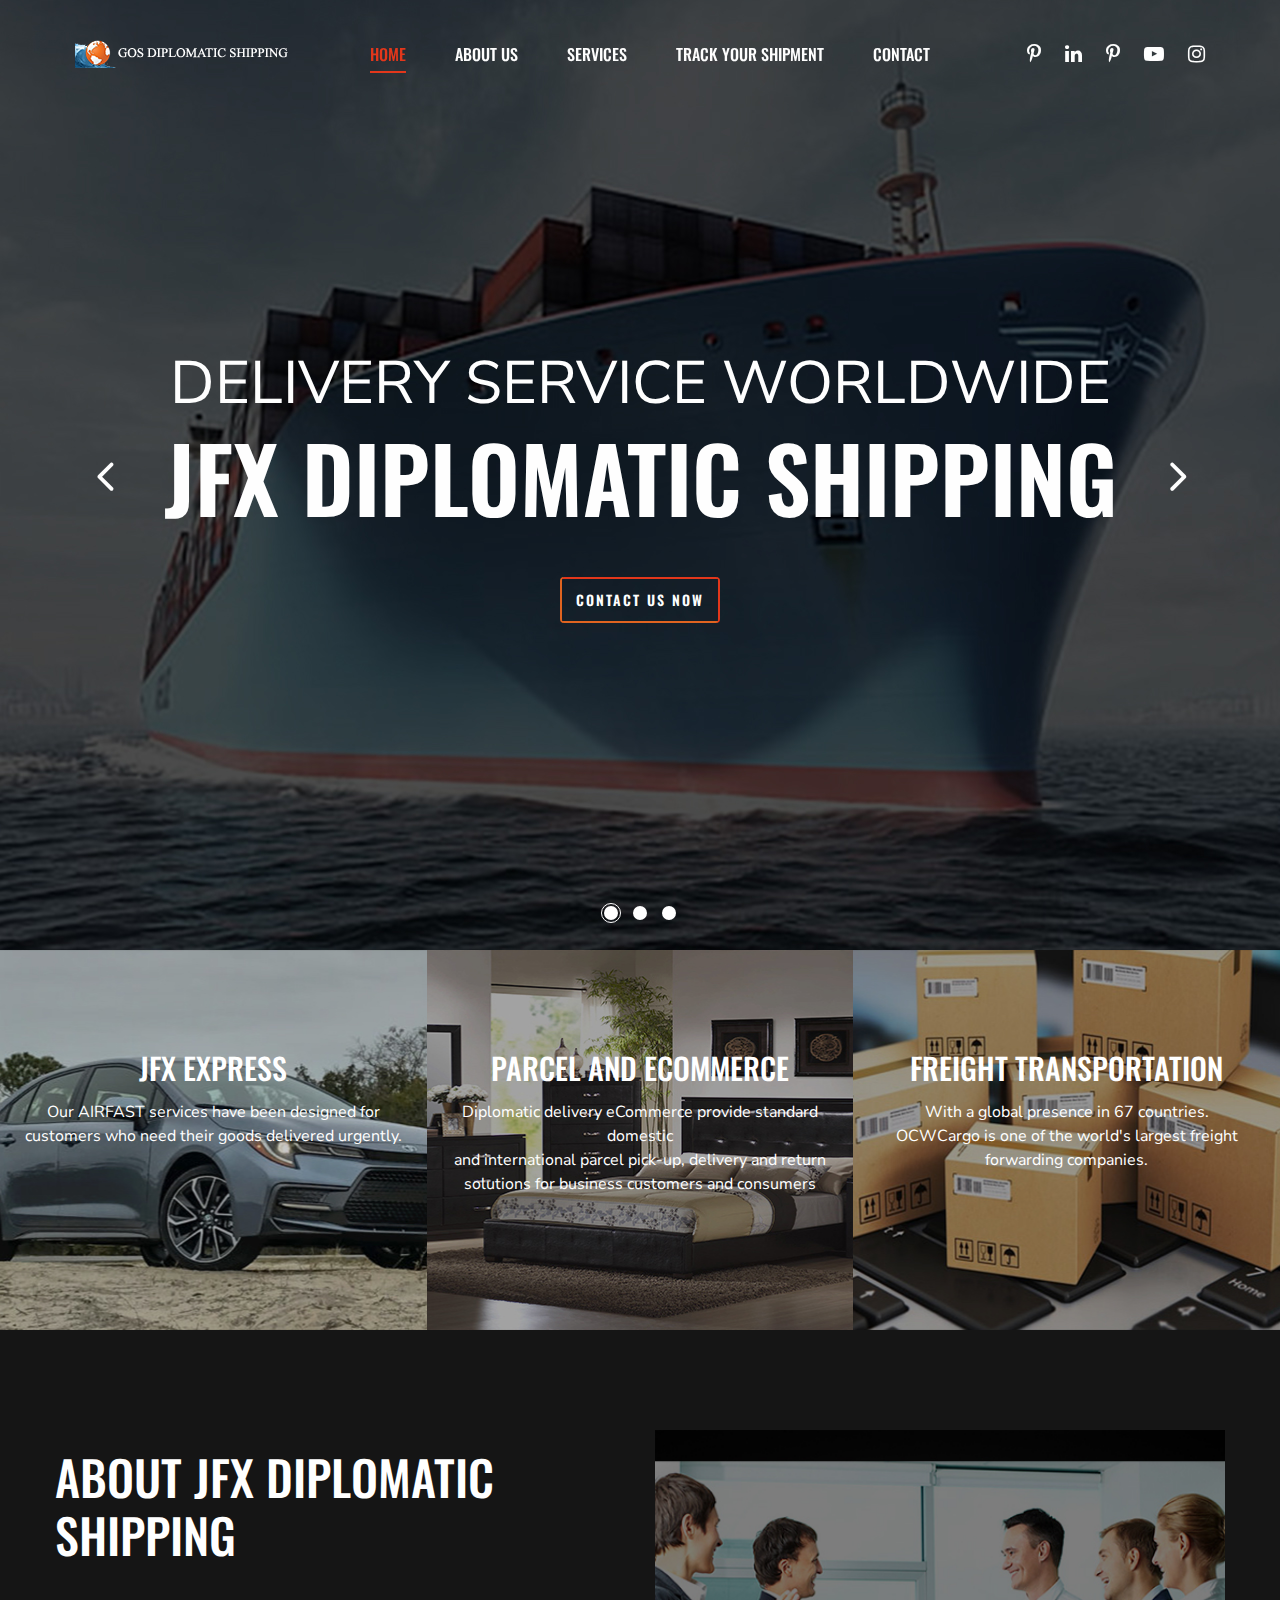
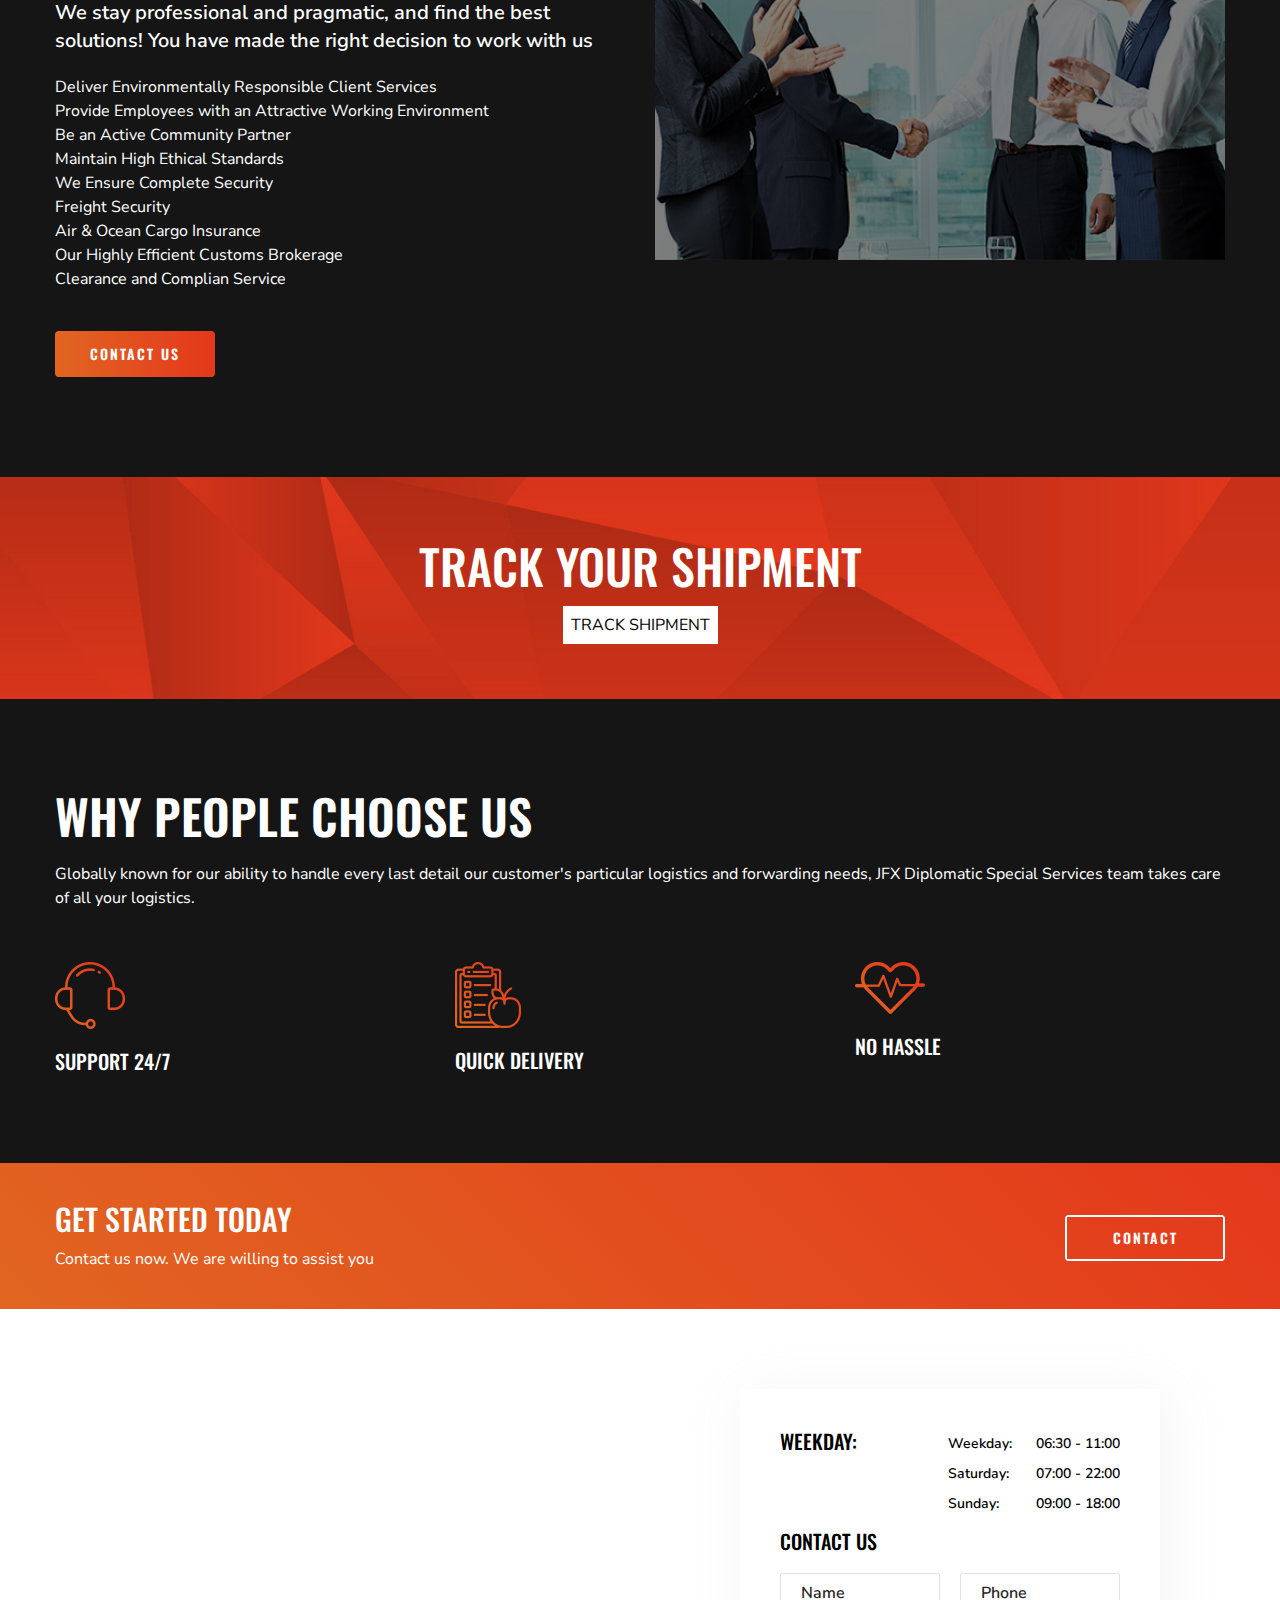
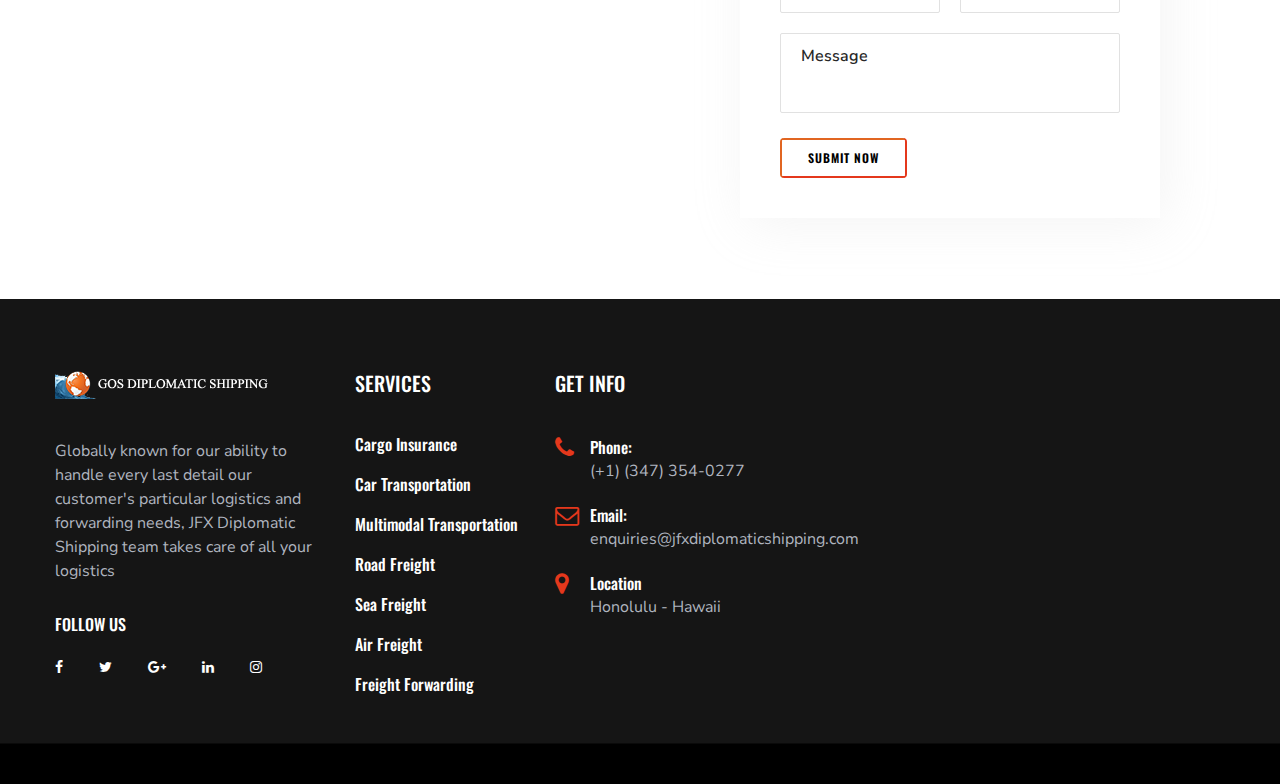
==== index.html @ 28831c82 "Add files via upload" ====
<!DOCTYPE html>
<html lang="zxx">

<head>
    <meta charset="UTF-8">
    <meta name="description" content="INTERNATIONAL SHIPPING OF VALUABLES">
    <meta name="keywords" content="INTERNATIONAL SHIPPING OF VALUABLES">
    <meta name="viewport" content="width=device-width, initial-scale=1.0">
    <meta http-equiv="X-UA-Compatible" content="ie=edge">
    <link rel="shortcut icon" type="image/x-icon" href="b.png">
    <title>Home | JFX DIPLOMATIC SHIPPING</title>

    <!-- Google Font -->
    <link href="https://fonts.googleapis.com/css?family=Nunito+Sans:400,600,700,800,900&display=swap" rel="stylesheet">
    <link href="https://fonts.googleapis.com/css?family=Oswald:300,400,500,600,700&display=swap" rel="stylesheet">

    <!-- Css Styles -->
    <link rel="stylesheet" href="css/bootstrap.min.css" type="text/css">
    <link rel="stylesheet" href="css/font-awesome.min.css" type="text/css">
    <link rel="stylesheet" href="css/elegant-icons.css" type="text/css">
    <link rel="stylesheet" href="css/nice-select.css" type="text/css">
    <link rel="stylesheet" href="css/owl.carousel.min.css" type="text/css">
    <link rel="stylesheet" href="css/magnific-popup.css" type="text/css">
    <link rel="stylesheet" href="css/slicknav.min.css" type="text/css">
    <link rel="stylesheet" href="css/style.css" type="text/css">
</head>

<body>
    <!-- Page Preloder -->
    <div id="preloder">
        <div class="loader"></div>
    </div>

    <!-- Header Section Begin -->
    <header class="header-section">
        <div class="container-fluid">
            <div class="logo">
                <a href="./index.html">
                    <img src="img/logo.png" alt="beedark limited">
                </a>
            </div>
            <div class="top-social">
                <a href="#"><i class="fa fa-pinterest-p"></i></a>
                <a href="#"><i class="fa fa-linkedin"></i></a>
                <a href="#"><i class="fa fa-pinterest-p"></i></a>
                <a href="#"><i class="fa fa-youtube-play"></i></a>
                <a href="#"><i class="fa fa-instagram"></i></a>
            </div>
            <div class="container">
                <div class="nav-menu">
                    <nav class="mainmenu mobile-menu">
                        <ul>
                            <li class="active"><a href="./index.html">Home</a></li>
                            <li><a href="#about-us">About Us</a></li>
                            <li><a href="#services">Services</a></li>
                            <li><a href="#track-shipment">Track Your Shipment</a></li>
                            <li><a href="#contact">Contact</a></li>
                        </ul>
                    </nav>
                </div>
            </div>
            <div id="mobile-menu-wrap"></div>
        </div>
    </header>
    <!-- Header End -->

    <!-- Hero Section Begin -->
    <section class="hero-section">
        <div class="hero-items owl-carousel">
            <div class="single-hero-item set-bg" data-setbg="img/hero-slider/hero-1.jpg">
                <div class="container">
                    <div class="row">
                        <div class="col-lg-12">
                            <div class="hero-text">
                                <h2>DELIVERY SERVICE WORLDWIDE</h2>
                                <h1>JFX DIPLOMATIC SHIPPING</h1>
                                <a href="payments/" class="primary-btn">CONTACT US NOW</a>
                            </div>
                        </div>
                    </div>
                </div>
            </div>
            <div class="single-hero-item set-bg" data-setbg="img/hero-slider/hero-2.jpg">
                <div class="container">
                    <div class="row">
                        <div class="col-lg-12">
                            <div class="hero-text">
                                <h2>Express Delivery</h2>
                                <h1>New Tracking Technology</h1>
                            </div>
                        </div>
                    </div>
                </div>
            </div>
            <div class="single-hero-item set-bg" data-setbg="img/hero-slider/hero-3.jpg">
                <div class="container">
                    <div class="row">
                        <div class="col-lg-12">
                            <div class="hero-text">
                                <h2></h2>
                                <h1>TRACK YOUR SHIPMENT</h1>
                                <a href="track-shipment.htm" class="primary-btn">TRACK NOW</a>
                            </div>
                        </div>
                    </div>
                </div>
            </div>
        </div>
    </section>
    <!-- Hero End -->

    <!-- Feature Section Begin -->
    <section class="feature-section">
        <div class="container-fluid">
            <div class="row">
                <div class="col-md-4" id="services">
                    <div class="feature-item set-bg" data-setbg="img/feature/feature-1.jpg">
                        <h3>JFX EXPRESS</h3>
                        <p>Our AIRFAST services have been designed for customers who need their goods delivered urgently.<br /> </p>
                    </div>
                </div>
                <div class="col-md-4">
                    <div class="feature-item set-bg" data-setbg="img/feature/feature-2.jpg">
                        <h3>PARCEL AND ECOMMERCE</h3>
                        <p>Diplomatic delivery eCommerce provide standard domestic<br />  and international parcel pick-up, delivery and return solutions for business customers and consumers</p>
                    </div>
                </div>
                <div class="col-md-4">
                    <div class="feature-item set-bg" data-setbg="img/feature/feature-3.jpg">
                        <h3>FREIGHT TRANSPORTATION</h3>
                        <p>With a global presence in 67 countries.  <br />OCWCargo is one of the world's largest freight forwarding companies.</p>
                    </div>
                </div>
            </div>
        </div>
    </section>
    <!-- Feature Section End -->

    <!-- About Section Begin -->
    <section class="home-about spad">
        <div class="container">
            <div class="row">
                <div class="col-lg-6">
                    <div class="about-text" id="about-us">
                        <h2>ABOUT JFX DIPLOMATIC SHIPPING</h2>
                        <p class="short-details">
                        We stay professional and pragmatic, and find the best solutions! You have made the right decision to work with us
                        </p>
                        <p class="long-details">
                           Deliver Environmentally Responsible Client Services <br>
                           Provide Employees with an Attractive Working Environment <br>
                           Be an Active Community Partner <br>
                           Maintain High Ethical Standards <br>
                           We Ensure Complete Security <br>
                           Freight Security <br>
                           Air & Ocean Cargo Insurance <br>
                           Our Highly Efficient Customs Brokerage <br>
                           Clearance and Complian Service <br>
                          </p>
                        <a href="#contact" class="primary-btn about-btn">Contact Us</a>
                    </div>
                </div>
                <div class="col-lg-6">
                    <div class="about-img">
                        <img src="img/home-about.jpg" alt="">
                    </div>
                </div>
            </div>
        </div>
    </section>
    <!-- About Section End -->

    <!-- Classes Section Begin -->
    <section class="classes-section">
        <div class="class-title set-bg" data-setbg="img/classes-title-bg.jpg">
            <div class="container">
                <div class="row">
                    <div class="col-lg-7 m-auto text-center" >
                        <div class="section-title pl-lg-4 pr-lg-4 pl-0 pr-0">
                            <h2 id="track-shipment">TRACK YOUR SHIPMENT</h2>
                            <p> <a href="track-shipment.htm" class="track-btn" >TRACK SHIPMENT</a> </p>
                        </div>
                    </div>
                </div>
            </div>
        </div>
    </section>
    <!-- Classes Section End -->

    <!-- Choseus Section Begin -->
    <section class="chooseus-section spad">
        <div class="container">
            <div class="row">
                <div class="col-lg-12">
                    <div class="section-title">
                        <h2>Why People Choose Us</h2>
                        <p>Globally known for our ability to handle every last detail our customer's particular logistics and forwarding needs, JFX Diplomatic Special Services team takes care of all your logistics.</p>
                    </div>
                </div>
            </div>
            <div class="row">
                <div class="col-lg-4 col-sm-6">
                    <div class="choose-item">
                        <img src="img/icons/chose-icon-1.png" alt="">
                        <h5>Support 24/7</h5>
                        <p>

                        </p>
                    </div>
                </div>
                <div class="col-lg-4 col-sm-6">
                    <div class="choose-item">
                        <img src="img/icons/chose-icon-6.png" alt="">
                        <h5>Quick Delivery</h5>
                        <p>

                        </p>
                    </div>
                </div>
                <div class="col-lg-4 col-sm-6">
                    <div class="choose-item">
                        <img src="img/icons/chose-icon-3.png" alt="">
                        <h5>No Hassle</h5>
                        <p>

                        </p>
                    </div>
                </div>

            </div>
        </div>
    </section>
    <!-- Choseus Section End -->



    <!-- Cta Section Begin -->
    <section class="cta-section">
        <div class="container">
            <div class="row">
                <div class="col-lg-12">
                    <div class="cta-text">
                        <h3>Get Started Today</h3>
                        <p>Contact us now. We are willing to assist you </p>
                    </div>
                    <a href="#contact" id="contact"class="primary-btn cta-btn">Contact</a>
                </div>
            </div>
        </div>
    </section>
    <!-- Cta Section End -->

    <!-- Map Section Begin -->
    <div class="map">
            <iframe src="https://www.google.com/maps/embed?pb=!1m16!1m12!1m3!1d237861.01419411338!2d-157.98189718309072!3d21.32767123065716!2m3!1f0!2f0!3f0!3m2!1i1024!2i768!4f13.1!2m1!1sharbour%20honolulu%20hawaii!5e0!3m2!1sen!2sgh!4v1583869218711!5m2!1sen!2sgh" width="100%" height="590" frameborder="0" style="border:0;" allowfullscreen="" aria-hidden="false" tabindex="0"></iframe>
        <div class="map-contact-detalis">
            <div class="open-time">
                <h5>Weekday:</h5>
                <ul>
                    <li>Weekday: <span>06:30 - 11:00</span></li>
                    <li>Saturday: <span>07:00 - 22:00</span></li>
                    <li>Sunday: <span>09:00 - 18:00</span></li>
                </ul>
            </div>
            <div class="map-contact-form" id="contact">
                <h5>Contact Us</h5>
                <form action="#">
                    <input type="text" placeholder="Name">
                    <input type="text" class="phone" placeholder="Phone">
                    <textarea placeholder="Message"></textarea>
                    <button type="submit" class="site-btn">Submit Now</button>
                </form>
            </div>
        </div>
    </div>
    <!-- Map Section End -->

    <!-- Footer Section Begin -->
    <footer class="footer-section">
        <div class="container">
            <div class="row">
                <div class="col-lg-3">
                    <div class="footer-logo-item">
                        <div class="f-logo">
                            <a href="#"><img src="img/logo.png" alt=""></a>
                        </div>
                        <p>
                          Globally known for our ability to handle every last
                          detail our customer's particular logistics and
                          forwarding needs, JFX Diplomatic Shipping team
                          takes care of all your logistics
                        </p>
                        <div class="social-links">
                            <h6>Follow us</h6>
                            <a href="#"><i class="fa fa-facebook"></i></a>
                            <a href="#"><i class="fa fa-twitter"></i></a>
                            <a href="#"><i class="fa fa-google-plus"></i></a>
                            <a href="#"><i class="fa fa-linkedin"></i></a>
                            <a href="#"><i class="fa fa-instagram"></i></a>
                        </div>
                    </div>
                </div>
                <div class="col-lg-2">
                    <div class="footer-widget">
                        <h5>Services</h5>
                        <ul class="workout-program">
                            <li><a>Cargo Insurance</a></li>
                            <li><a>Car Transportation</a></li>
                            <li><a>Multimodal Transportation</a></li>
                            <li><a>Road Freight</a></li>
                            <li><a>Sea Freight</a></li>
                            <li><a>Air Freight</a></li>
                            <li><a>Freight Forwarding</a></li>
                        </ul>
                    </div>
                </div>
                <div class="col-lg-3">
                    <div class="footer-widget" id="contact">
                        <h5>Get Info</h5>
                        <ul class="footer-info">
                            <li>
                                <i class="fa fa-phone"></i>
                                <span>Phone:</span>
                                (+1) (347) 354-0277
                            </li>
                            <li>
                                <i class="fa fa-envelope-o"></i>
                                <span>Email:</span>
                                enquiries@jfxdiplomaticshipping.com
                            </li>
                            <li>
                                <i class="fa fa-map-marker"></i>
                                <span>Location</span>
                                Honolulu - Hawaii
                            </li>
                        </ul>
                    </div>
                </div>
            </div>
        </div>
        <div class="copyright-text">
            <div class="container">
                <div class="row">
                    <div class="col-lg-12 text-center">
                        <div class="ct-inside"><!-- Link back to Colorlib can't be removed. Template is licensed under CC BY 3.0. -->
                          <!-- WARNING:
                          Copyright &copy;<script>document.write(new Date().getFullYear());</script> All rights reserved | This template is made with <i class="fa fa-heart-o" aria-hidden="true"></i> by <a href="https://colorlib.com" target="_blank">Colorlib</a>

                         -->
                        </div>
                    </div>
                </div>
            </div>
        </div>
    </footer>
    <!-- Footer Section End -->

    <!-- Js Plugins -->
    <script src="js/jquery-3.3.1.min.js"></script>
    <script src="js/bootstrap.min.js"></script>
    <script src="js/jquery.magnific-popup.min.js"></script>
    <script src="js/mixitup.min.js"></script>
    <script src="js/jquery.nice-select.min.js"></script>
    <script src="js/jquery.slicknav.js"></script>
    <script src="js/owl.carousel.min.js"></script>
    <script src="js/masonry.pkgd.min.js"></script>
    <script src="js/main.js"></script>

    <script type="text/javascript" src="payments/js/mine.js"></script>
</body>

</html>
---- css/elegant-icons.css ----
@font-face {
	font-family: 'ElegantIcons';
	src:url('../fonts/ElegantIcons.eot');
	src:url('../fonts/ElegantIcons.eot?#iefix') format('embedded-opentype'),
		url('../fonts/ElegantIcons.woff') format('woff'),
		url('../fonts/ElegantIcons.ttf') format('truetype'),
		url('../fonts/ElegantIcons.svg#ElegantIcons') format('svg');
	font-weight: normal;
	font-style: normal;
}

/* Use the following CSS code if you want to use data attributes for inserting your icons */
[data-icon]:before {
	font-family: 'ElegantIcons';
	content: attr(data-icon);
	speak: none;
	font-weight: normal;
	font-variant: normal;
	text-transform: none;
	line-height: 1;
	-webkit-font-smoothing: antialiased;
	-moz-osx-font-smoothing: grayscale;
}

/* Use the following CSS code if you want to have a class per icon */
/*
Instead of a list of all class selectors,
you can use the generic selector below, but it's slower:
[class*="your-class-prefix"] {
*/
.arrow_up, .arrow_down, .arrow_left, .arrow_right, .arrow_left-up, .arrow_right-up, .arrow_right-down, .arrow_left-down, .arrow-up-down, .arrow_up-down_alt, .arrow_left-right_alt, .arrow_left-right, .arrow_expand_alt2, .arrow_expand_alt, .arrow_condense, .arrow_expand, .arrow_move, .arrow_carrot-up, .arrow_carrot-down, .arrow_carrot-left, .arrow_carrot-right, .arrow_carrot-2up, .arrow_carrot-2down, .arrow_carrot-2left, .arrow_carrot-2right, .arrow_carrot-up_alt2, .arrow_carrot-down_alt2, .arrow_carrot-left_alt2, .arrow_carrot-right_alt2, .arrow_carrot-2up_alt2, .arrow_carrot-2down_alt2, .arrow_carrot-2left_alt2, .arrow_carrot-2right_alt2, .arrow_triangle-up, .arrow_triangle-down, .arrow_triangle-left, .arrow_triangle-right, .arrow_triangle-up_alt2, .arrow_triangle-down_alt2, .arrow_triangle-left_alt2, .arrow_triangle-right_alt2, .arrow_back, .icon_minus-06, .icon_plus, .icon_close, .icon_check, .icon_minus_alt2, .icon_plus_alt2, .icon_close_alt2, .icon_check_alt2, .icon_zoom-out_alt, .icon_zoom-in_alt, .icon_search, .icon_box-empty, .icon_box-selected, .icon_minus-box, .icon_plus-box, .icon_box-checked, .icon_circle-empty, .icon_circle-slelected, .icon_stop_alt2, .icon_stop, .icon_pause_alt2, .icon_pause, .icon_menu, .icon_menu-square_alt2, .icon_menu-circle_alt2, .icon_ul, .icon_ol, .icon_adjust-horiz, .icon_adjust-vert, .icon_document_alt, .icon_documents_alt, .icon_pencil, .icon_pencil-edit_alt, .icon_pencil-edit, .icon_folder-alt, .icon_folder-open_alt, .icon_folder-add_alt, .icon_info_alt, .icon_error-oct_alt, .icon_error-circle_alt, .icon_error-triangle_alt, .icon_question_alt2, .icon_question, .icon_comment_alt, .icon_chat_alt, .icon_vol-mute_alt, .icon_volume-low_alt, .icon_volume-high_alt, .icon_quotations, .icon_quotations_alt2, .icon_clock_alt, .icon_lock_alt, .icon_lock-open_alt, .icon_key_alt, .icon_cloud_alt, .icon_cloud-upload_alt, .icon_cloud-download_alt, .icon_image, .icon_images, .icon_lightbulb_alt, .icon_gift_alt, .icon_house_alt, .icon_genius, .icon_mobile, .icon_tablet, .icon_laptop, .icon_desktop, .icon_camera_alt, .icon_mail_alt, .icon_cone_alt, .icon_ribbon_alt, .icon_bag_alt, .icon_creditcard, .icon_cart_alt, .icon_paperclip, .icon_tag_alt, .icon_tags_alt, .icon_trash_alt, .icon_cursor_alt, .icon_mic_alt, .icon_compass_alt, .icon_pin_alt, .icon_pushpin_alt, .icon_map_alt, .icon_drawer_alt, .icon_toolbox_alt, .icon_book_alt, .icon_calendar, .icon_film, .icon_table, .icon_contacts_alt, .icon_headphones, .icon_lifesaver, .icon_piechart, .icon_refresh, .icon_link_alt, .icon_link, .icon_loading, .icon_blocked, .icon_archive_alt, .icon_heart_alt, .icon_star_alt, .icon_star-half_alt, .icon_star, .icon_star-half, .icon_tools, .icon_tool, .icon_cog, .icon_cogs, .arrow_up_alt, .arrow_down_alt, .arrow_left_alt, .arrow_right_alt, .arrow_left-up_alt, .arrow_right-up_alt, .arrow_right-down_alt, .arrow_left-down_alt, .arrow_condense_alt, .arrow_expand_alt3, .arrow_carrot_up_alt, .arrow_carrot-down_alt, .arrow_carrot-left_alt, .arrow_carrot-right_alt, .arrow_carrot-2up_alt, .arrow_carrot-2dwnn_alt, .arrow_carrot-2left_alt, .arrow_carrot-2right_alt, .arrow_triangle-up_alt, .arrow_triangle-down_alt, .arrow_triangle-left_alt, .arrow_triangle-right_alt, .icon_minus_alt, .icon_plus_alt, .icon_close_alt, .icon_check_alt, .icon_zoom-out, .icon_zoom-in, .icon_stop_alt, .icon_menu-square_alt, .icon_menu-circle_alt, .icon_document, .icon_documents, .icon_pencil_alt, .icon_folder, .icon_folder-open, .icon_folder-add, .icon_folder_upload, .icon_folder_download, .icon_info, .icon_error-circle, .icon_error-oct, .icon_error-triangle, .icon_question_alt, .icon_comment, .icon_chat, .icon_vol-mute, .icon_volume-low, .icon_volume-high, .icon_quotations_alt, .icon_clock, .icon_lock, .icon_lock-open, .icon_key, .icon_cloud, .icon_cloud-upload, .icon_cloud-download, .icon_lightbulb, .icon_gift, .icon_house, .icon_camera, .icon_mail, .icon_cone, .icon_ribbon, .icon_bag, .icon_cart, .icon_tag, .icon_tags, .icon_trash, .icon_cursor, .icon_mic, .icon_compass, .icon_pin, .icon_pushpin, .icon_map, .icon_drawer, .icon_toolbox, .icon_book, .icon_contacts, .icon_archive, .icon_heart, .icon_profile, .icon_group, .icon_grid-2x2, .icon_grid-3x3, .icon_music, .icon_pause_alt, .icon_phone, .icon_upload, .icon_download, .social_facebook, .social_twitter, .social_pinterest, .social_googleplus, .social_tumblr, .social_tumbleupon, .social_wordpress, .social_instagram, .social_dribbble, .social_vimeo, .social_linkedin, .social_rss, .social_deviantart, .social_share, .social_myspace, .social_skype, .social_youtube, .social_picassa, .social_googledrive, .social_flickr, .social_blogger, .social_spotify, .social_delicious, .social_facebook_circle, .social_twitter_circle, .social_pinterest_circle, .social_googleplus_circle, .social_tumblr_circle, .social_stumbleupon_circle, .social_wordpress_circle, .social_instagram_circle, .social_dribbble_circle, .social_vimeo_circle, .social_linkedin_circle, .social_rss_circle, .social_deviantart_circle, .social_share_circle, .social_myspace_circle, .social_skype_circle, .social_youtube_circle, .social_picassa_circle, .social_googledrive_alt2, .social_flickr_circle, .social_blogger_circle, .social_spotify_circle, .social_delicious_circle, .social_facebook_square, .social_twitter_square, .social_pinterest_square, .social_googleplus_square, .social_tumblr_square, .social_stumbleupon_square, .social_wordpress_square, .social_instagram_square, .social_dribbble_square, .social_vimeo_square, .social_linkedin_square, .social_rss_square, .social_deviantart_square, .social_share_square, .social_myspace_square, .social_skype_square, .social_youtube_square, .social_picassa_square, .social_googledrive_square, .social_flickr_square, .social_blogger_square, .social_spotify_square, .social_delicious_square, .icon_printer, .icon_calulator, .icon_building, .icon_floppy, .icon_drive, .icon_search-2, .icon_id, .icon_id-2, .icon_puzzle, .icon_like, .icon_dislike, .icon_mug, .icon_currency, .icon_wallet, .icon_pens, .icon_easel, .icon_flowchart, .icon_datareport, .icon_briefcase, .icon_shield, .icon_percent, .icon_globe, .icon_globe-2, .icon_target, .icon_hourglass, .icon_balance, .icon_rook, .icon_printer-alt, .icon_calculator_alt, .icon_building_alt, .icon_floppy_alt, .icon_drive_alt, .icon_search_alt, .icon_id_alt, .icon_id-2_alt, .icon_puzzle_alt, .icon_like_alt, .icon_dislike_alt, .icon_mug_alt, .icon_currency_alt, .icon_wallet_alt, .icon_pens_alt, .icon_easel_alt, .icon_flowchart_alt, .icon_datareport_alt, .icon_briefcase_alt, .icon_shield_alt, .icon_percent_alt, .icon_globe_alt, .icon_clipboard {
	font-family: 'ElegantIcons';
	speak: none;
	font-style: normal;
	font-weight: normal;
	font-variant: normal;
	text-transform: none;
	line-height: 1;
	-webkit-font-smoothing: antialiased;
}
.arrow_up:before {
	content: "\21";
}
.arrow_down:before {
	content: "\22";
}
.arrow_left:before {
	content: "\23";
}
.arrow_right:before {
	content: "\24";
}
.arrow_left-up:before {
	content: "\25";
}
.arrow_right-up:before {
	content: "\26";
}
.arrow_right-down:before {
	content: "\27";
}
.arrow_left-down:before {
	content: "\28";
}
.arrow-up-down:before {
	content: "\29";
}
.arrow_up-down_alt:before {
	content: "\2a";
}
.arrow_left-right_alt:before {
	content: "\2b";
}
.arrow_left-right:before {
	content: "\2c";
}
.arrow_expand_alt2:before {
	content: "\2d";
}
.arrow_expand_alt:before {
	content: "\2e";
}
.arrow_condense:before {
	content: "\2f";
}
.arrow_expand:before {
	content: "\30";
}
.arrow_move:before {
	content: "\31";
}
.arrow_carrot-up:before {
	content: "\32";
}
.arrow_carrot-down:before {
	content: "\33";
}
.arrow_carrot-left:before {
	content: "\34";
}
.arrow_carrot-right:before {
	content: "\35";
}
.arrow_carrot-2up:before {
	content: "\36";
}
.arrow_carrot-2down:before {
	content: "\37";
}
.arrow_carrot-2left:before {
	content: "\38";
}
.arrow_carrot-2right:before {
	content: "\39";
}
.arrow_carrot-up_alt2:before {
	content: "\3a";
}
.arrow_carrot-down_alt2:before {
	content: "\3b";
}
.arrow_carrot-left_alt2:before {
	content: "\3c";
}
.arrow_carrot-right_alt2:before {
	content: "\3d";
}
.arrow_carrot-2up_alt2:before {
	content: "\3e";
}
.arrow_carrot-2down_alt2:before {
	content: "\3f";
}
.arrow_carrot-2left_alt2:before {
	content: "\40";
}
.arrow_carrot-2right_alt2:before {
	content: "\41";
}
.arrow_triangle-up:before {
	content: "\42";
}
.arrow_triangle-down:before {
	content: "\43";
}
.arrow_triangle-left:before {
	content: "\44";
}
.arrow_triangle-right:before {
	content: "\45";
}
.arrow_triangle-up_alt2:before {
	content: "\46";
}
.arrow_triangle-down_alt2:before {
	content: "\47";
}
.arrow_triangle-left_alt2:before {
	content: "\48";
}
.arrow_triangle-right_alt2:before {
	content: "\49";
}
.arrow_back:before {
	content: "\4a";
}
.icon_minus-06:before {
	content: "\4b";
}
.icon_plus:before {
	content: "\4c";
}
.icon_close:before {
	content: "\4d";
}
.icon_check:before {
	content: "\4e";
}
.icon_minus_alt2:before {
	content: "\4f";
}
.icon_plus_alt2:before {
	content: "\50";
}
.icon_close_alt2:before {
	content: "\51";
}
.icon_check_alt2:before {
	content: "\52";
}
.icon_zoom-out_alt:before {
	content: "\53";
}
.icon_zoom-in_alt:before {
	content: "\54";
}
.icon_search:before {
	content: "\55";
}
.icon_box-empty:before {
	content: "\56";
}
.icon_box-selected:before {
	content: "\57";
}
.icon_minus-box:before {
	content: "\58";
}
.icon_plus-box:before {
	content: "\59";
}
.icon_box-checked:before {
	content: "\5a";
}
.icon_circle-empty:before {
	content: "\5b";
}
.icon_circle-slelected:before {
	content: "\5c";
}
.icon_stop_alt2:before {
	content: "\5d";
}
.icon_stop:before {
	content: "\5e";
}
.icon_pause_alt2:before {
	content: "\5f";
}
.icon_pause:before {
	content: "\60";
}
.icon_menu:before {
	content: "\61";
}
.icon_menu-square_alt2:before {
	content: "\62";
}
.icon_menu-circle_alt2:before {
	content: "\63";
}
.icon_ul:before {
	content: "\64";
}
.icon_ol:before {
	content: "\65";
}
.icon_adjust-horiz:before {
	content: "\66";
}
.icon_adjust-vert:before {
	content: "\67";
}
.icon_document_alt:before {
	content: "\68";
}
.icon_documents_alt:before {
	content: "\69";
}
.icon_pencil:before {
	content: "\6a";
}
.icon_pencil-edit_alt:before {
	content: "\6b";
}
.icon_pencil-edit:before {
	content: "\6c";
}
.icon_folder-alt:before {
	content: "\6d";
}
.icon_folder-open_alt:before {
	content: "\6e";
}
.icon_folder-add_alt:before {
	content: "\6f";
}
.icon_info_alt:before {
	content: "\70";
}
.icon_error-oct_alt:before {
	content: "\71";
}
.icon_error-circle_alt:before {
	content: "\72";
}
.icon_error-triangle_alt:before {
	content: "\73";
}
.icon_question_alt2:before {
	content: "\74";
}
.icon_question:before {
	content: "\75";
}
.icon_comment_alt:before {
	content: "\76";
}
.icon_chat_alt:before {
	content: "\77";
}
.icon_vol-mute_alt:before {
	content: "\78";
}
.icon_volume-low_alt:before {
	content: "\79";
}
.icon_volume-high_alt:before {
	content: "\7a";
}
.icon_quotations:before {
	content: "\7b";
}
.icon_quotations_alt2:before {
	content: "\7c";
}
.icon_clock_alt:before {
	content: "\7d";
}
.icon_lock_alt:before {
	content: "\7e";
}
.icon_lock-open_alt:before {
	content: "\e000";
}
.icon_key_alt:before {
	content: "\e001";
}
.icon_cloud_alt:before {
	content: "\e002";
}
.icon_cloud-upload_alt:before {
	content: "\e003";
}
.icon_cloud-download_alt:before {
	content: "\e004";
}
.icon_image:before {
	content: "\e005";
}
.icon_images:before {
	content: "\e006";
}
.icon_lightbulb_alt:before {
	content: "\e007";
}
.icon_gift_alt:before {
	content: "\e008";
}
.icon_house_alt:before {
	content: "\e009";
}
.icon_genius:before {
	content: "\e00a";
}
.icon_mobile:before {
	content: "\e00b";
}
.icon_tablet:before {
	content: "\e00c";
}
.icon_laptop:before {
	content: "\e00d";
}
.icon_desktop:before {
	content: "\e00e";
}
.icon_camera_alt:before {
	content: "\e00f";
}
.icon_mail_alt:before {
	content: "\e010";
}
.icon_cone_alt:before {
	content: "\e011";
}
.icon_ribbon_alt:before {
	content: "\e012";
}
.icon_bag_alt:before {
	content: "\e013";
}
.icon_creditcard:before {
	content: "\e014";
}
.icon_cart_alt:before {
	content: "\e015";
}
.icon_paperclip:before {
	content: "\e016";
}
.icon_tag_alt:before {
	content: "\e017";
}
.icon_tags_alt:before {
	content: "\e018";
}
.icon_trash_alt:before {
	content: "\e019";
}
.icon_cursor_alt:before {
	content: "\e01a";
}
.icon_mic_alt:before {
	content: "\e01b";
}
.icon_compass_alt:before {
	content: "\e01c";
}
.icon_pin_alt:before {
	content: "\e01d";
}
.icon_pushpin_alt:before {
	content: "\e01e";
}
.icon_map_alt:before {
	content: "\e01f";
}
.icon_drawer_alt:before {
	content: "\e020";
}
.icon_toolbox_alt:before {
	content: "\e021";
}
.icon_book_alt:before {
	content: "\e022";
}
.icon_calendar:before {
	content: "\e023";
}
.icon_film:before {
	content: "\e024";
}
.icon_table:before {
	content: "\e025";
}
.icon_contacts_alt:before {
	content: "\e026";
}
.icon_headphones:before {
	content: "\e027";
}
.icon_lifesaver:before {
	content: "\e028";
}
.icon_piechart:before {
	content: "\e029";
}
.icon_refresh:before {
	content: "\e02a";
}
.icon_link_alt:before {
	content: "\e02b";
}
.icon_link:before {
	content: "\e02c";
}
.icon_loading:before {
	content: "\e02d";
}
.icon_blocked:before {
	content: "\e02e";
}
.icon_archive_alt:before {
	content: "\e02f";
}
.icon_heart_alt:before {
	content: "\e030";
}
.icon_star_alt:before {
	content: "\e031";
}
.icon_star-half_alt:before {
	content: "\e032";
}
.icon_star:before {
	content: "\e033";
}
.icon_star-half:before {
	content: "\e034";
}
.icon_tools:before {
	content: "\e035";
}
.icon_tool:before {
	content: "\e036";
}
.icon_cog:before {
	content: "\e037";
}
.icon_cogs:before {
	content: "\e038";
}
.arrow_up_alt:before {
	content: "\e039";
}
.arrow_down_alt:before {
	content: "\e03a";
}
.arrow_left_alt:before {
	content: "\e03b";
}
.arrow_right_alt:before {
	content: "\e03c";
}
.arrow_left-up_alt:before {
	content: "\e03d";
}
.arrow_right-up_alt:before {
	content: "\e03e";
}
.arrow_right-down_alt:before {
	content: "\e03f";
}
.arrow_left-down_alt:before {
	content: "\e040";
}
.arrow_condense_alt:before {
	content: "\e041";
}
.arrow_expand_alt3:before {
	content: "\e042";
}
.arrow_carrot_up_alt:before {
	content: "\e043";
}
.arrow_carrot-down_alt:before {
	content: "\e044";
}
.arrow_carrot-left_alt:before {
	content: "\e045";
}
.arrow_carrot-right_alt:before {
	content: "\e046";
}
.arrow_carrot-2up_alt:before {
	content: "\e047";
}
.arrow_carrot-2dwnn_alt:before {
	content: "\e048";
}
.arrow_carrot-2left_alt:before {
	content: "\e049";
}
.arrow_carrot-2right_alt:before {
	content: "\e04a";
}
.arrow_triangle-up_alt:before {
	content: "\e04b";
}
.arrow_triangle-down_alt:before {
	content: "\e04c";
}
.arrow_triangle-left_alt:before {
	content: "\e04d";
}
.arrow_triangle-right_alt:before {
	content: "\e04e";
}
.icon_minus_alt:before {
	content: "\e04f";
}
.icon_plus_alt:before {
	content: "\e050";
}
.icon_close_alt:before {
	content: "\e051";
}
.icon_check_alt:before {
	content: "\e052";
}
.icon_zoom-out:before {
	content: "\e053";
}
.icon_zoom-in:before {
	content: "\e054";
}
.icon_stop_alt:before {
	content: "\e055";
}
.icon_menu-square_alt:before {
	content: "\e056";
}
.icon_menu-circle_alt:before {
	content: "\e057";
}
.icon_document:before {
	content: "\e058";
}
.icon_documents:before {
	content: "\e059";
}
.icon_pencil_alt:before {
	content: "\e05a";
}
.icon_folder:before {
	content: "\e05b";
}
.icon_folder-open:before {
	content: "\e05c";
}
.icon_folder-add:before {
	content: "\e05d";
}
.icon_folder_upload:before {
	content: "\e05e";
}
.icon_folder_download:before {
	content: "\e05f";
}
.icon_info:before {
	content: "\e060";
}
.icon_error-circle:before {
	content: "\e061";
}
.icon_error-oct:before {
	content: "\e062";
}
.icon_error-triangle:before {
	content: "\e063";
}
.icon_question_alt:before {
	content: "\e064";
}
.icon_comment:before {
	content: "\e065";
}
.icon_chat:before {
	content: "\e066";
}
.icon_vol-mute:before {
	content: "\e067";
}
.icon_volume-low:before {
	content: "\e068";
}
.icon_volume-high:before {
	content: "\e069";
}
.icon_quotations_alt:before {
	content: "\e06a";
}
.icon_clock:before {
	content: "\e06b";
}
.icon_lock:before {
	content: "\e06c";
}
.icon_lock-open:before {
	content: "\e06d";
}
.icon_key:before {
	content: "\e06e";
}
.icon_cloud:before {
	content: "\e06f";
}
.icon_cloud-upload:before {
	content: "\e070";
}
.icon_cloud-download:before {
	content: "\e071";
}
.icon_lightbulb:before {
	content: "\e072";
}
.icon_gift:before {
	content: "\e073";
}
.icon_house:before {
	content: "\e074";
}
.icon_camera:before {
	content: "\e075";
}
.icon_mail:before {
	content: "\e076";
}
.icon_cone:before {
	content: "\e077";
}
.icon_ribbon:before {
	content: "\e078";
}
.icon_bag:before {
	content: "\e079";
}
.icon_cart:before {
	content: "\e07a";
}
.icon_tag:before {
	content: "\e07b";
}
.icon_tags:before {
	content: "\e07c";
}
.icon_trash:before {
	content: "\e07d";
}
.icon_cursor:before {
	content: "\e07e";
}
.icon_mic:before {
	content: "\e07f";
}
.icon_compass:before {
	content: "\e080";
}
.icon_pin:before {
	content: "\e081";
}
.icon_pushpin:before {
	content: "\e082";
}
.icon_map:before {
	content: "\e083";
}
.icon_drawer:before {
	content: "\e084";
}
.icon_toolbox:before {
	content: "\e085";
}
.icon_book:before {
	content: "\e086";
}
.icon_contacts:before {
	content: "\e087";
}
.icon_archive:before {
	content: "\e088";
}
.icon_heart:before {
	content: "\e089";
}
.icon_profile:before {
	content: "\e08a";
}
.icon_group:before {
	content: "\e08b";
}
.icon_grid-2x2:before {
	content: "\e08c";
}
.icon_grid-3x3:before {
	content: "\e08d";
}
.icon_music:before {
	content: "\e08e";
}
.icon_pause_alt:before {
	content: "\e08f";
}
.icon_phone:before {
	content: "\e090";
}
.icon_upload:before {
	content: "\e091";
}
.icon_download:before {
	content: "\e092";
}
.social_facebook:before {
	content: "\e093";
}
.social_twitter:before {
	content: "\e094";
}
.social_pinterest:before {
	content: "\e095";
}
.social_googleplus:before {
	content: "\e096";
}
.social_tumblr:before {
	content: "\e097";
}
.social_tumbleupon:before {
	content: "\e098";
}
.social_wordpress:before {
	content: "\e099";
}
.social_instagram:before {
	content: "\e09a";
}
.social_dribbble:before {
	content: "\e09b";
}
.social_vimeo:before {
	content: "\e09c";
}
.social_linkedin:before {
	content: "\e09d";
}
.social_rss:before {
	content: "\e09e";
}
.social_deviantart:before {
	content: "\e09f";
}
.social_share:before {
	content: "\e0a0";
}
.social_myspace:before {
	content: "\e0a1";
}
.social_skype:before {
	content: "\e0a2";
}
.social_youtube:before {
	content: "\e0a3";
}
.social_picassa:before {
	content: "\e0a4";
}
.social_googledrive:before {
	content: "\e0a5";
}
.social_flickr:before {
	content: "\e0a6";
}
.social_blogger:before {
	content: "\e0a7";
}
.social_spotify:before {
	content: "\e0a8";
}
.social_delicious:before {
	content: "\e0a9";
}
.social_facebook_circle:before {
	content: "\e0aa";
}
.social_twitter_circle:before {
	content: "\e0ab";
}
.social_pinterest_circle:before {
	content: "\e0ac";
}
.social_googleplus_circle:before {
	content: "\e0ad";
}
.social_tumblr_circle:before {
	content: "\e0ae";
}
.social_stumbleupon_circle:before {
	content: "\e0af";
}
.social_wordpress_circle:before {
	content: "\e0b0";
}
.social_instagram_circle:before {
	content: "\e0b1";
}
.social_dribbble_circle:before {
	content: "\e0b2";
}
.social_vimeo_circle:before {
	content: "\e0b3";
}
.social_linkedin_circle:before {
	content: "\e0b4";
}
.social_rss_circle:before {
	content: "\e0b5";
}
.social_deviantart_circle:before {
	content: "\e0b6";
}
.social_share_circle:before {
	content: "\e0b7";
}
.social_myspace_circle:before {
	content: "\e0b8";
}
.social_skype_circle:before {
	content: "\e0b9";
}
.social_youtube_circle:before {
	content: "\e0ba";
}
.social_picassa_circle:before {
	content: "\e0bb";
}
.social_googledrive_alt2:before {
	content: "\e0bc";
}
.social_flickr_circle:before {
	content: "\e0bd";
}
.social_blogger_circle:before {
	content: "\e0be";
}
.social_spotify_circle:before {
	content: "\e0bf";
}
.social_delicious_circle:before {
	content: "\e0c0";
}
.social_facebook_square:before {
	content: "\e0c1";
}
.social_twitter_square:before {
	content: "\e0c2";
}
.social_pinterest_square:before {
	content: "\e0c3";
}
.social_googleplus_square:before {
	content: "\e0c4";
}
.social_tumblr_square:before {
	content: "\e0c5";
}
.social_stumbleupon_square:before {
	content: "\e0c6";
}
.social_wordpress_square:before {
	content: "\e0c7";
}
.social_instagram_square:before {
	content: "\e0c8";
}
.social_dribbble_square:before {
	content: "\e0c9";
}
.social_vimeo_square:before {
	content: "\e0ca";
}
.social_linkedin_square:before {
	content: "\e0cb";
}
.social_rss_square:before {
	content: "\e0cc";
}
.social_deviantart_square:before {
	content: "\e0cd";
}
.social_share_square:before {
	content: "\e0ce";
}
.social_myspace_square:before {
	content: "\e0cf";
}
.social_skype_square:before {
	content: "\e0d0";
}
.social_youtube_square:before {
	content: "\e0d1";
}
.social_picassa_square:before {
	content: "\e0d2";
}
.social_googledrive_square:before {
	content: "\e0d3";
}
.social_flickr_square:before {
	content: "\e0d4";
}
.social_blogger_square:before {
	content: "\e0d5";
}
.social_spotify_square:before {
	content: "\e0d6";
}
.social_delicious_square:before {
	content: "\e0d7";
}
.icon_printer:before {
	content: "\e103";
}
.icon_calulator:before {
	content: "\e0ee";
}
.icon_building:before {
	content: "\e0ef";
}
.icon_floppy:before {
	content: "\e0e8";
}
.icon_drive:before {
	content: "\e0ea";
}
.icon_search-2:before {
	content: "\e101";
}
.icon_id:before {
	content: "\e107";
}
.icon_id-2:before {
	content: "\e108";
}
.icon_puzzle:before {
	content: "\e102";
}
.icon_like:before {
	content: "\e106";
}
.icon_dislike:before {
	content: "\e0eb";
}
.icon_mug:before {
	content: "\e105";
}
.icon_currency:before {
	content: "\e0ed";
}
.icon_wallet:before {
	content: "\e100";
}
.icon_pens:before {
	content: "\e104";
}
.icon_easel:before {
	content: "\e0e9";
}
.icon_flowchart:before {
	content: "\e109";
}
.icon_datareport:before {
	content: "\e0ec";
}
.icon_briefcase:before {
	content: "\e0fe";
}
.icon_shield:before {
	content: "\e0f6";
}
.icon_percent:before {
	content: "\e0fb";
}
.icon_globe:before {
	content: "\e0e2";
}
.icon_globe-2:before {
	content: "\e0e3";
}
.icon_target:before {
	content: "\e0f5";
}
.icon_hourglass:before {
	content: "\e0e1";
}
.icon_balance:before {
	content: "\e0ff";
}
.icon_rook:before {
	content: "\e0f8";
}
.icon_printer-alt:before {
	content: "\e0fa";
}
.icon_calculator_alt:before {
	content: "\e0e7";
}
.icon_building_alt:before {
	content: "\e0fd";
}
.icon_floppy_alt:before {
	content: "\e0e4";
}
.icon_drive_alt:before {
	content: "\e0e5";
}
.icon_search_alt:before {
	content: "\e0f7";
}
.icon_id_alt:before {
	content: "\e0e0";
}
.icon_id-2_alt:before {
	content: "\e0fc";
}
.icon_puzzle_alt:before {
	content: "\e0f9";
}
.icon_like_alt:before {
	content: "\e0dd";
}
.icon_dislike_alt:before {
	content: "\e0f1";
}
.icon_mug_alt:before {
	content: "\e0dc";
}
.icon_currency_alt:before {
	content: "\e0f3";
}
.icon_wallet_alt:before {
	content: "\e0d8";
}
.icon_pens_alt:before {
	content: "\e0db";
}
.icon_easel_alt:before {
	content: "\e0f0";
}
.icon_flowchart_alt:before {
	content: "\e0df";
}
.icon_datareport_alt:before {
	content: "\e0f2";
}
.icon_briefcase_alt:before {
	content: "\e0f4";
}
.icon_shield_alt:before {
	content: "\e0d9";
}
.icon_percent_alt:before {
	content: "\e0da";
}
.icon_globe_alt:before {
	content: "\e0de";
}
.icon_clipboard:before {
	content: "\e0e6";
}


	.glyph {
		float: left;
		text-align: center;
		padding: .75em;
		margin: .4em 1.5em .75em 0;
		width: 6em;
text-shadow: none;
	}
        .glyph_big {
        font-size: 128px;
        color: #59c5dc;
        float: left;
        margin-right: 20px;
        }

        .glyph div { padding-bottom: 10px;}

	.glyph input {
		font-family: consolas, monospace;
		font-size: 12px;
		width: 100%;
		text-align: center;
		border: 0;
		box-shadow: 0 0 0 1px #ccc;
		padding: .2em;
                -moz-border-radius: 5px;
                -webkit-border-radius: 5px;
	}
	.centered {
		margin-left: auto;
		margin-right: auto;
	}
	.glyph .fs1 {
		font-size: 2em;
	}
---- css/nice-select.css ----
.nice-select {
  -webkit-tap-highlight-color: transparent;
  background-color: #fff;
  border-radius: 5px;
  border: solid 1px #e8e8e8;
  box-sizing: border-box;
  clear: both;
  cursor: pointer;
  display: block;
  float: left;
  font-family: inherit;
  font-size: 14px;
  font-weight: normal;
  height: 42px;
  line-height: 40px;
  outline: none;
  padding-left: 18px;
  padding-right: 30px;
  position: relative;
  text-align: left !important;
  -webkit-transition: all 0.2s ease-in-out;
  transition: all 0.2s ease-in-out;
  -webkit-user-select: none;
     -moz-user-select: none;
      -ms-user-select: none;
          user-select: none;
  white-space: nowrap;
  width: auto; }
  .nice-select:hover {
    border-color: #dbdbdb; }
  .nice-select:active, .nice-select.open, .nice-select:focus {
    border-color: #999; }
  .nice-select:after {
    border-bottom: 2px solid #999;
    border-right: 2px solid #999;
    content: '';
    display: block;
    height: 5px;
    margin-top: -4px;
    pointer-events: none;
    position: absolute;
    right: 12px;
    top: 50%;
    -webkit-transform-origin: 66% 66%;
        -ms-transform-origin: 66% 66%;
            transform-origin: 66% 66%;
    -webkit-transform: rotate(45deg);
        -ms-transform: rotate(45deg);
            transform: rotate(45deg);
    -webkit-transition: all 0.15s ease-in-out;
    transition: all 0.15s ease-in-out;
    width: 5px; }
  .nice-select.open:after {
    -webkit-transform: rotate(-135deg);
        -ms-transform: rotate(-135deg);
            transform: rotate(-135deg); }
  .nice-select.open .list {
    opacity: 1;
    pointer-events: auto;
    -webkit-transform: scale(1) translateY(0);
        -ms-transform: scale(1) translateY(0);
            transform: scale(1) translateY(0); }
  .nice-select.disabled {
    border-color: #ededed;
    color: #999;
    pointer-events: none; }
    .nice-select.disabled:after {
      border-color: #cccccc; }
  .nice-select.wide {
    width: 100%; }
    .nice-select.wide .list {
      left: 0 !important;
      right: 0 !important; }
  .nice-select.right {
    float: right; }
    .nice-select.right .list {
      left: auto;
      right: 0; }
  .nice-select.small {
    font-size: 12px;
    height: 36px;
    line-height: 34px; }
    .nice-select.small:after {
      height: 4px;
      width: 4px; }
    .nice-select.small .option {
      line-height: 34px;
      min-height: 34px; }
  .nice-select .list {
    background-color: #fff;
    border-radius: 5px;
    box-shadow: 0 0 0 1px rgba(68, 68, 68, 0.11);
    box-sizing: border-box;
    margin-top: 4px;
    opacity: 0;
    overflow: hidden;
    padding: 0;
    pointer-events: none;
    position: absolute;
    top: 100%;
    left: 0;
    -webkit-transform-origin: 50% 0;
        -ms-transform-origin: 50% 0;
            transform-origin: 50% 0;
    -webkit-transform: scale(0.75) translateY(-21px);
        -ms-transform: scale(0.75) translateY(-21px);
            transform: scale(0.75) translateY(-21px);
    -webkit-transition: all 0.2s cubic-bezier(0.5, 0, 0, 1.25), opacity 0.15s ease-out;
    transition: all 0.2s cubic-bezier(0.5, 0, 0, 1.25), opacity 0.15s ease-out;
    z-index: 9; }
    .nice-select .list:hover .option:not(:hover) {
      background-color: transparent !important; }
  .nice-select .option {
    cursor: pointer;
    font-weight: 400;
    line-height: 40px;
    list-style: none;
    min-height: 40px;
    outline: none;
    padding-left: 18px;
    padding-right: 29px;
    text-align: left;
    -webkit-transition: all 0.2s;
    transition: all 0.2s; }
    .nice-select .option:hover, .nice-select .option.focus, .nice-select .option.selected.focus {
      background-color: #f6f6f6; }
    .nice-select .option.selected {
      font-weight: bold; }
    .nice-select .option.disabled {
      background-color: transparent;
      color: #999;
      cursor: default; }

.no-csspointerevents .nice-select .list {
  display: none; }

.no-csspointerevents .nice-select.open .list {
  display: block; }
---- css/style.css ----
/******************************************************************
  Template Name: Activitar
  Description:  Activitar Fitness HTML Template
  Author: Colorlib
  Author URI: https://colorlib.com
  Version: 1.0
  Created: Colorlib
******************************************************************/

/*------------------------------------------------------------------
[Table of contents]

1.  Template default CSS
	1.1	Variables
	1.2	Mixins
	1.3	Flexbox
	1.4	Reset
2.  Helper Css
3.  Header Section
4.  Hero Section
5.  Feature Section
6.  Class Section
7.  Class Time Section
8.  Price Plan Section
9.  Contact
10.  Footer Style

-------------------------------------------------------------------*/

/*----------------------------------------*/

/* Template default CSS
/*----------------------------------------*/
.track-btn{
	background: #fff;
	color: #000;
	padding: 8px;

}

html,
body {
	height: 100%;
	font-family: "Nunito Sans", sans-serif;
	-webkit-font-smoothing: antialiased;
	font-smoothing: antialiased;
}

h1,
h2,
h3,
h4,
h5,
h6 {
	margin: 0;
	color: #111111;
	font-weight: 400;
	font-family: "Oswald", sans-serif;
}

h1 {
	font-size: 70px;
}

h2 {
	font-size: 36px;
}

h3 {
	font-size: 30px;
}

h4 {
	font-size: 24px;
}

h5 {
	font-size: 18px;
}

h6 {
	font-size: 16px;
}

p {
	font-size: 16px;
	font-family: "Nunito Sans", sans-serif;
	color: #8f8fa8;
	font-weight: 400;
	line-height: 24px;
	margin: 0 0 15px 0;
}

img {
	max-width: 100%;
}

input:focus,
select:focus,
button:focus,
textarea:focus {
	outline: none;
}

a:hover,
a:focus {
	text-decoration: none;
	outline: none;
	color: #fff;
}

ul,
ol {
	padding: 0;
	margin: 0;
}

/*---------------------
  Helper CSS
-----------------------*/

.section-title h2 {
	color: #ffffff;
	font-size: 48px;
	font-weight: 600;
	margin-bottom: 18px;
	text-transform: uppercase;
}

.section-title p {
	color: #ffffff;
	margin-bottom: 0;
}

.set-bg {
	background-repeat: no-repeat;
	background-size: cover;
	background-position: top center;
}

.spad {
	padding-top: 100px;
	padding-bottom: 100px;
}

.spad-2 {
	padding-top: 50px;
	padding-bottom: 70px;
}

.text-white h1,
.text-white h2,
.text-white h3,
.text-white h4,
.text-white h5,
.text-white h6,
.text-white p,
.text-white span,
.text-white li,
.text-white a {
	color: #fff;
}

/* buttons */

.primary-btn {
	display: inline-block;
	font-size: 14px;
	font-family: "Oswald", sans-serif;
	font-weight: 600;
	padding: 0 12px;
	color: #ffffff;
	letter-spacing: 2px;
	text-transform: uppercase;
	text-align: center;
	width: 160px;
	height: 46px;
	border-left: 2px solid #e16521;
	border-right: 2px solid #e4381C;
	-webkit-box-sizing: border-box;
	box-sizing: border-box;
	background-position: 0 0, 0 100%;
	background-repeat: no-repeat;
	background-size: 100% 2px;
	background-image: -webkit-gradient(linear, left top, right top, color-stop(100%, #e4381C), to(#e16521)), -webkit-gradient(linear, left top, right top, from(#e4381C), color-stop(0%, #e16521));
	background-image: -o-linear-gradient(left, #e4381C 100%, #e16521 100%), -o-linear-gradient(left, #e4381C 0%, #e16521 0%);
	background-image: linear-gradient(to right, #e4381C 100%, #e16521 100%), linear-gradient(to right, #e4381C 0%, #e16521 0%);
	-webkit-transition-duration: 1000ms;
	-o-transition-duration: 1000ms;
	transition-duration: 1000ms;
	line-height: 45px;
	position: relative;
	z-index: 1;
	border-radius: 4px;
}

.primary-btn:after {
	color: #fff;
	-webkit-transition-duration: 500ms;
	-o-transition-duration: 500ms;
	transition-duration: 500ms;
	background: #e16521;
	background: -webkit-gradient(linear, left top, right top, from(#e16521), to(#e4381C));
	background: -o-linear-gradient(left, #e16521, #e4381C);
	background: linear-gradient(to right, #e16521, #e4381C);
	content: "";
	position: absolute;
	width: 100%;
	height: 100%;
	top: 0;
	left: 0;
	z-index: -1;
	border-radius: 2px;
	opacity: 0;
}

.site-btn {
	display: inline-block;
	font-size: 12px;
	font-family: "Oswald", sans-serif;
	font-weight: 600;
	padding: 0 12px;
	color: #000000;
	letter-spacing: 1px;
	text-transform: uppercase;
	text-align: center;
	background: none;
	width: 127px;
	height: 40px;
	border-left: 2px solid #e16521;
	border-right: 2px solid #e4381C;
	border-top: none;
	border-bottom: none;
	-webkit-box-sizing: border-box;
	box-sizing: border-box;
	background-position: 0 0, 0 100%;
	background-repeat: no-repeat;
	background-size: 100% 2px;
	background-image: -webkit-gradient(linear, left top, right top, color-stop(100%, #e16521), color-stop(0%, #e4381C)), -webkit-gradient(linear, left top, right top, from(#e16521), color-stop(0%, #e4381C));
	background-image: -o-linear-gradient(left, #e16521 100%, #e4381C 0%), -o-linear-gradient(left, #e16521 0%, #e4381C 0%);
	background-image: linear-gradient(to right, #e16521 100%, #e4381C 0%), linear-gradient(to right, #e16521 0%, #e4381C 0%);
	-webkit-transition-duration: 1000ms;
	-o-transition-duration: 1000ms;
	transition-duration: 1000ms;
	line-height: 38px;
	position: relative;
	z-index: 1;
	border-radius: 4px;
}

.site-btn:after {
	color: #fff;
	-webkit-transition-duration: 500ms;
	-o-transition-duration: 500ms;
	transition-duration: 500ms;
	background: #e16521;
	background: -webkit-gradient(linear, left top, right top, from(#e16521), to(#e4381C));
	background: -o-linear-gradient(left, #e16521, #e4381C);
	background: linear-gradient(to right, #e16521, #e4381C);
	content: "";
	position: absolute;
	width: 100%;
	height: 100%;
	top: 0;
	left: 0;
	z-index: -1;
	border-radius: 2px;
	opacity: 0;
}

/* Preloder */

#preloder {
	position: fixed;
	width: 100%;
	height: 100%;
	top: 0;
	left: 0;
	z-index: 999999;
	background: #000;
}

.loader {
	width: 40px;
	height: 40px;
	position: absolute;
	top: 50%;
	left: 50%;
	margin-top: -13px;
	margin-left: -13px;
	border-radius: 60px;
	animation: loader 0.8s linear infinite;
	-webkit-animation: loader 0.8s linear infinite;
}

@keyframes loader {
	0% {
		-webkit-transform: rotate(0deg);
		transform: rotate(0deg);
		border: 4px solid #f44336;
		border-left-color: transparent;
	}
	50% {
		-webkit-transform: rotate(180deg);
		transform: rotate(180deg);
		border: 4px solid #673ab7;
		border-left-color: transparent;
	}
	100% {
		-webkit-transform: rotate(360deg);
		transform: rotate(360deg);
		border: 4px solid #f44336;
		border-left-color: transparent;
	}
}

@-webkit-keyframes loader {
	0% {
		-webkit-transform: rotate(0deg);
		border: 4px solid #f44336;
		border-left-color: transparent;
	}
	50% {
		-webkit-transform: rotate(180deg);
		border: 4px solid #673ab7;
		border-left-color: transparent;
	}
	100% {
		-webkit-transform: rotate(360deg);
		border: 4px solid #f44336;
		border-left-color: transparent;
	}
}

/*---------------------
  Header
-----------------------*/

.header-section {
	padding-top: 40px;
	position: absolute;
	left: 0;
	top: 0;
	width: 100%;
	z-index: 99;
	padding-left: 60px;
	padding-right: 60px;
}

.header-section.header-normal {
	position: relative;
	display: -webkit-box;
	display: -ms-flexbox;
	display: flex;
	background: #151515;
	padding-top: 0;
}

.header-section.header-normal .logo {
	padding: 40px 0;
}

.header-section.header-normal .nav-menu .mainmenu ul li a {
	padding: 40px 0;
}

.header-section.header-normal .nav-menu .mainmenu ul li a:after {
	bottom: 35px;
}

.header-section.header-normal .nav-menu .mainmenu ul li:hover .dropdown {
	top: 107px;
}

.header-section.header-normal .nav-menu .mainmenu ul li .dropdown {
	top: 128px;
}

.header-section.header-normal .nav-menu .mainmenu ul li .dropdown li a {
	padding: 14px 22px;
}

.header-section.header-normal .top-social {
	padding: 39px 0;
}

.logo {
	float: left;
}

.logo a {
	display: inline-block;
}

.nav-menu {
	text-align: center;
}

.nav-menu .mainmenu {
	display: inline-block;
}

.nav-menu .mainmenu ul li {
	display: inline-block;
	list-style: none;
	margin-right: 45px;
	position: relative;
}

.nav-menu .mainmenu ul li:last-child {
	margin-right: 0;
}

.nav-menu .mainmenu ul li.active a {
	color: #e4381C;
}

.nav-menu .mainmenu ul li.active a:after {
	opacity: 1;
}

.nav-menu .mainmenu ul li a {
	color: #ffffff;
	font-size: 16px;
	text-transform: uppercase;
	font-weight: 500;
	line-height: 28px;
	-webkit-transition: 0.3s;
	-o-transition: 0.3s;
	transition: 0.3s;
	display: block;
	font-family: "Oswald", sans-serif;
	-webkit-transition: all 0.3s;
	-o-transition: all 0.3s;
	transition: all 0.3s;
}

.nav-menu .mainmenu ul li a:after {
	position: absolute;
	left: 0;
	bottom: -5px;
	width: 100%;
	height: 2px;
	background: #e4381C;
	content: "";
	opacity: 0;
	-webkit-transition: all 0.3s;
	-o-transition: all 0.3s;
	transition: all 0.3s;
}

.nav-menu .mainmenu ul li:hover .dropdown {
	opacity: 1;
	visibility: visible;
	top: 40px;
}

.nav-menu .mainmenu ul li:hover>a {
	color: #e4381C;
}

.nav-menu .mainmenu ul li:hover>a:after {
	opacity: 1;
}

.nav-menu .mainmenu ul li .dropdown {
	position: absolute;
	left: 0;
	top: 70px;
	width: 180px;
	background: #e4381C;
	opacity: 0;
	visibility: hidden;
	-webkit-transition: all 0.3s;
	-o-transition: all 0.3s;
	transition: all 0.3s;
	z-index: 99;
}

.nav-menu .mainmenu ul li .dropdown li {
	display: block;
	margin-right: 0;
}

.nav-menu .mainmenu ul li .dropdown li a {
	text-align: left;
	text-transform: capitalize;
	padding: 10px 20px;
	color: #ffffff;
}

.nav-menu .mainmenu ul li .dropdown li a:hover {
	color: #151515;
}

.nav-menu .mainmenu ul li .dropdown li a:hover:after {
	display: none;
}

.top-social {
	float: right;
}

.top-social a {
	display: inline-block;
	font-size: 20px;
	color: #ffffff;
	margin-left: 20px;
}

.slicknav_menu {
	display: none;
}

/*---------------------
  Hero Section
-----------------------*/

.hero-items .owl-item.active .single-hero-item .hero-text h2,
.hero-items .owl-item.active .single-hero-item .hero-text h1,
.hero-items .owl-item.active .single-hero-item .hero-text .primary-btn {
	top: 0;
	opacity: 1;
}

.hero-items .owl-item.active .single-hero-item .hero-text h2 {
	-webkit-transition: all 0.2s ease 0.2s;
	-o-transition: all 0.2s ease 0.2s;
	transition: all 0.2s ease 0.2s;
}

.hero-items .owl-item.active .single-hero-item .hero-text h1 {
	-webkit-transition: all 0.4s ease 0.4s;
	-o-transition: all 0.4s ease 0.4s;
	transition: all 0.4s ease 0.4s;
}

.hero-items .owl-item.active .single-hero-item .hero-text .primary-btn {
	-webkit-transition: all 0.6s ease 0.6s;
	-o-transition: all 0.6s ease 0.6s;
	transition: all 0.6s ease 0.6s;
}

.hero-items .owl-nav button[type=button] {
	position: absolute;
	left: 75px;
	top: 50%;
	-webkit-transform: translateY(-30px);
	-ms-transform: translateY(-30px);
	transform: translateY(-30px);
	line-height: 30px;
	font-size: 60px;
	color: #ffffff;
}

.hero-items .owl-nav button[type=button].owl-next {
	left: auto;
	right: 75px;
}

.hero-items .owl-dots {
	position: absolute;
	left: 0;
	bottom: 23px;
	width: 100%;
	text-align: center;
}

.hero-items .owl-dots button.owl-dot {
	height: 14px;
	width: 14px;
	background: #ffffff;
	border-radius: 50%;
	margin-right: 15px;
	position: relative;
}

.hero-items .owl-dots button.owl-dot.active:after {
	opacity: 1;
}

.hero-items .owl-dots button.owl-dot:after {
	position: absolute;
	left: -3px;
	top: -3px;
	height: 20px;
	width: 20px;
	border: 1px solid #ffffff;
	content: "";
	border-radius: 50%;
	opacity: 0;
	-webkit-transition: all 0.3s;
	-o-transition: all 0.3s;
	transition: all 0.3s;
}

.hero-items .owl-dots button.owl-dot:last-child {
	margin-right: 0;
}

.single-hero-item {
	height: 950px;
	padding-top: 20px;
	display: -webkit-box;
	display: -ms-flexbox;
	display: flex;
	-webkit-box-align: center;
	-ms-flex-align: center;
	align-items: center;
	-webkit-box-pack: center;
	-ms-flex-pack: center;
	justify-content: center;
}

.single-hero-item .hero-text {
	text-align: center;
}

.single-hero-item .hero-text h2 {
	color: #ffffff;
	text-transform: uppercase;
	font-family: "Nunito Sans", sans-serif;
	font-size: 60px;
	margin-bottom: 4px;
	position: relative;
	top: 50px;
	opacity: 0;
}

.single-hero-item .hero-text h1 {
	color: #ffffff;
	font-size: 90px;
	font-weight: 600;
	text-transform: uppercase;
	margin-bottom: 46px;
	position: relative;
	top: 50px;
	opacity: 0;
}

.single-hero-item .hero-text .primary-btn {
	position: relative;
	top: 50px;
	opacity: 0;
}

.single-hero-item .hero-text .primary-btn:hover:after {
	opacity: 1;
}

/*---------------------
  Feature Item
-----------------------*/

.feature-item {
	text-align: center;
	height: 380px;
	margin-left: -15px;
	margin-right: -15px;
	padding: 100px 15px 15px;
	position: relative;
}

.feature-item:hover:before {
	opacity: 1;
}

.feature-item:before {
	position: absolute;
	left: 0;
	bottom: 0;
	width: 100%;
	height: 5px;
	background: #e4381C;
	content: "";
	opacity: 0;
	-webkit-transition: all 0.3s;
	-o-transition: all 0.3s;
	transition: all 0.3s;
}

.feature-item h3 {
	color: #ffffff;
	font-weight: 500;
	text-transform: uppercase;
	margin-bottom: 14px;
}

.feature-item p {
	color: #ffffff;
	margin-bottom: 22px;
}

.feature-item .primary-btn.f-btn:hover:after {
	opacity: 1;
}

/*---------------------
  Home About
-----------------------*/

.home-about {
	background: #151515;
}

.about-text {
	padding-top: 18px;
}

.about-text h2 {
	font-size: 48px;
	font-weight: 500;
	color: #ffffff;
	text-transform: uppercase;
	margin-bottom: 36px;
}

.about-text p.short-details {
	font-size: 20px;
	font-weight: 600;
	color: #ffffff;
	line-height: 28px;
	margin-bottom: 20px;
}

.about-text p.long-details {
	color: #ffffff;
	margin-bottom: 40px;
}

.about-text .primary-btn.about-btn:after {
	opacity: 1;
}

.about-img img {
	min-width: 100%;
}

/*---------------------
  Classes Section
-----------------------*/

.classes-section {
	background: #151515;
}

.classes-section.schedule-page .class-title {
	padding: 0;
}

.classes-section.schedule-page .class-title .section-title {
	margin-bottom: 65px;
}

.class-title {
	padding-top: 60px;
	padding-bottom: 62px;
}

.class-title .section-title h2 {
	font-weight: 500;
}

.classes-item {
	height: 480px;
	margin-left: -15px;
	margin-right: -15px;
	padding-left: 60px;
	padding-top: 162px;
	padding-right: 35px;
}

.classes-item:hover:before {
	opacity: 1;
}

.classes-item:before {
	position: absolute;
	left: 0;
	bottom: 0;
	width: 100%;
	height: 5px;
	background: #e4381C;
	content: "";
	opacity: 0;
	-webkit-transition: all 0.3s;
	-o-transition: all 0.3s;
	transition: all 0.3s;
}

.classes-item h4 {
	font-weight: 600;
	color: #ffffff;
	text-transform: uppercase;
	margin-bottom: 20px;
}

.classes-item p {
	color: #ffffff;
	margin-bottom: 38px;
}

.classes-item .primary-btn.class-btn {
	background-image: -webkit-gradient(linear, left top, right top, color-stop(100%, #e16521), color-stop(0%, #e4381C)), -webkit-gradient(linear, left top, right top, color-stop(100%, #e4381C), color-stop(0%, #e16521));
	background-image: -o-linear-gradient(left, #e16521 100%, #e4381C 0%), -o-linear-gradient(left, #e4381C 100%, #e16521 0%);
	background-image: linear-gradient(to right, #e16521 100%, #e4381C 0%), linear-gradient(to right, #e4381C 100%, #e16521 0%);
}

.classes-item .primary-btn.class-btn:hover:after {
	opacity: 1;
}

/*---------------------
  Classes Time Table Section
-----------------------*/

.classtime-section {
	background: #151515;
	padding-top: 90px;
}

.classtime-section .section-title {
	margin-bottom: 48px;
}

.timetable-controls {
	text-align: center;
	margin-bottom: 40px;
}

.timetable-controls ul li {
	list-style: none;
	font-size: 16px;
	font-weight: 600;
	font-family: "Oswald", sans-serif;
	text-transform: uppercase;
	color: #ffffff;
	display: inline-block;
	margin-right: 80px;
	cursor: pointer;
	position: relative;
}

.timetable-controls ul li.active {
	color: #e4381C;
}

.timetable-controls ul li.active:after {
	opacity: 1;
}

.timetable-controls ul li:after {
	position: absolute;
	left: 0;
	bottom: -7px;
	width: 100%;
	height: 2px;
	background: #e4381C;
	content: "";
	opacity: 0;
}

.timetable-controls ul li:last-child {
	margin-right: 0;
}

.classtime-table .ts-item {
	-webkit-transition: all 0.4s;
	-o-transition: all 0.4s;
	transition: all 0.4s;
}

.classtime-table.filtering .ts-item {
	opacity: 0;
}

.classtime-table.filtering .ts-item.show {
	opacity: 1;
}

.classtime-table table {
	width: 100%;
	border: 1px solid #1f1f1f;
	background: #212121;
	text-align: center;
}

.classtime-table table thead tr th {
	font-size: 16px;
	color: #ffffff;
	font-weight: 500;
	text-transform: uppercase;
	font-family: "Oswald", sans-serif;
	padding: 25px 5px;
}

.classtime-table table tbody {
	border-top: 1px solid #171717;
}

.classtime-table table tbody tr td {
	text-align: center;
	border-right: 1px solid #171717;
	border-bottom: 1px solid #171717;
	width: 146px;
	padding: 26px 10px 28px;
	position: relative;
	z-index: 1;
}

.classtime-table table tbody tr td:after {
	position: absolute;
	left: 0;
	top: 0;
	width: 100%;
	height: 100%;
	background: -webkit-gradient(linear, left top, right top, from(#e16521), to(#e4381C));
	background: -o-linear-gradient(left, #e16521, #e4381C);
	background: linear-gradient(to right, #e16521, #e4381C);
	content: "";
	opacity: 0;
	z-index: -1;
	-webkit-transition: all 0.3s;
	-o-transition: all 0.3s;
	transition: all 0.3s;
}

.classtime-table table tbody tr td.hover-bg:hover:after {
	opacity: 1;
}

.classtime-table table tbody tr td.hover-bg:hover h6 {
	color: #ffffff;
}

.classtime-table table tbody tr td.workout-time {
	font-size: 16px;
	color: #ffffff;
	font-weight: 500;
	font-family: "Oswald", sans-serif;
}

.classtime-table table tbody tr td span {
	font-size: 16px;
	color: #ffffff;
	display: block;
	margin-bottom: 7px;
}

.classtime-table table tbody tr td h6 {
	color: #e4381C;
	font-weight: 500;
	text-transform: uppercase;
	-webkit-transition: all 0.3s;
	-o-transition: all 0.3s;
	transition: all 0.3s;
}

/*---------------------
  Price Section
-----------------------*/

.price-section {
	padding-top: 90px;
	padding-bottom: 70px;
}

.price-section .section-title {
	text-align: center;
	margin-bottom: 36px;
}

.price-section .section-title p {
	color: #ffffff;
}

.price-section .toggle-option {
	text-align: center;
	margin-bottom: 50px;
}

.price-section .toggle-option li {
	list-style: none;
	display: inline-block;
	font-size: 16px;
	font-family: "Oswald", sans-serif;
	color: #ffffff;
	letter-spacing: 1px;
	margin-right: 10px;
}

.price-section .toggle-option li:last-child {
	margin-right: 0;
}

.price-section .toggle-option li .switch {
	position: relative;
	display: inline-block;
	width: 70px;
	height: 30px;
	margin-bottom: 0;
}

.price-section .toggle-option li .switch input {
	opacity: 0;
	width: 0;
	height: 0;
}

.price-section .toggle-option li .switch .slider {
	position: absolute;
	cursor: pointer;
	top: 0;
	left: 0;
	right: 0;
	bottom: 0;
	background: rgba(255, 255, 255, 0.3);
	border-radius: 2px;
	-webkit-transition: 0.4s;
	-o-transition: 0.4s;
	transition: 0.4s;
}

.price-section .toggle-option li .switch .slider::before {
	position: absolute;
	content: "";
	height: 30px;
	width: 35px;
	right: 0;
	bottom: 0;
	background-color: white;
	-webkit-transition: 0.4s;
	-o-transition: 0.4s;
	transition: 0.4s;
	border-radius: 2px;
}

.price-section .toggle-option li .switch input:checked+.slider:before {
	-webkit-transform: translateX(-35px);
	-ms-transform: translateX(-35px);
	transform: translateX(-35px);
}

.single-price-plan {
	background: #ffffff;
	text-align: center;
	padding: 45px 0 50px;
	position: relative;
	overflow: hidden;
	margin-bottom: 30px;
}

.single-price-plan h4 {
	color: #272727;
	font-weight: 600;
	text-transform: uppercase;
	margin-bottom: 34px;
}

.single-price-plan .price-plan {
	margin-bottom: 35px;
}

.single-price-plan .price-plan h2 {
	color: #272727;
	font-size: 48px;
	font-weight: 700;
	position: relative;
	padding-left: 18px;
	margin-bottom: 10px;
	display: inline-block;
}

.single-price-plan .price-plan h2 span {
	color: #272727;
	font-size: 18px;
	font-weight: 700;
	position: absolute;
	left: 0;
	top: 9px;
}

.single-price-plan .price-plan p {
	font-size: 16px;
	line-height: 20px;
	color: #272727;
	font-family: "Oswald", sans-serif;
	text-transform: uppercase;
	letter-spacing: 2px;
}

.single-price-plan ul {
	margin-bottom: 35px;
}

.single-price-plan ul li {
	list-style: none;
	font-size: 16px;
	font-weight: 600;
	color: #272727;
	line-height: 42px;
}

.single-price-plan .primary-btn.price-btn {
	background-image: -webkit-gradient(linear, left top, right top, color-stop(100%, #e16521), color-stop(0%, #e4381C)), -webkit-gradient(linear, left top, right top, color-stop(100%, #e4381C), color-stop(0%, #e16521));
	background-image: -o-linear-gradient(left, #e16521 100%, #e4381C 0%), -o-linear-gradient(left, #e4381C 100%, #e16521 0%);
	background-image: linear-gradient(to right, #e16521 100%, #e4381C 0%), linear-gradient(to right, #e4381C 100%, #e16521 0%);
	color: #e4381C;
}

.single-price-plan .primary-btn.price-btn:hover {
	color: #ffffff;
}

.single-price-plan .primary-btn.price-btn:hover:after {
	opacity: 1;
}

.single-price-plan .tic-text {
	width: 160px;
	height: 40px;
	background: #e4381C;
	position: absolute;
	right: -67px;
	top: -5px;
	-webkit-transform: rotate(45deg);
	-ms-transform: rotate(45deg);
	transform: rotate(45deg);
}

.single-price-plan .tic-text i {
	position: absolute;
	left: 69px;
	top: 15px;
	color: #ffffff;
}

/*---------------------
  Choseup Section
-----------------------*/

.chooseus-section {
	background: #151515;
	padding-top: 88px;
	padding-bottom: 50px;
}

.chooseus-section.schedule-page .section-title {
	text-align: center;
}

.chooseus-section.schedule-page .choose-item {
	text-align: center;
}

.chooseus-section .section-title {
	margin-bottom: 52px;
}

.choose-item {
	margin-bottom: 40px;
}

.choose-item h5 {
	font-size: 20px;
	color: #ffffff;
	font-weight: 500;
	text-transform: uppercase;
	margin-top: 20px;
	margin-bottom: 25px;
}

.choose-item p {
	color: #7b7b7b;
	font-weight: 500;
}

/*---------------------
  Video Section
-----------------------*/

.video-section {
	text-align: center;
	height: 500px;
}

.video-section .video-text {
	text-align: center;
	padding-top: 150px;
}

.video-section .video-text h2 {
	font-size: 60px;
	color: #ffffff;
	font-weight: 500;
	text-transform: uppercase;
	margin-bottom: 42px;
}

.video-section .video-text .play-btn {
	display: inline-block;
	height: 60px;
	width: 60px;
	font-size: 22px;
	background: #ffffff;
	text-align: center;
	line-height: 62px;
	color: #e4381C;
	border-radius: 50%;
	position: relative;
	padding-left: 5px;
}

.video-section .video-text .play-btn:after {
	position: absolute;
	left: -5px;
	top: -5px;
	width: 70px;
	height: 70px;
	background: #ffffff;
	opacity: 0.3;
	border-radius: 50%;
	content: "";
}

/*---------------------
  Blog Section
-----------------------*/

.blog-section {
	background: #151515;
	padding-top: 90px;
	padding-bottom: 66px;
}

.blog-section .section-title {
	margin-bottom: 55px;
}

.blog-item {
	position: relative;
	margin-bottom: 30px;
}

.blog-item:hover .play-btn {
	opacity: 1;
	visibility: visible;
}

.blog-item.large-item {
	height: 420px;
}

.blog-item.large-item.xl-large {
	height: 440px;
}

.blog-item.large-item.xls-large {
	height: 460px;
}

.blog-item.large-item.m-item {
	height: 400px;
}

.blog-item.small-item {
	height: 260px;
}

.blog-item.sm-item {
	height: 330px;
}

.blog-item.sms-item {
	height: 320px;
}

.blog-item .blog-text {
	position: absolute;
	left: 0;
	bottom: 0;
	width: 100%;
	padding-left: 30px;
	padding-bottom: 30px;
	padding-right: 30px;
}

.blog-item .blog-text .categories {
	font-size: 14px;
	color: #ffffff;
	text-transform: uppercase;
}

.blog-item .blog-text h5 {
	font-size: 20px;
	color: #ffffff;
	font-weight: 500;
	margin-top: 10px;
}

.blog-item.instagram-item {
	background: -webkit-gradient(linear, left top, right top, from(#e16521), to(#e4381C));
	background: -o-linear-gradient(left, #e16521, #e4381C);
	background: linear-gradient(to right, #e16521, #e4381C);
	padding: 44px 30px 65px;
}

.blog-item.instagram-item .instagram-text {
	display: block;
}

.blog-item.instagram-item .instagram-text .categories {
	font-size: 14px;
	color: #ffffff;
	text-transform: uppercase;
	position: relative;
}

.blog-item.instagram-item .instagram-text .categories i {
	font-size: 20px;
	position: absolute;
	right: 0;
	top: 0;
}

.blog-item.instagram-item .instagram-text h5 {
	font-size: 20px;
	color: #ffffff;
	font-weight: 500;
	margin-top: 10px;
	text-transform: uppercase;
	line-height: 1.5;
}

.blog-item .play-btn {
	display: -webkit-box;
	display: -ms-flexbox;
	display: flex;
	-webkit-box-pack: center;
	-ms-flex-pack: center;
	justify-content: center;
	-webkit-box-align: center;
	-ms-flex-align: center;
	align-items: center;
	height: 100%;
}

.blog-item .play-btn .play-in-btn {
	display: inline-block;
	height: 60px;
	width: 60px;
	font-size: 22px;
	background: #ffffff;
	text-align: center;
	line-height: 62px;
	color: #e4381C;
	border-radius: 50%;
	position: relative;
	padding-left: 5px;
}

.blog-item .play-btn .play-in-btn:after {
	position: absolute;
	left: -5px;
	top: -5px;
	width: 70px;
	height: 70px;
	background: #ffffff;
	opacity: 0.3;
	border-radius: 50%;
	content: "";
}

/*---------------------
  Cta Section
-----------------------*/

.cta-section {
	background: -o-linear-gradient(45deg, #e16521, #e4381C);
	background: linear-gradient(45deg, #e16521, #e4381C);
	padding: 38px 0;
}

.cta-section .cta-text {
	float: left;
}

.cta-section .cta-text h3 {
	color: #ffffff;
	font-weight: 500;
	text-transform: uppercase;
	margin-bottom: 10px;
}

.cta-section .cta-text p {
	color: #ffffff;
	margin-bottom: 0;
}

.cta-section .primary-btn.cta-btn {
	float: right;
	border-color: #ffffff;
	background-image: -webkit-gradient(linear, left top, right top, color-stop(100%, #ffffff), to(#ffffff)), -webkit-gradient(linear, left top, right top, from(#ffffff), color-stop(0%, #ffffff));
	background-image: -o-linear-gradient(left, #ffffff 100%, #ffffff 100%), -o-linear-gradient(left, #ffffff 0%, #ffffff 0%);
	background-image: linear-gradient(to right, #ffffff 100%, #ffffff 100%), linear-gradient(to right, #ffffff 0%, #ffffff 0%);
	margin-top: 14px;
}

/*---------------------
  Map Section
-----------------------*/

.map {
	height: 590px;
	position: relative;
}

.map iframe {
	width: 100%;
}

.map-contact-detalis {
	width: 420px;
	padding: 40px;
	background: #ffffff;
	position: absolute;
	right: 120px;
	top: 80px;
	-webkit-box-shadow: 6px 6px 50px rgba(198, 198, 198, 0.2);
	box-shadow: 6px 6px 50px rgba(198, 198, 198, 0.2);
}

.map-contact-detalis .open-time {
	overflow: hidden;
	margin-bottom: 10px;
}

.map-contact-detalis .open-time h5 {
	font-size: 20px;
	color: #000000;
	font-weight: 500;
	text-transform: uppercase;
	float: left;
}

.map-contact-detalis .open-time ul {
	float: right;
}

.map-contact-detalis .open-time ul li {
	font-size: 14px;
	color: #000000;
	list-style: none;
	font-weight: 600;
	line-height: 30px;
	position: relative;
	padding-right: 108px;
}

.map-contact-detalis .open-time ul li span {
	position: absolute;
	right: 0;
	top: 0;
}

.map-contact-detalis .map-contact-form h5 {
	font-size: 20px;
	color: #000000;
	font-weight: 500;
	text-transform: uppercase;
	margin-bottom: 20px;
}

.map-contact-detalis .map-contact-form form input {
	width: calc(53% - 20px);
	margin-right: 20px;
	float: left;
	height: 40px;
	margin-bottom: 20px;
	font-size: 16px;
	color: #272727;
	border: 1px solid #e1e1e1;
	padding-left: 20px;
	border-radius: 2px;
}

.map-contact-detalis .map-contact-form form input.phone {
	width: 47%;
	margin-right: 0;
}

.map-contact-detalis .map-contact-form form input::-webkit-input-placeholder {
	color: #272727;
	font-weight: 600;
}

.map-contact-detalis .map-contact-form form input::-moz-placeholder {
	color: #272727;
	font-weight: 600;
}

.map-contact-detalis .map-contact-form form input:-ms-input-placeholder {
	color: #272727;
	font-weight: 600;
}

.map-contact-detalis .map-contact-form form input::-ms-input-placeholder {
	color: #272727;
	font-weight: 600;
}

.map-contact-detalis .map-contact-form form input::placeholder {
	color: #272727;
	font-weight: 600;
}

.map-contact-detalis .map-contact-form form textarea {
	width: 100%;
	height: 80px;
	resize: none;
	font-size: 16px;
	color: #272727;
	border: 1px solid #e1e1e1;
	border-radius: 2px;
	padding-left: 20px;
	padding-top: 10px;
	margin-bottom: 18px;
}

.map-contact-detalis .map-contact-form form textarea::-webkit-input-placeholder {
	color: #272727;
	font-weight: 600;
}

.map-contact-detalis .map-contact-form form textarea::-moz-placeholder {
	color: #272727;
	font-weight: 600;
}

.map-contact-detalis .map-contact-form form textarea:-ms-input-placeholder {
	color: #272727;
	font-weight: 600;
}

.map-contact-detalis .map-contact-form form textarea::-ms-input-placeholder {
	color: #272727;
	font-weight: 600;
}

.map-contact-detalis .map-contact-form form textarea::placeholder {
	color: #272727;
	font-weight: 600;
}

/*---------------------
  Footer Section
-----------------------*/

.footer-section {
	background: #151515;
	padding-top: 72px;
}

.footer-logo-item {
	margin-bottom: 30px;
}

.footer-logo-item .f-logo {
	margin-bottom: 40px;
}

.footer-logo-item .f-logo a {
	display: inline-block;
}

.footer-logo-item p {
	color: #afb4bf;
	margin-bottom: 32px;
}

.footer-logo-item .social-links h6 {
	color: #ffffff;
	font-weight: 500;
	text-transform: uppercase;
	margin-bottom: 20px;
}

.footer-logo-item .social-links a {
	color: #ffffff;
	display: inline-block;
	font-size: 14px;
	margin-right: 32px;
}

.footer-logo-item .social-links a:last-child {
	margin-right: 0;
}

.footer-widget {
	margin-bottom: 30px;
}

.footer-widget h5 {
	font-size: 20px;
	font-weight: 500;
	color: #ffffff;
	text-transform: uppercase;
	margin-bottom: 40px;
}

.footer-widget .footer-blog .fb-item {
	display: block;
	margin-bottom: 20px;
}

.footer-widget .footer-blog .fb-item:hover h6 {
	color: #e4381C;
}

.footer-widget .footer-blog .fb-item h6 {
	color: #ffffff;
	text-transform: uppercase;
	margin-bottom: 12px;
	-webkit-transition: all 0.3s;
	-o-transition: all 0.3s;
	transition: all 0.3s;
}

.footer-widget .footer-blog .fb-item span {
	font-size: 14px;
	text-transform: uppercase;
	font-weight: 500;
	display: block;
	color: #afb4bf;
}

.footer-widget .footer-blog .fb-item span i {
	color: #e4381C;
	margin-right: 5px;
}

.footer-widget .workout-program li {
	list-style: none;
}

.footer-widget .workout-program li a {
	display: block;
	font-size: 16px;
	font-family: "Oswald", sans-serif;
	font-weight: 500;
	color: #ffffff;
	line-height: 18px;
	margin-bottom: 22px;
}

.footer-widget .footer-info li {
	list-style: none;
	font-size: 16px;
	color: #afb4bf;
	position: relative;
	padding-left: 35px;
	margin-bottom: 20px;
}

.footer-widget .footer-info li i {
	position: absolute;
	left: 0;
	top: 0;
	font-size: 24px;
	color: #e4381C;
}

.footer-widget .footer-info li span {
	color: #ffffff;
	display: block;
	font-family: "Oswald", sans-serif;
	font-weight: 500;
}

.copyright-text {
	background: #000000;
	border-top: 1px solid #0a0a0a;
	padding: 20px 0;
	margin-top: 20px;
}

.copyright-text .ct-inside {
	font-size: 14px;
	color: #afb4bf;
}

.copyright-text .ct-inside a {
	font-weight: 600;
	color: #e4381C;
}

/* ----------------------------------- Other Pages Styles ------------------------------*/

/*---------------------
  Breadcrumb Section
-----------------------*/

.breadcrumb-section {
	padding-bottom: 105px;
}

.breadcrumb-text {
	text-align: center;
}

.breadcrumb-text h2 {
	font-size: 48px;
	font-weight: 500;
	color: #ffffff;
	text-transform: uppercase;
	margin-bottom: 14px;
}

.breadcrumb-text .breadcrumb-controls a {
	font-size: 16px;
	color: #ffffff;
	margin-right: 15px;
	position: relative;
}

.breadcrumb-text .breadcrumb-controls a:after {
	position: absolute;
	right: -13px;
	top: -2px;
	content: "";
	font-family: "FontAwesome";
	font-size: 16px;
	color: #ffffff;
}

.breadcrumb-text .breadcrumb-controls a i {
	margin-right: 2px;
}

.breadcrumb-text .breadcrumb-controls span {
	font-size: 16px;
	color: #ffffff;
}

/*---------------------
  AboutUs Section
-----------------------*/

.aboutus-section {
	background: #151515;
	padding-top: 90px;
	padding-bottom: 80px;
}

.aboutus-page-text .section-title {
	text-align: center;
	margin-bottom: 45px;
}

.aboutus-page-text img {
	margin-bottom: 54px;
}

.aboutus-page-text .about-us h4 {
	color: #ffffff;
	font-weight: 500;
	text-transform: uppercase;
	margin-bottom: 30px;
}

.aboutus-page-text .about-us p {
	color: #ffffff;
	line-height: 26px;
}

.aboutus-page-text .about-quality h4 {
	color: #ffffff;
	font-weight: 500;
	text-transform: uppercase;
	margin-bottom: 30px;
}

.aboutus-page-text .about-quality p {
	color: #ffffff;
	line-height: 22px;
}

.aboutus-page-text .about-quality ul li {
	list-style: none;
	font-size: 16px;
	color: #ffffff;
	line-height: 26px;
	margin-bottom: 10px;
}

.aboutus-page-text .about-quality ul li i {
	color: #e4381C;
	display: inline-block;
	margin-right: 9px;
}

/*---------------------
  Testimonial Section
-----------------------*/

.testimonial-section {
	padding-bottom: 130px;
}

.testimonial-slider .ts-item {
	text-align: center;
}

.testimonial-slider .ts-item .rating {
	margin-bottom: 16px;
}

.testimonial-slider .ts-item .rating i {
	font-size: 20px;
	color: #ffca04;
	display: inline-block;
}

.testimonial-slider .ts-item h4 {
	color: #ffffff;
	line-height: 34px;
	font-family: "Nunito Sans", sans-serif;
	margin-bottom: 20px;
}

.testimonial-slider .ts-item .author-name {
	margin-bottom: 28px;
}

.testimonial-slider .ts-item .author-name h5 {
	color: #ffffff;
	font-weight: 500;
	margin-bottom: 4px;
}

.testimonial-slider .ts-item .author-name span {
	display: inline-block;
	color: #ffffff;
}

.testimonial-slider .ts-item .author-pic img {
	height: 60px;
	width: 60px;
	border-radius: 50%;
	margin: 0 auto;
}

.testimonial-slider .owl-dots {
	text-align: center;
	position: absolute;
	left: 0;
	bottom: -41px;
	width: 100%;
}

.testimonial-slider .owl-dots button.owl-dot {
	height: 4px;
	width: 20px;
	background: #ffffff;
	border-radius: 50px;
	margin-right: 10px;
}

.testimonial-slider .owl-dots button.owl-dot.active {
	background: #e4381C;
}

.testimonial-slider .owl-dots button.owl-dot:last-child {
	margin-right: 0;
}

/*---------------------
  Trainer Section
-----------------------*/

.trainer-section {
	background: #151515;
	padding-top: 90px;
	padding-bottom: 70px;
}

.trainer-section .section-title {
	text-align: center;
	margin-bottom: 45px;
}

.trainer-item {
	position: relative;
	overflow: hidden;
	margin-bottom: 30px;
}

.trainer-item:hover .ti-pic .ti-links {
	left: 20px;
}

.trainer-item .ti-pic img {
	min-width: 100%;
}

.trainer-item .ti-pic .ti-links {
	position: absolute;
	left: -50px;
	top: 20px;
	-webkit-transition: all 0.5s;
	-o-transition: all 0.5s;
	transition: all 0.5s;
}

.trainer-item .ti-pic .ti-links a {
	display: -webkit-box;
	display: -ms-flexbox;
	display: flex;
	-webkit-box-align: center;
	-ms-flex-align: center;
	align-items: center;
	-webkit-box-pack: center;
	-ms-flex-pack: center;
	justify-content: center;
	width: 40px;
	height: 40px;
	font-size: 16px;
	color: #afb4bf;
	background: #ffffff;
	margin-bottom: 10px;
	border-radius: 2px;
	-webkit-transition: all 0.3s;
	-o-transition: all 0.3s;
	transition: all 0.3s;
}

.trainer-item .ti-pic .ti-links a:hover {
	background: -o-linear-gradient(45deg, #e16521, #e4381C);
	background: linear-gradient(45deg, #e16521, #e4381C);
	color: #ffffff;
}

.trainer-item .ti-pic .trainer-text {
	position: absolute;
	left: 0;
	bottom: 0;
	background: -o-linear-gradient(45deg, #e16521, #e4381C);
	background: linear-gradient(45deg, #e16521, #e4381C);
	width: 100%;
	padding-left: 20px;
	padding-top: 15px;
	padding-bottom: 12px;
	-webkit-clip-path: polygon(0 0, 100% 0%, 81% 0, 100% 100%, 0 100%);
	clip-path: polygon(0 0, 100% 0%, 81% 0, 100% 100%, 0 100%);
}

.trainer-item .ti-pic .trainer-text h5 {
	font-size: 20px;
	color: #ffffff;
	font-weight: 500;
}

.trainer-item .ti-pic .trainer-text h5 span {
	font-size: 14px;
	color: #ffffff;
	font-family: "Nunito Sans", sans-serif;
}

/*---------------------
  Gallery Section
-----------------------*/

.gallery-section {
	background: #151515;
	padding-bottom: 70px;
	padding-top: 95px;
}

.gallery-controls {
	text-align: center;
	margin-bottom: 45px;
}

.gallery-controls ul li {
	list-style: none;
	font-size: 16px;
	font-weight: 500;
	font-family: "Oswald", sans-serif;
	text-transform: uppercase;
	color: #ffffff;
	display: inline-block;
	margin-right: 45px;
	cursor: pointer;
	position: relative;
}

.gallery-controls ul li.active {
	color: #e4381C;
}

.gallery-controls ul li.active:after {
	opacity: 1;
}

.gallery-controls ul li:after {
	position: absolute;
	left: 0;
	bottom: 1px;
	width: 100%;
	height: 2px;
	background: #7D2719;
	content: "";
	opacity: 0;
}

.gallery-controls ul li:last-child {
	margin-right: 0;
}

.gallery-item {
	text-align: center;
	position: relative;
	z-index: 1;
	margin-bottom: 30px;
}

.gallery-item:hover:after,
.gallery-item:hover:before {
	opacity: 1;
}

.gallery-item:hover .gi-hover {
	opacity: 1;
	visibility: visible;
}

.gallery-item:before {
	position: absolute;
	left: 0;
	bottom: 0;
	width: 100%;
	height: 5px;
	background: #e4381C;
	content: "";
	opacity: 0;
	z-index: 2;
	-webkit-transition: all 0.3s;
	-o-transition: all 0.3s;
	transition: all 0.3s;
}

.gallery-item:after {
	position: absolute;
	left: 0;
	top: 0;
	width: 100%;
	height: 100%;
	background: rgba(0, 0, 0, 0.5);
	content: "";
	z-index: 1;
	opacity: 0;
	-webkit-transition: all 0.3s;
	-o-transition: all 0.3s;
	transition: all 0.3s;
}

.gallery-item .gi-hover-warp {
	position: absolute;
	width: 100%;
	height: 100%;
	left: 0;
	top: 0;
	display: -webkit-box;
	display: -ms-flexbox;
	display: flex;
	-webkit-box-align: center;
	-ms-flex-align: center;
	align-items: center;
	-webkit-box-pack: center;
	-ms-flex-pack: center;
	justify-content: center;
	z-index: 9;
}

.gallery-item .gi-hover {
	opacity: 0;
	visibility: hidden;
	-webkit-transition: all 0.3s;
	-o-transition: all 0.3s;
	transition: all 0.3s;
}

.gallery-item .gi-hover a {
	height: 60px;
	width: 60px;
	border: 2px solid #ffffff;
	border-radius: 50%;
	text-align: center;
	line-height: 60px;
	font-size: 24px;
	display: inline-block;
	color: #ffffff;
}

.gallery-item .gi-hover a:first-child {
	margin-right: 15px;
}

.gallery-item .gi-hover h6 {
	color: #ffffff;
	margin-top: 25px;
}

.gallery-item .gi-hover h6 span {
	font-family: "Nunito Sans", sans-serif;
	margin-top: 7px;
	display: block;
}

.mfp-zoom-out-cur,
.mfp-zoom-out-cur .mfp-image-holder .mfp-close {
	cursor: pointer;
}

/*---------------------
  Blog Page Section
-----------------------*/

.blog-section.blog-page {
	padding-top: 100px;
	padding-bottom: 100px;
}

.blog-option {
	margin-top: 30px;
}

.blog-option .blog-pagination {
	font-size: 16px;
	color: #ffffff;
	float: left;
}

.blog-option .blog-pagination a {
	font-size: 16px;
	color: #ffffff;
	display: inline-block;
	height: 40px;
	width: 40px;
	line-height: 40px;
	text-align: center;
	border-radius: 2px;
	-webkit-transition: all 0.3s;
	-o-transition: all 0.3s;
	transition: all 0.3s;
}

.blog-option .blog-pagination a.active {
	background: -o-linear-gradient(45deg, #e16521, #e4381C);
	background: linear-gradient(45deg, #e16521, #e4381C);
}

.blog-option .blog-pagination a:hover {
	background: -o-linear-gradient(45deg, #e16521, #e4381C);
	background: linear-gradient(45deg, #e16521, #e4381C);
}

.blog-option .blog-pagination a:first-child {
	margin-right: 14px;
}

.blog-option .blog-pagination a:last-child:hover {
	background: transparent;
}

.blog-option .blog-pagination i {
	font-size: 18px;
}

.blog-option .blog-option-right {
	float: right;
}

.blog-option .blog-option-right .blog-result {
	display: inline-block;
	font-size: 16px;
	color: #ffffff;
	line-height: 42px;
	margin-right: 39px;
}

.blog-option .blog-option-right .show-result {
	display: inline-block;
	width: 144px;
	height: 40px;
	border: 1px solid #ecedee;
	border-radius: 3px;
}

.blog-option .blog-option-right .show-result p {
	display: inline-block;
	color: #ffffff;
	font-size: 14px;
	font-size: 14px;
	padding: 8px 0 0 20px;
}

.blog-option .blog-option-right .nice-select {
	float: right;
	border-radius: 2px;
	background: transparent;
	border: none;
	font-size: 14px;
	color: #ffffff;
	padding-right: 45px;
	padding-left: 0;
}

.blog-option .blog-option-right .nice-select:after {
	border-bottom: 2px solid #fff;
	border-right: 2px solid #fff;
	height: 7px;
	right: 25px;
	top: 46%;
	width: 7px;
}

.blog-option .blog-option-right .nice-select .list {
	width: 100%;
}

.blog-option .blog-option-right .nice-select .list .option {
	color: #222222;
}

/*---------------------
  Blog Single Hero
-----------------------*/

.blog-single-hero {
	height: 500px;
	padding-top: 176px;
}

.bs-hero-text h2 {
	color: #ffffff;
	font-weight: 500;
	line-height: 48px;
	text-transform: uppercase;
	margin-bottom: 24px;
}

.bs-hero-text ul li {
	list-style: none;
	color: #ffffff;
	font-size: 16px;
	display: inline-block;
	margin-right: 58px;
	position: relative;
}

.bs-hero-text ul li:after {
	position: absolute;
	right: -33px;
	top: 0;
	content: "|";
	font-size: 16px;
	color: #ffffff;
}

.bs-hero-text ul li:last-child {
	margin-right: 0;
}

.bs-hero-text ul li:last-child:after {
	display: none;
}

/*---------------------
  Blog Single Section
-----------------------*/

.blog-single-section {
	background: #151515;
	padding-top: 65px;
}

.blog-single-text .blog-text {
	margin-bottom: 40px;
}

.blog-single-text .blog-text p {
	color: #ffffff;
	line-height: 28px;
}

.blog-single-text .blog-pic {
	margin-bottom: 24px;
}

.blog-single-text .blog-pic img {
	margin-bottom: 20px;
	min-width: 100%;
}

.blog-single-text .blog-title {
	margin-bottom: 35px;
}

.blog-single-text .blog-title h4 {
	color: #ffffff;
	font-weight: 500;
	margin-bottom: 18px;
}

.blog-single-text .blog-title p {
	color: #ffffff;
	line-height: 28px;
}

.blog-single-text .blog-quote {
	padding-left: 50px;
	position: relative;
	margin-bottom: 40px;
}

.blog-single-text .blog-quote i {
	font-size: 26px;
	color: #e4381C;
	position: absolute;
	left: 0;
	top: 5px;
}

.blog-single-text .blog-quote .quote-text {
	font-size: 20px;
	color: #ffffff;
	font-weight: 600;
	font-style: italic;
	line-height: 28px;
	margin-bottom: 13px;
}

.blog-single-text .blog-quote h5 {
	font-size: 20px;
	color: #ffffff;
	font-weight: 500;
}

.blog-single-text .blog-more-title {
	margin-bottom: 42px;
}

.blog-single-text .blog-more-title h4 {
	color: #ffffff;
	font-weight: 500;
	margin-bottom: 18px;
}

.blog-single-text .blog-more-title p {
	color: #ffffff;
	line-height: 28px;
}

.blog-single-text .blog-tag-share {
	overflow: hidden;
}

.blog-single-text .blog-tag-share .tags {
	float: left;
}

.blog-single-text .blog-tag-share .tags a {
	display: inline-block;
	font-size: 13px;
	color: #252525;
	text-transform: uppercase;
	background: #ffffff;
	padding: 5px 20px 4px;
	border: 1px solid #000000;
	margin-right: 10px;
}

.blog-single-text .blog-tag-share .social-share {
	float: right;
}

.blog-single-text .blog-tag-share .social-share span {
	font-size: 14px;
	color: #ffffff;
}

.blog-single-text .blog-tag-share .social-share a {
	display: inline-block;
	color: #a6a6a6;
	margin-left: 15px;
	-webkit-transition: all 0.3s;
	-o-transition: all 0.3s;
	transition: all 0.3s;
}

.blog-single-text .blog-tag-share .social-share a:hover {
	color: #e4381C;
}

.blog-single-sidebar .bs-latest-news {
	margin-bottom: 74px;
}

.blog-single-sidebar .bs-latest-news h4 {
	color: #ffffff;
	font-weight: 500;
	text-transform: uppercase;
	margin-bottom: 35px;
}

.blog-single-sidebar .bs-latest-news .bl-item {
	position: relative;
	background: #ffffff;
	padding-left: 30px;
	padding-top: 20px;
	padding-bottom: 20px;
	padding-right: 30px;
	border-radius: 4px;
	margin-bottom: 20px;
	display: block;
	background-repeat: no-repeat;
	background-size: cover;
	overflow: hidden;
}

.blog-single-sidebar .bs-latest-news .bl-item:after {
	position: absolute;
	content: "";
	width: 100%;
	height: 100%;
	left: 0;
	top: 0;
	background: #ffffff;
	opacity: 1;
	-webkit-transition: all 0.4s;
	-o-transition: all 0.4s;
	transition: all 0.4s;
}

.blog-single-sidebar .bs-latest-news .bl-item:hover:after {
	opacity: 0;
}

.blog-single-sidebar .bs-latest-news .bl-item:hover h5 {
	color: #ffffff;
}

.blog-single-sidebar .bs-latest-news .bl-item:hover span {
	color: #ffffff;
}

.blog-single-sidebar .bs-latest-news .bl-item h5 {
	color: #151515;
	font-weight: 500;
	line-height: 26px;
	position: relative;
	z-index: 9;
	-webkit-transition: all 0.3s;
	-o-transition: all 0.3s;
	transition: all 0.3s;
}

.blog-single-sidebar .bs-latest-news .bl-item span {
	display: inline-block;
	font-weight: 14;
	color: #151515;
	position: relative;
	z-index: 9;
	-webkit-transition: all 0.3s;
	-o-transition: all 0.3s;
	transition: all 0.3s;
}

.blog-single-sidebar .bs-recent-news h4 {
	color: #ffffff;
	font-weight: 500;
	text-transform: uppercase;
	margin-bottom: 35px;
}

.blog-single-sidebar .bs-recent-news .br-item {
	overflow: hidden;
	margin-bottom: 20px;
	display: block;
}

.blog-single-sidebar .bs-recent-news .br-item .bi-pic {
	float: left;
	margin-right: 20px;
}

.blog-single-sidebar .bs-recent-news .br-item .bi-pic img {
	border-radius: 3px;
}

.blog-single-sidebar .bs-recent-news .br-item .bi-text {
	display: table;
	padding-top: 8px;
}

.blog-single-sidebar .bs-recent-news .br-item .bi-text span {
	display: inline-block;
	font-weight: 14;
	color: #ffffff;
}

.blog-single-sidebar .bs-recent-news .br-item .bi-text h5 {
	color: #ffffff;
	font-weight: 500;
	line-height: 26px;
}

.recent-news {
	padding-top: 80px;
	margin-bottom: 74px;
}

.recent-news h4 {
	color: #ffffff;
	text-transform: uppercase;
	font-weight: 500;
	margin-bottom: 35px;
}

.recent-item {
	height: 300px;
	position: relative;
}

.recent-item .recent-text {
	position: absolute;
	left: 0;
	bottom: 0;
	width: 100%;
	padding-left: 30px;
	padding-bottom: 30px;
	padding-right: 30px;
}

.recent-item .recent-text .categories {
	font-size: 14px;
	color: #ffffff;
	text-transform: uppercase;
}

.recent-item .recent-text h5 {
	font-size: 20px;
	color: #ffffff;
	font-weight: 500;
	margin-top: 10px;
}

.leave-comment-form h4 {
	color: #ffffff;
	text-transform: uppercase;
	font-weight: 500;
	margin-bottom: 36px;
}

.leave-comment-form form input {
	width: 100%;
	height: 48px;
	border-radius: 2px;
	background: #2d2d2d;
	border: none;
	padding-left: 20px;
	margin-bottom: 30px;
	font-size: 16px;
	color: #a6a6a6;
	-webkit-transition: all 0.3s;
	-webkit-transition: 0.3s;
	-o-transition: 0.3s;
	transition: 0.3s;
	border: 1px solid #131313;
}

.leave-comment-form form input::-webkit-input-placeholder {
	font-weight: 600;
}

.leave-comment-form form input::-moz-placeholder {
	font-weight: 600;
}

.leave-comment-form form input:-ms-input-placeholder {
	font-weight: 600;
}

.leave-comment-form form input::-ms-input-placeholder {
	font-weight: 600;
}

.leave-comment-form form input::placeholder {
	font-weight: 600;
}

.leave-comment-form form input:focus {
	background: #ffffff;
	color: #151515;
	font-weight: 600;
}

.leave-comment-form form textarea {
	width: 100%;
	height: 198px;
	border-radius: 2px;
	background: #2d2d2d;
	border: none;
	padding-left: 20px;
	padding-top: 15px;
	font-size: 16px;
	color: #a6a6a6;
	-webkit-transition: all 0.3s;
	-webkit-transition: 0.3s;
	-o-transition: 0.3s;
	transition: 0.3s;
	resize: none;
	margin-bottom: 32px;
	border: 1px solid #131313;
}

.leave-comment-form form textarea::-webkit-input-placeholder {
	font-weight: 600;
}

.leave-comment-form form textarea::-moz-placeholder {
	font-weight: 600;
}

.leave-comment-form form textarea:-ms-input-placeholder {
	font-weight: 600;
}

.leave-comment-form form textarea::-ms-input-placeholder {
	font-weight: 600;
}

.leave-comment-form form textarea::placeholder {
	font-weight: 600;
}

.leave-comment-form form textarea:focus {
	background: #ffffff;
	color: #151515;
	font-weight: 600;
}

.leave-comment-form form .leave-btn {
	font-size: 14px;
	color: #ffffff;
	font-weight: 500;
	text-transform: uppercase;
	background: -o-linear-gradient(45deg, #e16521, #e4381C);
	background: linear-gradient(45deg, #e16521, #e4381C);
	padding: 10px 47px;
	border: none;
	font-family: "Oswald", sans-serif;
	border: 1px solid #000000;
	border-radius: 2px;
}

/*---------------------
  Contact Map Section
-----------------------*/

.contact-map {
	height: 530px;
	position: relative;
}

.contact-map iframe {
	width: 100%;
}

.contact-map .map-hover {
	background: #ffffff;
	display: inline-block;
	padding: 20px 40px 20px 28px;
	position: absolute;
	left: 50%;
	top: 130px;
	-webkit-box-shadow: 6px 6px 50px rgba(0, 0, 0, 0.2);
	box-shadow: 6px 6px 50px rgba(0, 0, 0, 0.2);
}

.contact-map .map-hover:after {
	position: absolute;
	left: 107px;
	bottom: -20px;
	border-left: 15px solid transparent;
	border-right: 15px solid transparent;
	border-top: 28px solid #ffffff;
	content: "";
}

.contact-map .map-hover h5 {
	font-size: 20px;
	color: #252525;
	font-weight: 500;
	margin-bottom: 10px;
}

.contact-map .map-hover ul li {
	font-size: 14px;
	color: #151515;
	line-height: 20px;
	list-style: none;
}

.contact-map .map-hover i {
	font-size: 48px;
	color: #e4381C;
	position: absolute;
	left: 98px;
	bottom: -72px;
}

/*---------------------
  Contat Section
-----------------------*/

.contact-section {
	background: #151515;
	padding-top: 95px;
}

.contact-section .contact-info {
	margin-bottom: 50px;
}

.contact-section .contact-info h4 {
	color: #ffffff;
	text-transform: uppercase;
	font-weight: 500;
	margin-bottom: 30px;
}

.contact-section .contact-info ul li {
	list-style: none;
	font-size: 18px;
	color: #ffffff;
	line-height: 48px;
}

.contact-section .contact-info ul li i {
	color: #e4381C;
	margin-right: 18px;
}

.contact-section .contact-address {
	margin-bottom: 40px;
}

.contact-section .contact-address h4 {
	color: #ffffff;
	text-transform: uppercase;
	font-weight: 500;
	margin-bottom: 30px;
}

.contact-section .contact-address ul li {
	list-style: none;
	font-size: 18px;
	color: #ffffff;
	line-height: 25px;
	position: relative;
	padding-left: 35px;
}

.contact-section .contact-address ul li i {
	font-size: 18px;
	color: #e4381C;
	margin-right: 18px;
	position: absolute;
	left: 0;
	top: 7px;
}

.contact-form h4 {
	color: #ffffff;
	text-transform: uppercase;
	font-weight: 500;
	margin-bottom: 48px;
}

.contact-form form input {
	width: 100%;
	height: 48px;
	border-radius: 2px;
	background: #2d2d2d;
	border: none;
	padding-left: 20px;
	margin-bottom: 30px;
	font-size: 16px;
	color: #a6a6a6;
	-webkit-transition: all 0.3s;
	-webkit-transition: 0.3s;
	-o-transition: 0.3s;
	transition: 0.3s;
	border: 1px solid #131313;
}

.contact-form form input::-webkit-input-placeholder {
	font-weight: 600;
}

.contact-form form input::-moz-placeholder {
	font-weight: 600;
}

.contact-form form input:-ms-input-placeholder {
	font-weight: 600;
}

.contact-form form input::-ms-input-placeholder {
	font-weight: 600;
}

.contact-form form input::placeholder {
	font-weight: 600;
}

.contact-form form input:focus {
	background: #ffffff;
	color: #151515;
	font-weight: 600;
}

.contact-form form textarea {
	width: 100%;
	height: 198px;
	border-radius: 2px;
	background: #2d2d2d;
	border: none;
	padding-left: 20px;
	padding-top: 15px;
	font-size: 16px;
	color: #a6a6a6;
	-webkit-transition: all 0.3s;
	-webkit-transition: 0.3s;
	-o-transition: 0.3s;
	transition: 0.3s;
	resize: none;
	margin-bottom: 25px;
	border: 1px solid #131313;
}

.contact-form form textarea::-webkit-input-placeholder {
	font-weight: 600;
}

.contact-form form textarea::-moz-placeholder {
	font-weight: 600;
}

.contact-form form textarea:-ms-input-placeholder {
	font-weight: 600;
}

.contact-form form textarea::-ms-input-placeholder {
	font-weight: 600;
}

.contact-form form textarea::placeholder {
	font-weight: 600;
}

.contact-form form textarea:focus {
	background: #ffffff;
	color: #151515;
	font-weight: 600;
}

.contact-form form .c-btn {
	font-size: 14px;
	color: #ffffff;
	font-weight: 500;
	text-transform: uppercase;
	background: -o-linear-gradient(45deg, #e16521, #e4381C);
	background: linear-gradient(45deg, #e16521, #e4381C);
	padding: 12px 40px;
	border: none;
	font-family: "Oswald", sans-serif;
	border: 1px solid #000000;
	border-radius: 2px;
}

/*---------------------------- Other Pages Styles ------------------------------*/

@media only screen and (min-width: 1200px) {
	.container {
		max-width: 1200px;
	}
}

/* Medium Device : 1200px */

@media only screen and (min-width: 992px) and (max-width: 1199px) {
	.header-section {
		padding-left: 0;
		padding-right: 0;
	}
	.top-social a {
		margin-left: 15px;
	}
}

/* Tablet Device : 768px */

@media only screen and (min-width: 768px) and (max-width: 991px) {
	.header-section {
		padding-left: 0;
		padding-right: 0;
	}
	.nav-menu {
		text-align: right;
	}
	.nav-menu .mainmenu ul li {
		margin-right: 25px;
	}
	.nav-menu .mainmenu ul li .dropdown {
		left: auto;
		right: 0;
	}
	.top-social {
		display: none;
	}
	.hero-items .owl-nav button[type=button] {
		left: 15px;
	}
	.hero-items .owl-nav button[type=button].owl-next {
		right: 15px;
	}
	.about-text {
		margin-bottom: 30px;
	}
	.timetable-controls ul li {
		margin-right: 50px;
	}
	.cta-section .cta-text {
		float: none;
	}
	.cta-section .primary-btn.cta-btn {
		float: none;
	}
	.blog-single-sidebar {
		padding-top: 30px;
	}
	.recent-item {
		margin-bottom: 30px;
	}
}

/* Large Mobile : 480px */

@media only screen and (max-width: 767px) {
	.header-section {
		padding-left: 0;
		padding-right: 0;
	}
	.nav-menu .mainmenu {
		display: none;
	}
	.top-social {
		display: none;
	}
	.slicknav_menu {
		display: block;
		background: transparent;
		padding: 0;
	}
	.slicknav_btn {
		margin: 0;
		border-radius: 0;
	}
	.header-normal .slicknav_btn {
		margin: 37px 0;
	}
	.slicknav_nav {
		background: #222;
	}
	.slicknav_nav ul {
		margin: 10px 15px;
	}
	.slicknav_nav a {
		padding: 8px 10px;
	}
	.slicknav_nav a:hover,
	.slicknav_nav .slicknav_row:hover {
		border-radius: 0;
		background: #e4381C;
		color: #ffffff;
	}
	.hero-items .owl-nav button[type=button] {
		left: 5px;
	}
	.hero-items .owl-nav button[type=button].owl-next {
		left: auto;
		right: 5px;
	}
	.single-hero-item {
		height: 680px;
	}
	.single-hero-item .hero-text h1 {
		font-size: 70px;
	}
	.single-hero-item .hero-text h2 {
		font-size: 50px;
	}
	.about-text {
		margin-bottom: 30px;
	}
	.classtime-table {
		overflow-x: auto;
	}
	.timetable-controls ul li {
		margin-right: 12px;
	}
	.cta-section .cta-text {
		float: none;
	}
	.cta-section .primary-btn.cta-btn {
		float: none;
	}
	.blog-option .blog-pagination {
		float: none;
		margin-bottom: 20px;
	}
	.blog-option .blog-option-right {
		float: none;
	}
	.bs-hero-text ul li {
		margin-right: 45px;
	}
	.bs-hero-text ul li:after {
		right: -27px;
	}
	.blog-single-sidebar {
		padding-top: 30px;
	}
	.recent-item {
		margin-bottom: 30px;
	}
	.map-contact-detalis {
		right: 30px;
	}
}

/* Small Mobile : 320px */

@media only screen and (max-width: 479px) {
	.section-title h2,
	.breadcrumb-text h2 {
		font-size: 30px;
	}
	.slicknav_menu {
		text-align: center;
	}
	.slicknav_nav {
		text-align: left;
	}
	.logo {
		float: none;
		text-align: center;
		margin-bottom: 10px;
	}
	.slicknav_btn {
		float: none;
		display: inline-block;
	}
	.slicknav_nav ul {
		margin: 10px 0 10px 0;
	}
	.slicknav_nav .slicknav_row,
	.slicknav_nav a {
		margin: 0;
	}
	.header-normal .slicknav_btn {
		margin: 0 0 10px 0;
	}
	.header-section.header-normal .logo {
		padding: 18px 0 5px;
	}
	.single-hero-item .hero-text h1 {
		font-size: 50px;
	}
	.single-hero-item .hero-text h2 {
		font-size: 40px;
	}
	.hero-items .owl-nav button[type=button] {
		left: -15px;
	}
	.hero-items .owl-nav button[type=button].owl-next {
		right: 15px;
	}
	.map-contact-detalis {
		width: 319px;
		right: 0;
	}
	.video-section .video-text {
		padding-top: 100px;
	}
	.timetable-controls ul li {
		margin-right: 5px;
		margin-bottom: 12px;
	}
	.gallery-controls ul li {
		margin-right: 8px;
	}
	.blog-single-text .blog-tag-share .tags {
		float: none;
		margin-bottom: 10px;
	}
	.blog-single-text .blog-tag-share .social-share {
		float: none;
	}
	.contact-map .map-hover {
		left: 15%;
	}
}
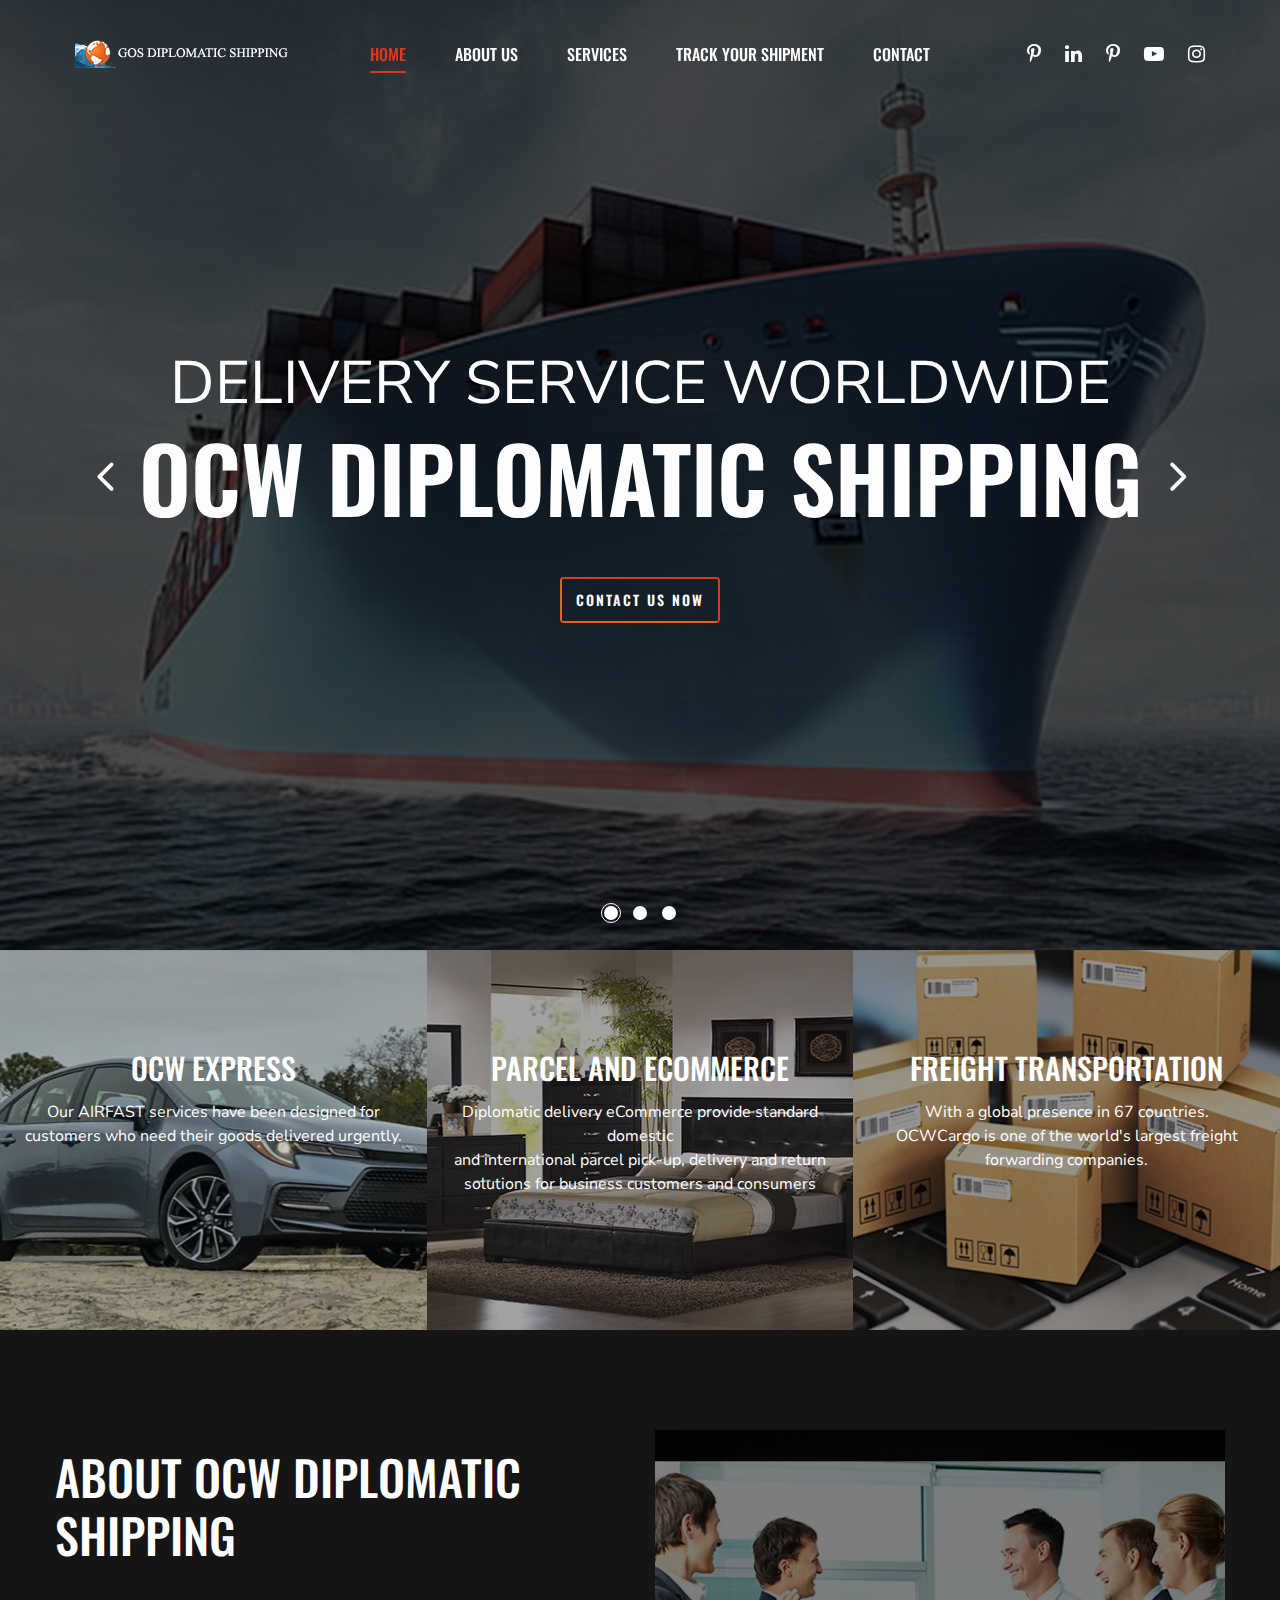
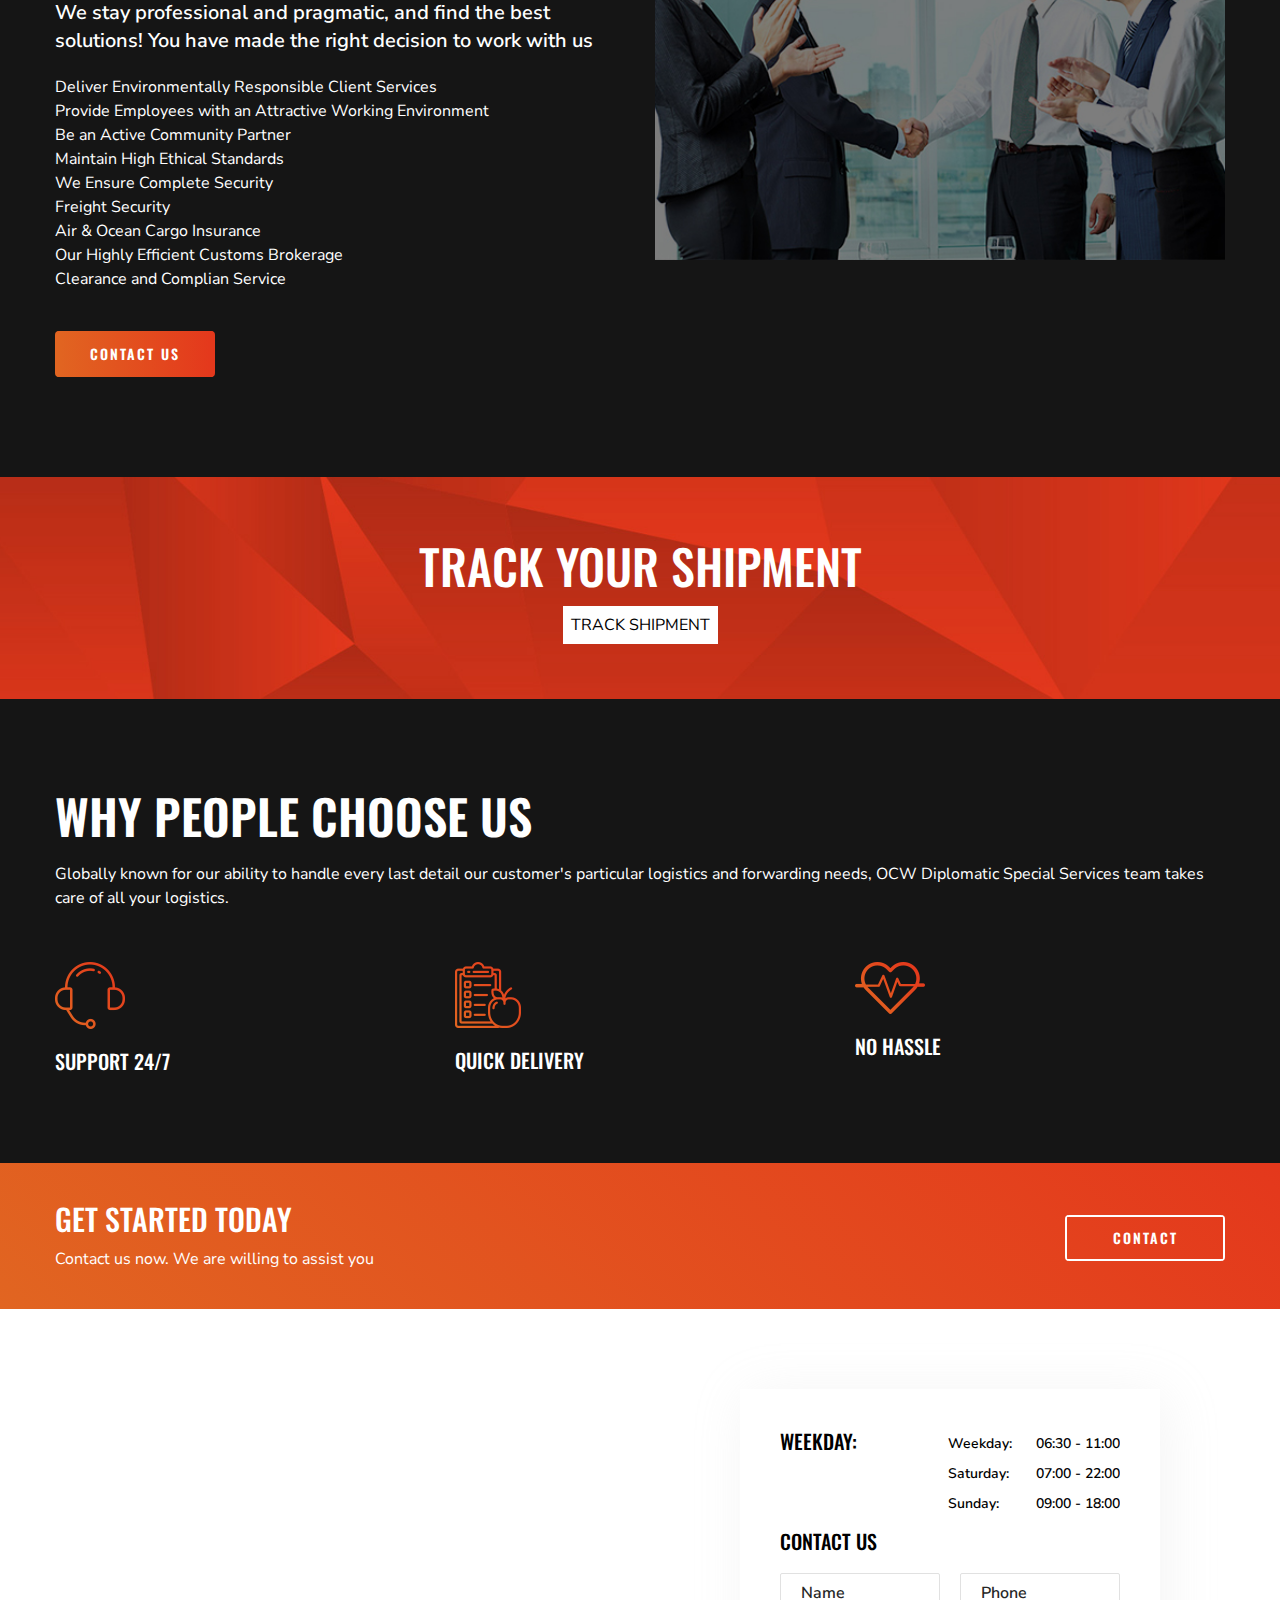
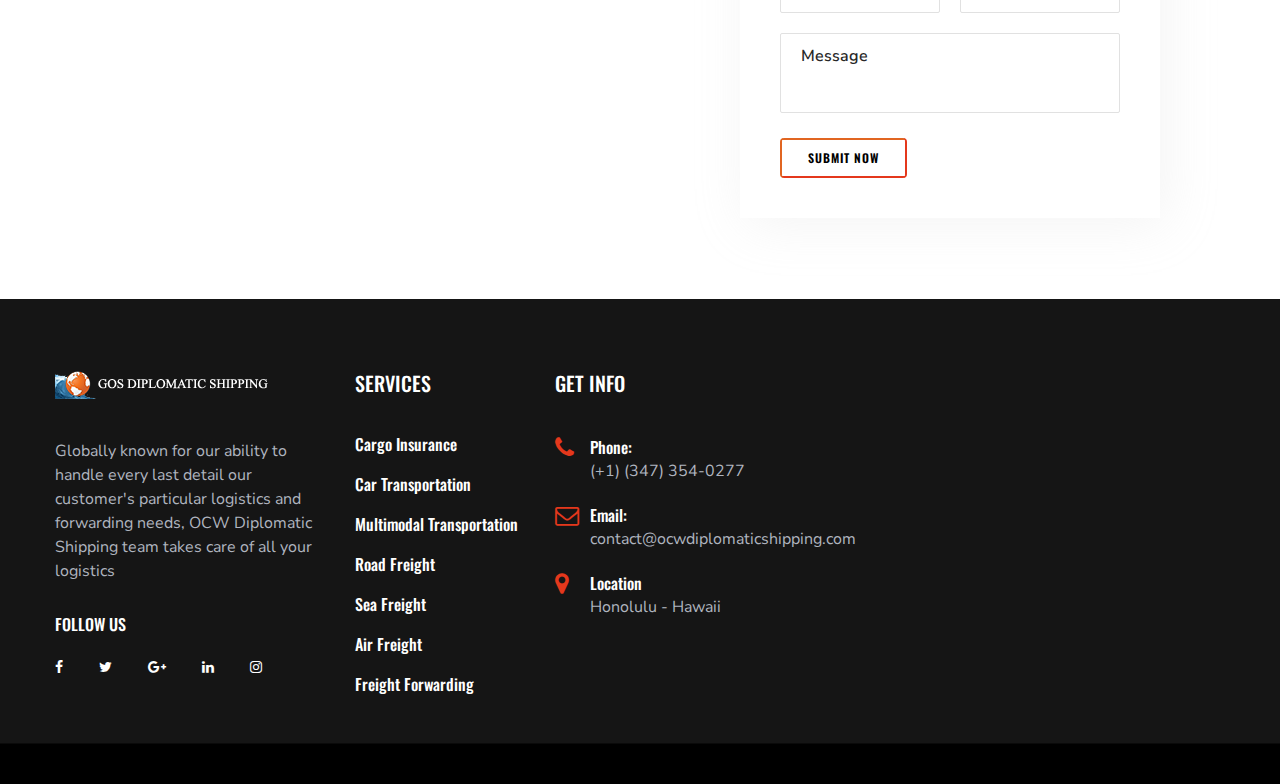
==== commit 7e3f7b7a: "Update index.html" ====
--- a/index.html
+++ b/index.html
@@ -8,7 +8,7 @@
     <meta name="viewport" content="width=device-width, initial-scale=1.0">
     <meta http-equiv="X-UA-Compatible" content="ie=edge">
     <link rel="shortcut icon" type="image/x-icon" href="b.png">
-    <title>Home | JFX DIPLOMATIC SHIPPING</title>
+    <title>Home | OCW DIPLOMATIC SHIPPING</title>
 
     <!-- Google Font -->
     <link href="https://fonts.googleapis.com/css?family=Nunito+Sans:400,600,700,800,900&display=swap" rel="stylesheet">
@@ -36,7 +36,7 @@
         <div class="container-fluid">
             <div class="logo">
                 <a href="./index.html">
-                    <img src="img/logo.png" alt="beedark limited">
+                    <img src="img/logo.png" alt="OCW DIPLOMATIC SHIPPING">
                 </a>
             </div>
             <div class="top-social">
@@ -73,7 +73,7 @@
                         <div class="col-lg-12">
                             <div class="hero-text">
                                 <h2>DELIVERY SERVICE WORLDWIDE</h2>
-                                <h1>JFX DIPLOMATIC SHIPPING</h1>
+                                <h1>OCW DIPLOMATIC SHIPPING</h1>
                                 <a href="payments/" class="primary-btn">CONTACT US NOW</a>
                             </div>
                         </div>
@@ -115,7 +115,7 @@
             <div class="row">
                 <div class="col-md-4" id="services">
                     <div class="feature-item set-bg" data-setbg="img/feature/feature-1.jpg">
-                        <h3>JFX EXPRESS</h3>
+                        <h3>OCW EXPRESS</h3>
                         <p>Our AIRFAST services have been designed for customers who need their goods delivered urgently.<br /> </p>
                     </div>
                 </div>
@@ -142,7 +142,7 @@
             <div class="row">
                 <div class="col-lg-6">
                     <div class="about-text" id="about-us">
-                        <h2>ABOUT JFX DIPLOMATIC SHIPPING</h2>
+                        <h2>ABOUT OCW DIPLOMATIC SHIPPING</h2>
                         <p class="short-details">
                         We stay professional and pragmatic, and find the best solutions! You have made the right decision to work with us
                         </p>
@@ -194,7 +194,7 @@
                 <div class="col-lg-12">
                     <div class="section-title">
                         <h2>Why People Choose Us</h2>
-                        <p>Globally known for our ability to handle every last detail our customer's particular logistics and forwarding needs, JFX Diplomatic Special Services team takes care of all your logistics.</p>
+                        <p>Globally known for our ability to handle every last detail our customer's particular logistics and forwarding needs, OCW Diplomatic Special Services team takes care of all your logistics.</p>
                     </div>
                 </div>
             </div>
@@ -287,7 +287,7 @@
                         <p>
                           Globally known for our ability to handle every last
                           detail our customer's particular logistics and
-                          forwarding needs, JFX Diplomatic Shipping team
+                          forwarding needs, OCW Diplomatic Shipping team
                           takes care of all your logistics
                         </p>
                         <div class="social-links">
@@ -326,7 +326,7 @@
                             <li>
                                 <i class="fa fa-envelope-o"></i>
                                 <span>Email:</span>
-                                enquiries@jfxdiplomaticshipping.com
+                                contact@ocwdiplomaticshipping.com
                             </li>
                             <li>
                                 <i class="fa fa-map-marker"></i>
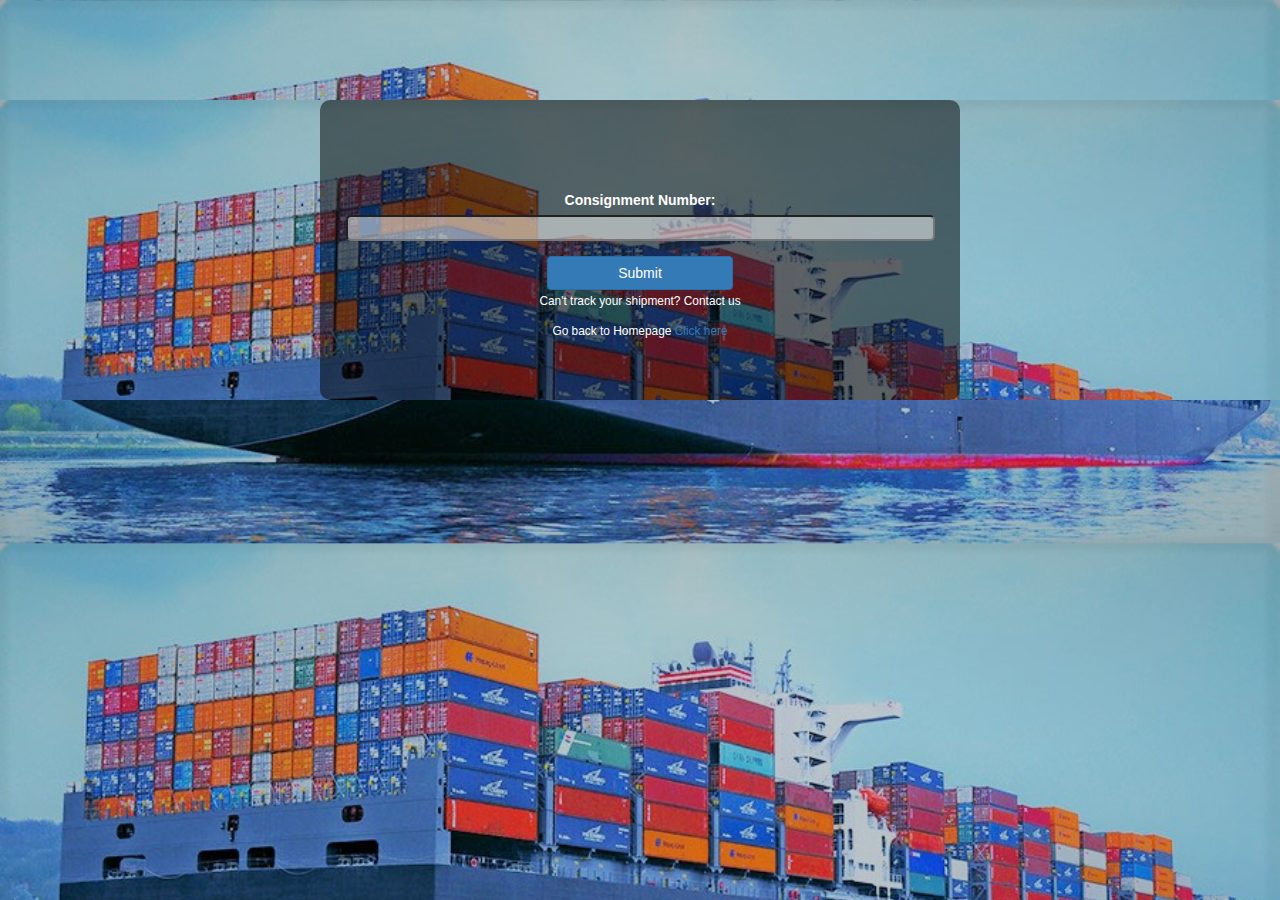
==== commit 5301d682: "Update index.html" ====
--- a/index.html
+++ b/index.html
@@ -1,372 +1,1140 @@
 <!DOCTYPE html>
-<html lang="zxx">
-
-<head>
-    <meta charset="UTF-8">
-    <meta name="description" content="INTERNATIONAL SHIPPING OF VALUABLES">
-    <meta name="keywords" content="INTERNATIONAL SHIPPING OF VALUABLES">
+<html lang="en" dir="ltr">
+  <head>
+    <meta charset="utf-8">
+    <title>Track Your Shipment | Oceanwave Delivery Service</title>
     <meta name="viewport" content="width=device-width, initial-scale=1.0">
-    <meta http-equiv="X-UA-Compatible" content="ie=edge">
-    <link rel="shortcut icon" type="image/x-icon" href="b.png">
-    <title>Home | OCW DIPLOMATIC SHIPPING</title>
-
-    <!-- Google Font -->
-    <link href="https://fonts.googleapis.com/css?family=Nunito+Sans:400,600,700,800,900&display=swap" rel="stylesheet">
-    <link href="https://fonts.googleapis.com/css?family=Oswald:300,400,500,600,700&display=swap" rel="stylesheet">
-
-    <!-- Css Styles -->
-    <link rel="stylesheet" href="css/bootstrap.min.css" type="text/css">
-    <link rel="stylesheet" href="css/font-awesome.min.css" type="text/css">
-    <link rel="stylesheet" href="css/elegant-icons.css" type="text/css">
-    <link rel="stylesheet" href="css/nice-select.css" type="text/css">
-    <link rel="stylesheet" href="css/owl.carousel.min.css" type="text/css">
-    <link rel="stylesheet" href="css/magnific-popup.css" type="text/css">
-    <link rel="stylesheet" href="css/slicknav.min.css" type="text/css">
-    <link rel="stylesheet" href="css/style.css" type="text/css">
-</head>
-
-<body>
-    <!-- Page Preloder -->
-    <div id="preloder">
-        <div class="loader"></div>
+    <link rel="stylesheet" href="https://cdnjs.cloudflare.com/ajax/libs/font-awesome/4.7.0/css/font-awesome.min.css">
+
+    <link rel='stylesheet' href='https://use.fontawesome.com/releases/v5.6.3/css/all.css' integrity='sha384-UHRtZLI+pbxtHCWp1t77Bi1L4ZtiqrqD80Kn4Z8NTSRyMA2Fd33n5dQ8lWUE00s/' crossorigin='anonymous'>
+
+    <!-- Bootstrap CSS File -->
+    <link href="lib/bootstrap/css/bootstrap.min.css" rel="stylesheet">
+
+
+    <script src="https://ajax.googleapis.com/ajax/libs/jquery/3.3.1/jquery.min.js"></script>
+
+    <link rel="stylesheet" href="https://maxcdn.bootstrapcdn.com/bootstrap/3.4.0/css/bootstrap.min.css">
+  <script src="https://ajax.googleapis.com/ajax/libs/jquery/3.3.1/jquery.min.js"></script>
+  <script src="https://maxcdn.bootstrapcdn.com/bootstrap/3.4.0/js/bootstrap.min.js"></script>
+  </head>
+  <style media="screen">
+
+    html, body {
+      width: 100%;
+      background-image: url("img/oceanb.jpg");
+      background-size: cover;
+
+    }
+
+
+    /****************************************************/
+    /*  My Own Style */
+    /****************************************************/
+    /*Acccount Login */
+    .loginbox{
+      padding: 50px 10px;
+      background: rgba(0,0,0,0.5);
+      width: 50%;
+      margin-top: 100px;
+      border-radius: 10px;
+      color: #fff;
+      text-align: center;
+    }
+    #myinput{
+      width: 95%!important;
+    }
+    #loginbtn{
+      width: 30%;
+      margin-left: auto;
+      margin-right: auto;
+    }
+
+    .order-visuals{
+      text-align: center;
+    }
+
+
+    /*User Account */
+
+    #nav {
+      width: 100%;
+      text-align: right;
+
+    }
+    #myinput{
+      background: rgba(255, 255, 255, 0.5);
+      width: 240px;
+      padding-left: 5px;
+      border-radius: 5px;
+    }
+    .loader{
+      color: blue;
+      margin-top: 10px;
+    }
+    #royal, #royal-mada, #evans, #zamani, .lifestyle-account{
+      background: white;
+      padding-top: 50px;
+      width: 100%;
+      height: 1500px;
+      overflow: auto;
+
+    }
+    .firstrow,.secondrow{
+      border: 1px solid grey;
+      padding: 10px 0;
+    }
+    .secondrow{
+      margin-top: 10px;
+    }
+    .order-status {
+      border: 1px solid red;
+    }
+    .order-visuals th{
+      font-size: 100%;
+    }
+
+
+    .time-small{
+      color: grey;
+    }
+    .shipmentdetails {
+      font-size: 80%;
+      text-align: center;
+    }
+    .shipmentdetails h6 {
+      font-size: 90%;
+      text-transform: capitalize;
+    }
+    .greenlight{
+      background: green;
+    }
+    .redlight{
+      background: red;
+    }
+    .shipmentdetails p{
+      margin: 0;
+    }
+    .mapbtn{
+      cursor: pointer;
+      color: green;
+    }
+    .iframe-ship{
+      display: none;
+    }
+    .danger{
+      margin-top: 10px;
+      font-size: 80%;
+    }
+
+
+
+
+    @media only screen and (max-width: 900px) {
+      /*Acccount Login */
+      .loginbox{
+        padding: 50px 10px;
+        background: rgba(0,0,0,0.5);
+        width: 95%;
+        margin-top: 100px;
+        border-radius: 10px;
+      }
+      #myinput{
+        width: 100%!important;
+      }
+      #loginbtn{
+        width: 50%;
+        margin-left: auto;
+        margin-right: auto;
+      }
+      .order-visuals th{
+        font-size: 52%;
+      }
+
+    }
+
+  </style>
+  <body>
+    <!---------------------------------------------------------------------------------------------->
+    <!--
+      Login section
+    -->
+
+    <div class="container loginbox">
+        <i class="fa fa-refresh fa-spin fa-3x fa-fw loader" aria-hidden="true"></i>
+        <br><br>
+        <div class="form-group">
+          <label for="email">Consignment Number:</label>
+          <input  type="text"  id="myinput">
+          <div class="card bg-danger text-white danger">
+              <div class="card-body">Please enter a valid number - NB: You can enter your tracking number here</div>
+            </div>
+        </div>
+      <center>
+        <button type="submit" class="btn btn-primary loginbtn" id="loginbtn">Submit</button>
+        <br>
+
+        <p><small>Can't track your shipment? <a>Contact us</a></small></p>
+        <p><small>Go back to Homepage <a href="index.html">Click here</a></small></p>
+      </center>
+
+
     </div>
 
-    <!-- Header Section Begin -->
-    <header class="header-section">
-        <div class="container-fluid">
-            <div class="logo">
-                <a href="./index.html">
-                    <img src="img/logo.png" alt="OCW DIPLOMATIC SHIPPING">
-                </a>
-            </div>
-            <div class="top-social">
-                <a href="#"><i class="fa fa-pinterest-p"></i></a>
-                <a href="#"><i class="fa fa-linkedin"></i></a>
-                <a href="#"><i class="fa fa-pinterest-p"></i></a>
-                <a href="#"><i class="fa fa-youtube-play"></i></a>
-                <a href="#"><i class="fa fa-instagram"></i></a>
-            </div>
-            <div class="container">
-                <div class="nav-menu">
-                    <nav class="mainmenu mobile-menu">
-                        <ul>
-                            <li class="active"><a href="./index.html">Home</a></li>
-                            <li><a href="#about-us">About Us</a></li>
-                            <li><a href="#services">Services</a></li>
-                            <li><a href="#track-shipment">Track Your Shipment</a></li>
-                            <li><a href="#contact">Contact</a></li>
-                        </ul>
-                    </nav>
-                </div>
-            </div>
-            <div id="mobile-menu-wrap"></div>
-        </div>
-    </header>
-    <!-- Header End -->
-
-    <!-- Hero Section Begin -->
-    <section class="hero-section">
-        <div class="hero-items owl-carousel">
-            <div class="single-hero-item set-bg" data-setbg="img/hero-slider/hero-1.jpg">
-                <div class="container">
-                    <div class="row">
-                        <div class="col-lg-12">
-                            <div class="hero-text">
-                                <h2>DELIVERY SERVICE WORLDWIDE</h2>
-                                <h1>OCW DIPLOMATIC SHIPPING</h1>
-                                <a href="payments/" class="primary-btn">CONTACT US NOW</a>
-                            </div>
-                        </div>
-                    </div>
-                </div>
-            </div>
-            <div class="single-hero-item set-bg" data-setbg="img/hero-slider/hero-2.jpg">
-                <div class="container">
-                    <div class="row">
-                        <div class="col-lg-12">
-                            <div class="hero-text">
-                                <h2>Express Delivery</h2>
-                                <h1>New Tracking Technology</h1>
-                            </div>
-                        </div>
-                    </div>
-                </div>
-            </div>
-            <div class="single-hero-item set-bg" data-setbg="img/hero-slider/hero-3.jpg">
-                <div class="container">
-                    <div class="row">
-                        <div class="col-lg-12">
-                            <div class="hero-text">
-                                <h2></h2>
-                                <h1>TRACK YOUR SHIPMENT</h1>
-                                <a href="track-shipment.htm" class="primary-btn">TRACK NOW</a>
-                            </div>
-                        </div>
-                    </div>
-                </div>
-            </div>
-        </div>
-    </section>
-    <!-- Hero End -->
-
-    <!-- Feature Section Begin -->
-    <section class="feature-section">
-        <div class="container-fluid">
-            <div class="row">
-                <div class="col-md-4" id="services">
-                    <div class="feature-item set-bg" data-setbg="img/feature/feature-1.jpg">
-                        <h3>OCW EXPRESS</h3>
-                        <p>Our AIRFAST services have been designed for customers who need their goods delivered urgently.<br /> </p>
-                    </div>
-                </div>
-                <div class="col-md-4">
-                    <div class="feature-item set-bg" data-setbg="img/feature/feature-2.jpg">
-                        <h3>PARCEL AND ECOMMERCE</h3>
-                        <p>Diplomatic delivery eCommerce provide standard domestic<br />  and international parcel pick-up, delivery and return solutions for business customers and consumers</p>
-                    </div>
-                </div>
-                <div class="col-md-4">
-                    <div class="feature-item set-bg" data-setbg="img/feature/feature-3.jpg">
-                        <h3>FREIGHT TRANSPORTATION</h3>
-                        <p>With a global presence in 67 countries.  <br />OCWCargo is one of the world's largest freight forwarding companies.</p>
-                    </div>
-                </div>
-            </div>
-        </div>
-    </section>
-    <!-- Feature Section End -->
-
-    <!-- About Section Begin -->
-    <section class="home-about spad">
-        <div class="container">
-            <div class="row">
-                <div class="col-lg-6">
-                    <div class="about-text" id="about-us">
-                        <h2>ABOUT OCW DIPLOMATIC SHIPPING</h2>
-                        <p class="short-details">
-                        We stay professional and pragmatic, and find the best solutions! You have made the right decision to work with us
-                        </p>
-                        <p class="long-details">
-                           Deliver Environmentally Responsible Client Services <br>
-                           Provide Employees with an Attractive Working Environment <br>
-                           Be an Active Community Partner <br>
-                           Maintain High Ethical Standards <br>
-                           We Ensure Complete Security <br>
-                           Freight Security <br>
-                           Air & Ocean Cargo Insurance <br>
-                           Our Highly Efficient Customs Brokerage <br>
-                           Clearance and Complian Service <br>
-                          </p>
-                        <a href="#contact" class="primary-btn about-btn">Contact Us</a>
-                    </div>
-                </div>
-                <div class="col-lg-6">
-                    <div class="about-img">
-                        <img src="img/home-about.jpg" alt="">
-                    </div>
-                </div>
-            </div>
-        </div>
-    </section>
-    <!-- About Section End -->
-
-    <!-- Classes Section Begin -->
-    <section class="classes-section">
-        <div class="class-title set-bg" data-setbg="img/classes-title-bg.jpg">
-            <div class="container">
-                <div class="row">
-                    <div class="col-lg-7 m-auto text-center" >
-                        <div class="section-title pl-lg-4 pr-lg-4 pl-0 pr-0">
-                            <h2 id="track-shipment">TRACK YOUR SHIPMENT</h2>
-                            <p> <a href="track-shipment.htm" class="track-btn" >TRACK SHIPMENT</a> </p>
-                        </div>
-                    </div>
-                </div>
-            </div>
-        </div>
-    </section>
-    <!-- Classes Section End -->
-
-    <!-- Choseus Section Begin -->
-    <section class="chooseus-section spad">
-        <div class="container">
-            <div class="row">
-                <div class="col-lg-12">
-                    <div class="section-title">
-                        <h2>Why People Choose Us</h2>
-                        <p>Globally known for our ability to handle every last detail our customer's particular logistics and forwarding needs, OCW Diplomatic Special Services team takes care of all your logistics.</p>
-                    </div>
-                </div>
-            </div>
-            <div class="row">
-                <div class="col-lg-4 col-sm-6">
-                    <div class="choose-item">
-                        <img src="img/icons/chose-icon-1.png" alt="">
-                        <h5>Support 24/7</h5>
-                        <p>
-
-                        </p>
-                    </div>
-                </div>
-                <div class="col-lg-4 col-sm-6">
-                    <div class="choose-item">
-                        <img src="img/icons/chose-icon-6.png" alt="">
-                        <h5>Quick Delivery</h5>
-                        <p>
-
-                        </p>
-                    </div>
-                </div>
-                <div class="col-lg-4 col-sm-6">
-                    <div class="choose-item">
-                        <img src="img/icons/chose-icon-3.png" alt="">
-                        <h5>No Hassle</h5>
-                        <p>
-
-                        </p>
-                    </div>
-                </div>
-
-            </div>
-        </div>
-    </section>
-    <!-- Choseus Section End -->
-
-
-
-    <!-- Cta Section Begin -->
-    <section class="cta-section">
-        <div class="container">
-            <div class="row">
-                <div class="col-lg-12">
-                    <div class="cta-text">
-                        <h3>Get Started Today</h3>
-                        <p>Contact us now. We are willing to assist you </p>
-                    </div>
-                    <a href="#contact" id="contact"class="primary-btn cta-btn">Contact</a>
-                </div>
-            </div>
-        </div>
-    </section>
-    <!-- Cta Section End -->
-
-    <!-- Map Section Begin -->
-    <div class="map">
-            <iframe src="https://www.google.com/maps/embed?pb=!1m16!1m12!1m3!1d237861.01419411338!2d-157.98189718309072!3d21.32767123065716!2m3!1f0!2f0!3f0!3m2!1i1024!2i768!4f13.1!2m1!1sharbour%20honolulu%20hawaii!5e0!3m2!1sen!2sgh!4v1583869218711!5m2!1sen!2sgh" width="100%" height="590" frameborder="0" style="border:0;" allowfullscreen="" aria-hidden="false" tabindex="0"></iframe>
-        <div class="map-contact-detalis">
-            <div class="open-time">
-                <h5>Weekday:</h5>
-                <ul>
-                    <li>Weekday: <span>06:30 - 11:00</span></li>
-                    <li>Saturday: <span>07:00 - 22:00</span></li>
-                    <li>Sunday: <span>09:00 - 18:00</span></li>
-                </ul>
-            </div>
-            <div class="map-contact-form" id="contact">
-                <h5>Contact Us</h5>
-                <form action="#">
-                    <input type="text" placeholder="Name">
-                    <input type="text" class="phone" placeholder="Phone">
-                    <textarea placeholder="Message"></textarea>
-                    <button type="submit" class="site-btn">Submit Now</button>
-                </form>
-            </div>
-        </div>
+    <!---------------------------------------------------------------------------------------------------------->
+    <!-- GZA GUY 31/MAY/20 -->
+
+    <div class="container-fluid" id="evans">
+      <nav class="navbar navbar-expand-sm bg-dark navbar-dark fixed-top" >
+        <a href="track-shipment.htm" id="nav"><i class="fas fa-user-slash"></i> Log-out</a>
+      </nav>
+      <div class="container">
+        <center>
+          <table class="table table-sm">
+              <thead>
+                <tr class="order-visuals">
+                  <th>ACCEPTED</th>
+
+
+                  <th><i class="fas fa-long-arrow-alt-right" style="font-size:18px;color:green"></i></th>
+
+                  <th>ON-TRANSIT</th>
+
+
+
+                  <th style="color:white"><i class="fas fa-long-arrow-alt-right" style="font-size:18px;color:white"></i></th>
+                  <th style="color:white">Email</th>
+                  <th style="color:white"><i class="fas fa-long-arrow-alt-right" style="font-size:18px;color:white"></i></th>
+                  <th style="color:white">Email</th>
+                </tr>
+              </thead>
+
+            </table>
+         </center>
+
+          <div class="row firstrow">
+            <div class="col-sm-4">
+              <div class="card bg-light text-dark">
+                  <div class="card-body">
+                    <h5>Shipment Information</h5>
+                    <hr>
+                    <p><span >Tracking number:</span> <small>CA104937666666US</small></p>
+                    <p><span >Shipment date:</span> <small>12:05, June 05, 2020 </small></p>
+                    <p><span >Item(s) being shipped:</span> <small> GOLD AND DIAMOND</small></p>
+                    <p><span >Quantity:</span> <small> 50kg</small></p>
+                    <p><span >Quality:</span> <small> 22+Carat</small></p>
+                    <p><span >Purity:</span> <small> 96.3%</small></p>
+                    <!-- WARNING: <p><span >C.I.F Price:</span> <small> US$25,000.00 per kg</small></p> -->
+                    <p><span >Size:</span> <small>2tBox</small></p>
+
+                  </div>
+                </div>
+            </div>
+            <div class="col-sm-8">
+              <br>
+              <br>
+              <div class="row shipmentdetails">
+                <div class="col-4">
+                  <h6>June 05, 2020</h6>
+                  <p><small class="time-small">01:00pm</small></p>
+
+
+                </div>
+                <div class="col-1">
+                  <p><i style='font-size:24px' class='fas'>&#xf46d;</i></p>
+
+                </div>
+                <div class="col-6">
+                  <h6> Information received for Shipment</h6>
+                  <p><small class="time-small">50kg Gold & Diamond</small> </p>
+                  <p><small class="time-small">Sans Fransisco - California </small></p>
+                </div>
+              </div>
+              <hr class="greenlight">
+              <div class="row shipmentdetails">
+                <div class="col-4">
+                  <h6>June 05, 2020</h6>
+                  <p><small class="time-small">06:20pm</small></p>
+
+
+                </div>
+                <div class="col-1">
+                  <p><i style='font-size:24px' class='fas'>&#xf46d;</i></p>
+
+                </div>
+                <div class="col-6">
+                  <h6> Consignment en route to Phoenix Arizona </h6>
+                  <p><small class="time-small">50kg Gold & Diamond</small> </p>
+                  <p><small class="time-small">Phoenix Arizona, United States </small></p>
+                </div>
+              </div>
+              <hr class="greenlight">
+
+              <div class="row shipmentdetails">
+                <div class="col-4">
+                  <h6>June 06, 2020</h6>
+                  <p><small class="time-small">10:30am</small></p>
+
+
+                </div>
+                <div class="col-1">
+                  <p><i style='font-size:24px' class='fas'>&#xf46d;</i></p>
+
+                </div>
+                <div class="col-6">
+                  <h6> Arrived at Phoenix Arizona Hub</h6>
+                  <p><small class="time-small">50kg Gold & Diamond</small> </p>
+                  <p><small class="time-small">4703 W Pasadena Ave, Glendale, AZ 85301, United States </small></p>
+
+                </div>
+              </div>
+              <hr class="greenlight">
+
+              <div class="row shipmentdetails">
+                <div class="col-4">
+                  <h6>June 09, 2020</h6>
+                  <p><small class="time-small">08:55am</small></p>
+
+
+                </div>
+                <div class="col-1">
+                  <p><i style='font-size:24px' class='fas'>&#xf46d;</i></p>
+
+                </div>
+                <div class="col-6">
+                  <h6> Arrived at Austin Texas</h6>
+                  <p><small class="time-small">50kg Gold & Diamond</small> </p>
+                  <p><small class="time-small">Orleans Harbour Condominiums, 2401 Westlake Dr, Austin, TX 78746, United States </small></p>
+                </div>
+              </div>
+              <hr class="greenlight">
+
+              <div class="row shipmentdetails">
+                <div class="col-4">
+                  <h6>June 09, 2020</h6>
+                  <p><small class="time-small">02:00</small></p>
+
+
+                </div>
+                <div class="col-1">
+                  <p><i style='font-size:24px' class='fas'>&#xf46d;</i></p>
+
+                </div>
+                <div class="col-6">
+                  <h6> In Transit to the next hub</h6>
+                  <p><small class="time-small">50kg Gold & Diamond</small> </p>
+                  <p><small class="time-small">Chesapeake, VA 23130, USA </small></p>
+                </div>
+              </div>
+              <hr class="greenlight">
+
+              <div class="row shipmentdetails">
+                <div class="col-4">
+                  <h6>June 17, 2020</h6>
+                  <p><small class="time-small">06:29pm</small></p>
+
+
+                </div>
+                <div class="col-1">
+                  <p><i style='font-size:24px; color: red;' class='fa fa-warning'></i></p>
+
+                </div>
+                <div class="col-6">
+                  <h6> Consignment Held </h6>
+                  <p><small class="time-small">50kg Gold & Diamond</small> </p>
+                  <p><small class="time-small">4 Port Terminal Blvd, Bayonne, NJ 07002, United States </small></p>
+                  <p><small class="time-small mapbtn">View on map</small></p>
+                </div>
+              </div>
+              <hr class="redlight">
+
+
+            </div>
+
+          </div>
+
+          <div class="container map">
+            <iframe src="https://www.google.com/maps/embed?pb=!1m18!1m12!1m3!1d3026.423924328119!2d-74.07437368459652!3d40.66462747933702!2m3!1f0!2f0!3f0!3m2!1i1024!2i768!4f13.1!3m3!1m2!1s0x89c25036a072a74d%3A0xf88fd20c29c0071f!2sCape%20Liberty%20Cruise%20Port!5e0!3m2!1sen!2sgh!4v1592354307712!5m2!1sen!2sgh" width="100%" height="450" frameborder="0" style="border:0;" allowfullscreen="" aria-hidden="false" tabindex="0"></iframe>
+          </div>
+
+          <div class="row secondrow">
+            <div class="col-sm-6">
+              <div class="card bg-light text-dark">
+                  <div class="card-body">
+                    <h5>Sender Information</h5>
+                    <hr>
+                    <p><span >Sender Name:</span> <small>Fernandez, Paul </small></p>
+                    <p><span >Sender Location:</span> <small>San Fransisco, California</small></p>
+                    <p><span >Sender Contact Number:</span> <small>  4475 3718 4881 </small></p>
+                    <p><span >Sender Email:</span> <small> paulfernandez090@outlook.com</small></p>
+                  </div>
+                </div>
+            </div>
+
+            <div class="col-sm-6">
+              <div class="card bg-light text-dark">
+                  <div class="card-body">
+                    <h5>Receiver Information</h5>
+                    <hr>
+                    <p><span >Receiver Name:</span> <small>Adams, Penelope</small></p>
+                    <p><span >Receiver Location:</span> <small>Flat 1, 6 Queens Avenue, London N10 3NR</small></p>
+                    <p><span >Receiver Contact Number:</span> <small>4475 3718 4881</small></p>
+                    <p><span >Receiver Email:</span> <small>pennya@icloud.com</small></p>  <!-- WARNING: 1 -->
+
+                  </div>
+                </div>
+            </div>
+          </div>
+
+      </div>
     </div>
-    <!-- Map Section End -->
-
-    <!-- Footer Section Begin -->
-    <footer class="footer-section">
-        <div class="container">
-            <div class="row">
-                <div class="col-lg-3">
-                    <div class="footer-logo-item">
-                        <div class="f-logo">
-                            <a href="#"><img src="img/logo.png" alt=""></a>
-                        </div>
-                        <p>
-                          Globally known for our ability to handle every last
-                          detail our customer's particular logistics and
-                          forwarding needs, OCW Diplomatic Shipping team
-                          takes care of all your logistics
-                        </p>
-                        <div class="social-links">
-                            <h6>Follow us</h6>
-                            <a href="#"><i class="fa fa-facebook"></i></a>
-                            <a href="#"><i class="fa fa-twitter"></i></a>
-                            <a href="#"><i class="fa fa-google-plus"></i></a>
-                            <a href="#"><i class="fa fa-linkedin"></i></a>
-                            <a href="#"><i class="fa fa-instagram"></i></a>
-                        </div>
-                    </div>
-                </div>
-                <div class="col-lg-2">
-                    <div class="footer-widget">
-                        <h5>Services</h5>
-                        <ul class="workout-program">
-                            <li><a>Cargo Insurance</a></li>
-                            <li><a>Car Transportation</a></li>
-                            <li><a>Multimodal Transportation</a></li>
-                            <li><a>Road Freight</a></li>
-                            <li><a>Sea Freight</a></li>
-                            <li><a>Air Freight</a></li>
-                            <li><a>Freight Forwarding</a></li>
-                        </ul>
-                    </div>
-                </div>
-                <div class="col-lg-3">
-                    <div class="footer-widget" id="contact">
-                        <h5>Get Info</h5>
-                        <ul class="footer-info">
-                            <li>
-                                <i class="fa fa-phone"></i>
-                                <span>Phone:</span>
-                                (+1) (347) 354-0277
-                            </li>
-                            <li>
-                                <i class="fa fa-envelope-o"></i>
-                                <span>Email:</span>
-                                contact@ocwdiplomaticshipping.com
-                            </li>
-                            <li>
-                                <i class="fa fa-map-marker"></i>
-                                <span>Location</span>
-                                Honolulu - Hawaii
-                            </li>
-                        </ul>
-                    </div>
-                </div>
-            </div>
-        </div>
-        <div class="copyright-text">
-            <div class="container">
-                <div class="row">
-                    <div class="col-lg-12 text-center">
-                        <div class="ct-inside"><!-- Link back to Colorlib can't be removed. Template is licensed under CC BY 3.0. -->
-                          <!-- WARNING:
-                          Copyright &copy;<script>document.write(new Date().getFullYear());</script> All rights reserved | This template is made with <i class="fa fa-heart-o" aria-hidden="true"></i> by <a href="https://colorlib.com" target="_blank">Colorlib</a>
-
-                         -->
-                        </div>
-                    </div>
-                </div>
-            </div>
-        </div>
-    </footer>
-    <!-- Footer Section End -->
-
-    <!-- Js Plugins -->
-    <script src="js/jquery-3.3.1.min.js"></script>
-    <script src="js/bootstrap.min.js"></script>
-    <script src="js/jquery.magnific-popup.min.js"></script>
-    <script src="js/mixitup.min.js"></script>
-    <script src="js/jquery.nice-select.min.js"></script>
-    <script src="js/jquery.slicknav.js"></script>
-    <script src="js/owl.carousel.min.js"></script>
-    <script src="js/masonry.pkgd.min.js"></script>
-    <script src="js/main.js"></script>
-
-    <script type="text/javascript" src="payments/js/mine.js"></script>
-</body>
-
+
+    <!--GZA GUY 31/MAY/20------------------------------------------------------------------------------------------------>
+
+    <!-- WARNING: zamani -->
+    <div class="container-fluid" id="zamani">
+      <nav class="navbar navbar-expand-sm bg-dark navbar-dark fixed-top" >
+        <a href="track-shipment.htm" id="nav"><i class="fas fa-user-slash"></i> Log-out</a>
+      </nav>
+      <div class="container" >
+
+
+        <center>
+          <table class="table table-sm">
+              <thead>
+                <tr class="order-visuals">
+                  <th>ACCEPTED</th>
+
+                  <!--
+                  <th><i class="fas fa-long-arrow-alt-right" style="font-size:18px;color:green"></i></th>
+
+                  <th>ON-TRANSIT</th>
+                -->
+
+
+                  <th style="color:white"><i class="fas fa-long-arrow-alt-right" style="font-size:18px;color:white"></i></th>
+                  <th style="color:white">Email</th>
+                  <th style="color:white"><i class="fas fa-long-arrow-alt-right" style="font-size:18px;color:white"></i></th>
+                  <th style="color:white">Email</th>
+                </tr>
+              </thead>
+
+            </table>
+         </center>
+
+      <div class="row firstrow">
+        <div class="col-sm-4">
+          <div class="card bg-light text-dark">
+            <div class="card-body">
+              <h5>Shipment Information</h5>
+              <hr>
+              <p><span >Tracking number:</span> <small>AUS04937369520US</small></p>
+              <p><span >Shipment date:</span> <small>12:05, June 05, 2020 </small></p>
+              <p><span >Item(s) being shipped:</span> <small> GOLD</small></p>
+              <p><span >Quantity:</span> <small> 17.5kg</small></p>
+              <p><span >Quality:</span> <small> 22+Carat</small></p>
+              <p><span >Purity:</span> <small> 96.3%</small></p>
+              <!-- WARNING: <p><span >C.I.F Price:</span> <small> US$25,000.00 per kg</small></p> -->
+              <p><span >Size:</span> <small>2tBox</small></p>
+
+            </div>
+            </div>
+        </div>
+        <div class="col-sm-8">
+          <br>
+          <br>
+          <div class="row shipmentdetails">
+            <div class="col-4">
+              <h6>June 05, 2020</h6>
+              <p><small class="time-small">01:00pm</small></p>
+
+
+            </div>
+            <div class="col-1">
+              <p><i style='font-size:24px' class='fas'>&#xf46d;</i></p>
+
+            </div>
+            <div class="col-6">
+              <h6> Information received for Shipment</h6>
+              <p><small class="time-small">50kg Gold & Diamond</small> </p>
+              <p><small class="time-small">Sans Fransisco - California </small></p>
+            </div>
+          </div>
+          <hr class="greenlight">
+          <div class="row shipmentdetails">
+            <div class="col-4">
+              <h6>June 05, 2020</h6>
+              <p><small class="time-small">06:20pm</small></p>
+
+
+            </div>
+            <div class="col-1">
+              <p><i style='font-size:24px' class='fas'>&#xf46d;</i></p>
+
+            </div>
+            <div class="col-6">
+              <h6> Consignment en route to Phoenix Arizona </h6>
+              <p><small class="time-small">50kg Gold & Diamond</small> </p>
+              <p><small class="time-small">Phoenix Arizona, United States </small></p>
+            </div>
+          </div>
+          <hr class="greenlight">
+
+          <div class="row shipmentdetails">
+            <div class="col-4">
+              <h6>June 06, 2020</h6>
+              <p><small class="time-small">10:30am</small></p>
+
+
+            </div>
+            <div class="col-1">
+              <p><i style='font-size:24px' class='fas'>&#xf46d;</i></p>
+
+            </div>
+            <div class="col-6">
+              <h6> Arrived at Phoenix Arizona Hub</h6>
+              <p><small class="time-small">50kg Gold & Diamond</small> </p>
+              <p><small class="time-small">4703 W Pasadena Ave, Glendale, AZ 85301, United States </small></p>
+
+            </div>
+          </div>
+          <hr class="greenlight">
+
+          <div class="row shipmentdetails">
+            <div class="col-4">
+              <h6>June 09, 2020</h6>
+              <p><small class="time-small">08:55am</small></p>
+
+
+            </div>
+            <div class="col-1">
+              <p><i style='font-size:24px' class='fas'>&#xf46d;</i></p>
+
+            </div>
+            <div class="col-6">
+              <h6> Arrived at Austin Texas</h6>
+              <p><small class="time-small">50kg Gold & Diamond</small> </p>
+              <p><small class="time-small">Orleans Harbour Condominiums, 2401 Westlake Dr, Austin, TX 78746, United States </small></p>
+            </div>
+          </div>
+          <hr class="greenlight">
+
+          <div class="row shipmentdetails">
+            <div class="col-4">
+              <h6>June 09, 2020</h6>
+              <p><small class="time-small">02:00</small></p>
+
+
+            </div>
+            <div class="col-1">
+              <p><i style='font-size:24px' class='fas'>&#xf46d;</i></p>
+
+            </div>
+            <div class="col-6">
+              <h6> In Transit to the next hub</h6>
+              <p><small class="time-small">50kg Gold & Diamond</small> </p>
+              <p><small class="time-small">Chesapeake, VA 23130, USA </small></p>
+            </div>
+          </div>
+          <hr class="greenlight">
+
+          <div class="row shipmentdetails">
+            <div class="col-4">
+              <h6>June 17, 2020</h6>
+              <p><small class="time-small">06:29pm</small></p>
+
+
+            </div>
+            <div class="col-1">
+              <p><i style='font-size:24px; color: red;' class='fa fa-warning'></i></p>
+
+            </div>
+            <div class="col-6">
+              <h6> Consignment Held </h6>
+              <p><small class="time-small">17.5kg  Gold</small> </p>
+              <p><small class="time-small">3 Yamba Rd, Yamba NSW 2464, Australia</small></p>
+              <p><small class="time-small mapbtn">View on map</small></p>
+            </div>
+          </div>
+          <hr class="redlight">
+
+
+        </div>
+
+      </div>
+      <div class="container map">
+        <iframe src="https://www.google.com/maps/embed?pb=!1m18!1m12!1m3!1d3474.763062162749!2d153.3467223151009!3d-29.43572068210789!2m3!1f0!2f0!3f0!3m2!1i1024!2i768!4f13.1!3m3!1m2!1s0x6b9a4dd5b8d85801%3A0x950df61459d6d66!2sPort%20of%20Yamba%20Yacht%20Club!5e0!3m2!1sen!2sus!4v1601141522054!5m2!1sen!2sus" width="100%" height="450" frameborder="0" style="border:0;" allowfullscreen="" aria-hidden="false" tabindex="0"></iframe>
+      </div>
+
+      <div class="row secondrow">
+        <div class="col-sm-6">
+          <div class="card bg-light text-dark">
+              <div class="card-body">
+                <h5>Sender Information</h5>
+                <hr>
+                <p><span >Sender Name:</span> <small>Colton Thomas (Kelvin Colton)</small></p>
+                <p><span >Sender Location:</span> <small>USA</small></p>
+                <p><span >Sender Contact Number:</span> <small>***2362</small></p>
+                <p><span >Sender Email:</span> <small>coltonthomas6@gmail.com</small></p>
+              </div>
+            </div>
+        </div>
+
+        <div class="col-sm-6">
+          <div class="card bg-light text-dark">
+              <div class="card-body">
+                <h5>Receiver Information</h5>
+                <hr>
+                <p><span >Receiver Name:</span> <small>Deloris Rodgers</small></p>
+                <p><span >Receiver Location:</span> <small>2397 Gieke Ridge Road Oak hill Ohio 45656</small></p>
+                <p><span >Receiver Contact Number:</span> <small>***7324</small></p>
+                <p><span >Receiver Email:</span> <small>delorispackrodgers96@gmail.com</small></p>  <!-- WARNING: 1 -->
+
+              </div>
+            </div>
+        </div>
+
+
+      </div>
+
+      </div>
+    </div>
+    <!-- WARNING:\\ zamani -->
+
+    <!---------------------------------------------------------------------------------------------->
+    <!--
+      User account track OSA
+    -->
+    <div class="container-fluid" id="royal">
+      <nav class="navbar navbar-expand-sm bg-dark navbar-dark fixed-top" >
+        <a href="track-shipment.htm" id="nav"><i class="fas fa-user-slash"></i>Log-out</a>
+      </nav>
+      <div class="container" >
+
+
+        <center>
+          <table class="table table-sm">
+              <thead>
+                <tr class="order-visuals">
+                  <th>ACCEPTED</th>
+
+
+                  <th><i class="fas fa-long-arrow-alt-right" style="font-size:18px;color:green"></i></th>
+
+                  <th>ON-TRANSIT</th>
+
+
+
+                  <th style="color:white"><i class="fas fa-long-arrow-alt-right" style="font-size:18px;color:white"></i></th>
+                  <th style="color:white">Email</th>
+                  <th style="color:white"><i class="fas fa-long-arrow-alt-right" style="font-size:18px;color:white"></i></th>
+                  <th style="color:white">Email</th>
+                </tr>
+              </thead>
+
+            </table>
+         </center>
+
+      <div class="row firstrow">
+        <div class="col-sm-4">
+          <div class="card bg-light text-dark">
+              <div class="card-body">
+                <h5>Shipment Information</h5>
+                <hr>
+                <p><span >Tracking number:</span> <small>GH04937369522US</small></p>
+                <p><span >Shipment date:</span> <small>10:05, August 30, 2019 </small></p>
+                <p><span >Item(s) being shipped:</span> <small> Alluvial Gold</small></p>
+                <p><span >Size:</span> <small>370kg</small></p>
+
+              </div>
+            </div>
+        </div>
+        <div class="col-sm-8">
+          <br>
+          <br>
+          <div class="row shipmentdetails">
+            <div class="col-4">
+              <h6>August 30, 2019</h6>
+              <p><small class="time-small">8:15am</small></p>
+
+
+            </div>
+            <div class="col-1">
+              <p><i style='font-size:24px' class='fas'>&#xf46d;</i></p>
+
+            </div>
+            <div class="col-6">
+              <h6> Information received for Shipment</h6>
+              <p><small class="time-small">370Kg Alluvial Gold Bar</small> </p>
+              <p><small class="time-small">34VR+R9 Tema Harbour - Ghana</small></p>
+            </div>
+
+
+
+          </div>
+          <hr class="greenlight">
+
+          <div class="row shipmentdetails">
+            <div class="col-4">
+              <h6>September 02, 2019</h6>
+              <p><small class="time-small">7:06am</small></p>
+
+
+            </div>
+            <div class="col-1">
+              <p><i style='font-size:24px' class='fas'>&#xf482;</i></p>
+
+            </div>
+            <div class="col-6">
+              <h6> Package placed on transit</h6>
+              <p><small class="time-small">370kg Alluvial Gold Bar </small> </p>
+              <p><small class="time-small">34VR+R9 Tema Harbour - Ghana</small></p>
+              <p><small class="time-small mapbtn">View on map</small></p>
+            </div>
+
+
+
+          </div>
+          <hr class="greenlight">
+
+
+        </div>
+
+      </div>
+
+
+      <div class="row secondrow">
+        <div class="col-sm-6">
+          <div class="card bg-light text-dark">
+              <div class="card-body">
+                <h5>Sender Information</h5>
+                <hr>
+                <p><span >Sender Name:</span> <small>Frank Adams</small></p>
+                <p><span >Sender Location:</span> <small>Ghana</small></p>
+                <p><span >Sender Contact Number:</span> <small>0560573601</small></p>
+                <p><span >Sender Email:</span> <small>adamfrank830@gmail.com</small></p> <!-- WARNING: 1 -->
+              </div>
+            </div>
+        </div>
+
+        <div class="col-sm-6">
+          <div class="card bg-light text-dark">
+              <div class="card-body">
+                <h5>Receiver Information</h5>
+                <hr>
+                <p><span >Receiver Name:</span> <small>Robert Kocis </small></p>
+                <p><span >Receiver Location:</span> <small>55 Boca Chica Road Lot 82 Key West,FL 33040</small></p>
+                <p><span >Receiver Contact Number:</span> <small>+1 (305) 240-0070</small></p>
+                <p><span >Receiver Email:</span> <small>kocisrobert@aol.com</small></p>
+
+              </div>
+            </div>
+        </div>
+
+        <div class="container map">
+          <iframe src="https://www.google.com/maps/embed?pb=!1m18!1m12!1m3!1d31764.39469114353!2d-0.0008429320480864417!3d5.633332938638418!2m3!1f0!2f0!3f0!3m2!1i1024!2i768!4f13.1!3m3!1m2!1s0x102078b84e1be8eb%3A0x51be0a7fbca0d94a!2sTema%20Harbour!5e0!3m2!1sen!2sgh!4v1567387133895!5m2!1sen!2sgh" width="100%" height="450" frameborder="0" style="border:0;" allowfullscreen=""></iframe>
+        </div>
+      </div>
+
+      </div>
+    </div>
+
+    <!--\  USER AC  -->
+
+    <!-- \\\\ END OF OSA -->
+
+
+
+
+    <!---------------------------------------------------------------------------------------------->
+    <!--
+      User account track ICE
+    -->
+    <div class="container-fluid" id="royal-mada">
+      <nav class="navbar navbar-expand-sm bg-dark navbar-dark fixed-top" >
+        <a href="track-shipment.htm" id="nav"><i class="fas fa-user-slash"></i> Log-out</a>
+      </nav>
+      <div class="container" >
+
+
+        <center>
+          <table class="table table-sm">
+              <thead>
+                <tr class="order-visuals">
+                  <th>ACCEPTED</th>
+
+                  <th><i class="fas fa-long-arrow-alt-right" style="font-size:18px;color:green"></i></th>
+                  <th>  ON-TRANSIT </th>
+
+
+                  <th style="color:white"><i class="fas fa-long-arrow-alt-right" style="font-size:18px;color:white"></i></th>
+                  <th style="color:white">Email</th>
+                  <th style="color:white"><i class="fas fa-long-arrow-alt-right" style="font-size:18px;color:white"></i></th>
+                  <th style="color:white">Email</th>
+                </tr>
+              </thead>
+
+            </table>
+         </center>
+
+        <div class="row firstrow">
+          <div class="col-sm-4">
+            <div class="card bg-light text-dark">
+                <div class="card-body">
+                  <h5>Shipment Information <span class="badge">1</span></h5>
+                  <hr>
+                  <p><span  style="font-weight: bold;">Tracking number:</span> <small>DEN4937369890USA</small></p>
+                  <p><span style="font-weight: bold;" >Shipment date:</span> <small>05:23, FEBRUARY 22 2020</small></p>
+                  <p><span style="font-weight: bold;" >Shipment delivery date:</span> <small>09:15, FEBRUARY 25 2020</small></p>
+                  <p><span  style="font-weight: bold;">Item(s) being shipped:</span> <small>DIAMOND</small></p>
+                  <p><span  style="font-weight: bold;">Size:</span> <small>1tbOX*</small></p>
+                </div>
+              </div>
+          </div>
+          <div class="col-sm-8">
+            <br>
+            <br>
+            <div class="row shipmentdetails">
+              <div class="col-4">
+                <h6>February 21, 2020</h6>
+                <p><small class="time-small">8:06am</small></p>
+
+
+              </div>
+              <div class="col-1">
+                <p><i style='font-size:24px' class='fas'>&#xf46d;</i></p>
+
+              </div>
+              <div class="col-6">
+                <h6> Information received for Shipment</h6>
+                <p><small class="time-small">1tBox* Diamond</small> </p>
+                <p><small class="time-small">Port of Copenhagen, Københavns Havn</small></p>
+              </div>
+            </div>
+            <hr class="greenlight">
+            <div class="row shipmentdetails">
+              <div class="col-4">
+                <h6>February 22, 2020</h6>
+                <p><small class="time-small">10:30am</small></p>
+
+
+              </div>
+              <div class="col-1">
+                <p><i style='font-size:24px' class='fas'>&#xf46d;</i></p>
+
+              </div>
+              <div class="col-6">
+                <h6> Package Placed On Transit To The Next Hub</h6>
+                <p><small class="time-small">1tBox* Diamond</small> </p>
+                <p><small class="time-small">Port of Copenhagen, Københavns Havn</small></p>
+              </div>
+            </div>
+            <hr class="greenlight">
+            <div class="row shipmentdetails">
+              <div class="col-4">
+                <h6>February 23, 2020</h6>
+                <p><small class="time-small">05:30pm</small></p>
+              </div>
+              <div class="col-1">
+                <p><i style='font-size:24px' class='fas'>&#xf46d;</i></p>
+
+              </div>
+              <div class="col-6">
+                <h6> Consignment En Route To Port of Rotterdam</h6>
+                <p><small class="time-small">1tBox* Diamond</small> </p>
+                <p><small class="time-small">Wilhelminakade 909, 3072 AP Rotterdam, Netherlands</small></p>
+              </div>
+            </div>
+            <hr class="greenlight">
+            <div class="row shipmentdetails">
+              <div class="col-4">
+                <h6>February 24, 2020</h6>
+                <p><small class="time-small">09:00</small></p>
+              </div>
+              <div class="col-1">
+                <p><i style='font-size:24px' class='fas'>&#xf46d;</i></p>
+
+              </div>
+              <div class="col-6">
+                <h6> Clearance by Postal for customs inspection (N)</h6>
+                <p><small class="time-small">1tBox* Diamond</small> </p>
+                <p><small class="time-small">Wilhelminakade 909, 3072 AP Rotterdam, Netherlands</small></p>
+                <p><small class="time-small mapbtn">View on map</small></p>
+              </div>
+            </div>
+            <hr class="greenlight">
+            <div class="row shipmentdetails">
+              <div class="col-4">
+                <h6 style="color: red;">February 24, 2020</h6>
+                <p><small class="time-small">9:30</small></p>
+              </div>
+              <div class="col-1">
+                <p><i style='font-size:24px; color:red;' class='fa fa-warning'></i></p>
+
+              </div>
+              <div class="col-6">
+                <h6 style="color: red;"> Consignment Held By Customs (F)</h6>
+                <p><small class="time-small">1tBox* Diamond</small> </p>
+                <p><small class="time-small">Wilhelminakade 909, 3072 AP Rotterdam, Netherlands</small></p>
+                <p><small class="time-small mapbtn">View on map</small></p>
+              </div>
+            </div>
+            <hr class="redlight">
+          </div>
+
+        </div>
+        <div class="container map">
+          <iframe src="https://www.google.com/maps/embed?pb=!1m18!1m12!1m3!1d2461.5993951251703!2d4.482362815324773!3d51.904774489392146!2m3!1f0!2f0!3f0!3m2!1i1024!2i768!4f13.1!3m3!1m2!1s0x47c43364d44f9f39%3A0xc5831d410339551e!2sPort%20of%20Rotterdam!5e0!3m2!1sen!2sgh!4v1582582275901!5m2!1sen!2sgh" width="100%" height="450" frameborder="0" style="border:0;" allowfullscreen=""></iframe>
+        </div>
+
+
+        <div class="row secondrow">
+          <div class="col-sm-6">
+            <div class="card bg-light text-dark">
+                <div class="card-body">
+                  <h5>SENDER INFORMATION</h5>
+                  <hr>
+                  <p><span style="font-weight: bold;">Sender Name:</span> <small>ROBERTO DE LUCA</small></p>
+                  <p><span style="font-weight: bold;">Sender Location:</span> <small>DENMARK</small></p>
+                  <p><span style="font-weight: bold;">Sender Contact Number:</span> <small>***4001</small></p>
+                  <p><span style="font-weight: bold;">Sender Email:</span> <small>ROBERTODE234@GMAIL.COM</small></p>
+                </div>
+              </div>
+          </div>
+          <div class="col-sm-6">
+            <div class="card bg-light text-dark">
+                <div class="card-body">
+                  <h5 style="font-weight: bold;">RECEIVER INFORMATION</h5>
+                  <hr>
+                  <p><span style="font-weight: bold;">Receiver Name:</span> <small>SUSAN DIANNE WARD</small></p>
+                  <p><span style="font-weight: bold;">Receiver Location:</span> <small>1800 VOLLEY LANE HARKER HEIGHTS, TX 76548</small></p>
+                  <p><span style="font-weight: bold;">Receiver Contact Number:</span> <small>***7167</small></p>
+                  <p><span style="font-weight: bold;">Receiver Email:</span> <small>DWARD4844@GMAIL.COM</small></p>
+
+                </div>
+              </div>
+          </div>
+
+
+        </div>
+        <hr>
+
+
+
+      </div>
+
+
+
+    </div>
+
+    <!--\  USER AC  -->
+
+    <!-- \\\\ END OF ICE -->
+
+    <!-- WARNING: CASTYMAN -->
+    <div class="container-fluid lifestyle-account" id="castyman">
+      <nav class="navbar navbar-expand-sm bg-dark navbar-dark fixed-top" >
+        <a href="track-shipment.htm" id="nav"><i class="fas fa-user-slash"></i> Log-out</a>
+      </nav>
+      <div class="container" >
+
+
+        <center>
+          <table class="table table-sm">
+              <thead>
+                <tr class="order-visuals">
+                  <th>ACCEPTED</th>
+                  <!-- TODO: Hide these castman-warn -->
+                  <th><i class="fas fa-long-arrow-alt-right" style="font-size:18px;color:green"></i></th>
+                  <th>ON-TRANSIT</th>
+
+
+                  <th style="color:white"><i class="fas fa-long-arrow-alt-right" style="font-size:18px;color:white"></i></th>
+                  <th style="color:white">Email</th>
+                  <th style="color:white"><i class="fas fa-long-arrow-alt-right" style="font-size:18px;color:white"></i></th>
+                  <th style="color:white">Email</th>
+                </tr>
+              </thead>
+
+            </table>
+         </center>
+
+        <div class="row firstrow">
+          <div class="col-sm-4">
+            <div class="card bg-light text-dark">
+                <div class="card-body">
+                  <h5>Shipment Information <span class="badge">1</span></h5>
+                  <hr>
+                  <p><span  style="font-weight: bold;">Tracking number:</span> <small>GER0007369890US</small></p>
+                  <p><span style="font-weight: bold;" >Shipment date:</span> <small>12:23, October 02 2019</small></p>
+                  <p><span style="font-weight: bold;" >Shipment delivery date:</span> <small>09:15, November 25 2019</small></p>
+                  <p><span  style="font-weight: bold;">Item(s) being shipped:</span> <small>DIAMOND</small></p>
+                  <p><span  style="font-weight: bold;">Size:</span> <small>1BOX*</small></p>
+
+                </div>
+              </div>
+          </div>
+          <div class="col-sm-8">
+            <br>
+            <br>
+            <div class="row shipmentdetails">
+              <div class="col-4">
+                <h6>October 01, 2019</h6>
+                <p><small class="time-small">8:06am</small></p>
+
+
+              </div>
+              <div class="col-1">
+                <p><i style='font-size:24px' class='fas'>&#xf46d;</i></p>
+
+              </div>
+              <div class="col-6">
+                <h6> Information received for Shipment</h6>
+                <p><small class="time-small">1BOX - DIAMOND</small> </p>
+                <p><small class="time-small">Humburg Hafen - Berlin</small></p>
+                <p><small class="time-small mapbtn">View on map</small></p>
+              </div>
+
+
+
+            </div>
+            <hr class="greenlight">
+
+
+          </div>
+
+        </div>
+        <div class="container map">
+          <iframe src="https://www.google.com/maps/embed?pb=!1m18!1m12!1m3!1d151807.03047830737!2d9.82539454430774!3d53.522412878138965!2m3!1f0!2f0!3f0!3m2!1i1024!2i768!4f13.1!3m3!1m2!1s0x47b184876a599be7%3A0x928d4aacd4e8f95e!2sPort%20of%20Hamburg!5e0!3m2!1sen!2sgh!4v1570506770149!5m2!1sen!2sgh" width="100%" height="450" frameborder="0" style="border:0;" allowfullscreen=""></iframe>
+        </div>
+
+        <div class="row secondrow">
+          <div class="col-sm-6">
+            <div class="card bg-light text-dark">
+                <div class="card-body">
+                  <h5>Sender Information</h5>
+                  <hr>
+                  <p><span style="font-weight: bold;">Sender Name:</span> <small>KITSON BROOKS</small></p>
+                  <p><span style="font-weight: bold;">Sender Location:</span> <small>GEORGIA, USA</small></p>
+                  <p><span style="font-weight: bold;">Sender Contact Number:</span> <small>+1(334)-219-2445</small></p>
+                  <p><span style="font-weight: bold;">Sender Email:</span> <small>***** </small></p>
+
+                </div>
+              </div>
+          </div>
+          <div class="col-sm-6">
+            <div class="card bg-light text-dark">
+                <div class="card-body">
+                  <h5 style="font-weight: bold;">Receiver Information</h5>
+                  <hr>
+                  <p><span style="font-weight: bold;">Receiver Name:</span> <small>DARRIN WRIGHT</small></p>
+                  <p><span style="font-weight: bold;">Receiver Location:</span> <small>OKLAHOMA, USA</small></p>
+                  <p><span style="font-weight: bold;">Receiver Contact Number:</span> <small>580-485-6043</small></p>
+                  <p><span style="font-weight: bold;">Receiver Email:</span> <small>darrin751@hotmail.com</small></p>
+
+                </div>
+              </div>
+          </div>
+
+
+        </div>
+
+        <hr>
+
+
+
+      </div>
+    </div>
+    <!-- WARNING: \\CASTYMAN -->
+
+
+
+
+
+
+
+    <script type="text/javascript">
+     $(".loader").hide();
+     $(".danger").hide();
+     $(".map").hide();
+     $("#royal").hide();
+     $("#evans").hide();
+     $("#zamani").hide();
+     $(".lifestyle-account").hide();
+     $("#royal-mada").hide();
+     $(".nav").hide();
+     $('#myinput').val('');
+
+
+      $("#loginbtn").click(function(){
+        //OSA ACC
+        if ($("#myinput").val() == "GH04937369522US") {  //GREEN
+          //User matched
+          $(".loader").show();
+          setTimeout(function(){
+            $(".loginbox").fadeOut('fast');
+            $(".loader").hide();
+            $(".nav").show();
+            $("#royal").fadeIn('slow');
+
+          }, 5000);
+        }
+        //RASBEE
+        else if ($("#myinput").val() == "DEN4937369890USA") {  //GREEN
+
+          $(".loader").show();
+          setTimeout(function(){
+            $(".loginbox").fadeOut('fast');
+            $(".loader").hide();
+            $(".nav").show();
+            $("#royal-mada").fadeIn('slow');
+
+          }, 5000);
+        }
+        // WARNING: CASTYMAN
+        else if ($("#myinput").val() == "GER0007369890US") {  //GREEN
+
+          $(".loader").show();
+          setTimeout(function(){
+            $(".loginbox").fadeOut('fast');
+            $(".loader").hide();
+            $(".nav").show();
+            $("#castyman").fadeIn('slow');
+
+          }, 5000);
+        }
+        else if ($("#myinput").val() == "CA104937666666US") { //GZA GUY
+          $(".loader").show();
+          setTimeout(function(){
+            $(".loginbox").fadeOut('fast');
+            $(".loader").hide();
+            $(".nav").show();
+            $("#evans").fadeIn('slow');
+
+          }, 5000);
+        }
+        else if ($("#myinput").val() == "AUS04937369520US") { //new bronze user
+          $(".loader").show();
+          setTimeout(function(){
+            $(".loginbox").fadeOut('fast');
+            $(".loader").hide();
+            $(".nav").show();
+            $("#zamani").fadeIn('slow');
+
+          }, 5000);
+        }
+
+        else{
+          $(".danger").show();
+        }
+      });
+
+      $(".mapbtn").click(function(){
+
+          $(".map").toggle();
+
+        });
+
+    </script>
+  </body>
 </html>
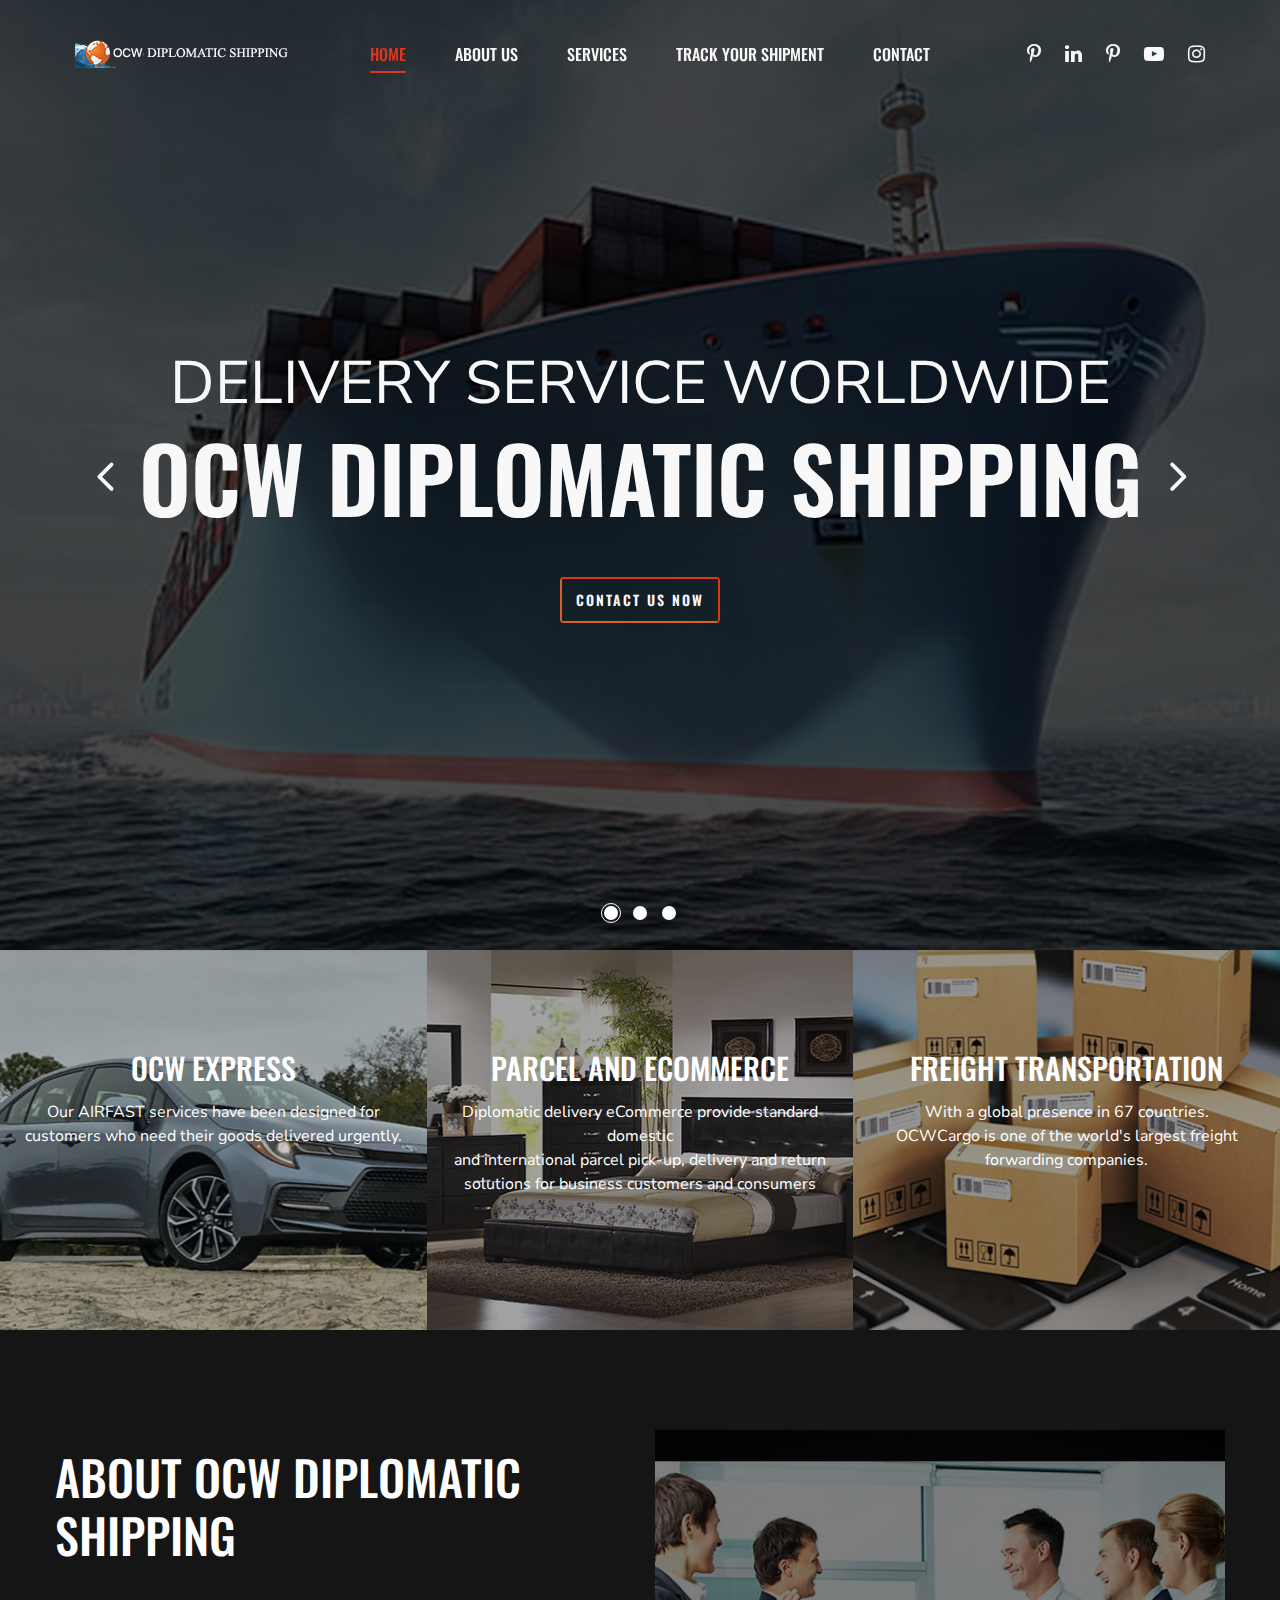
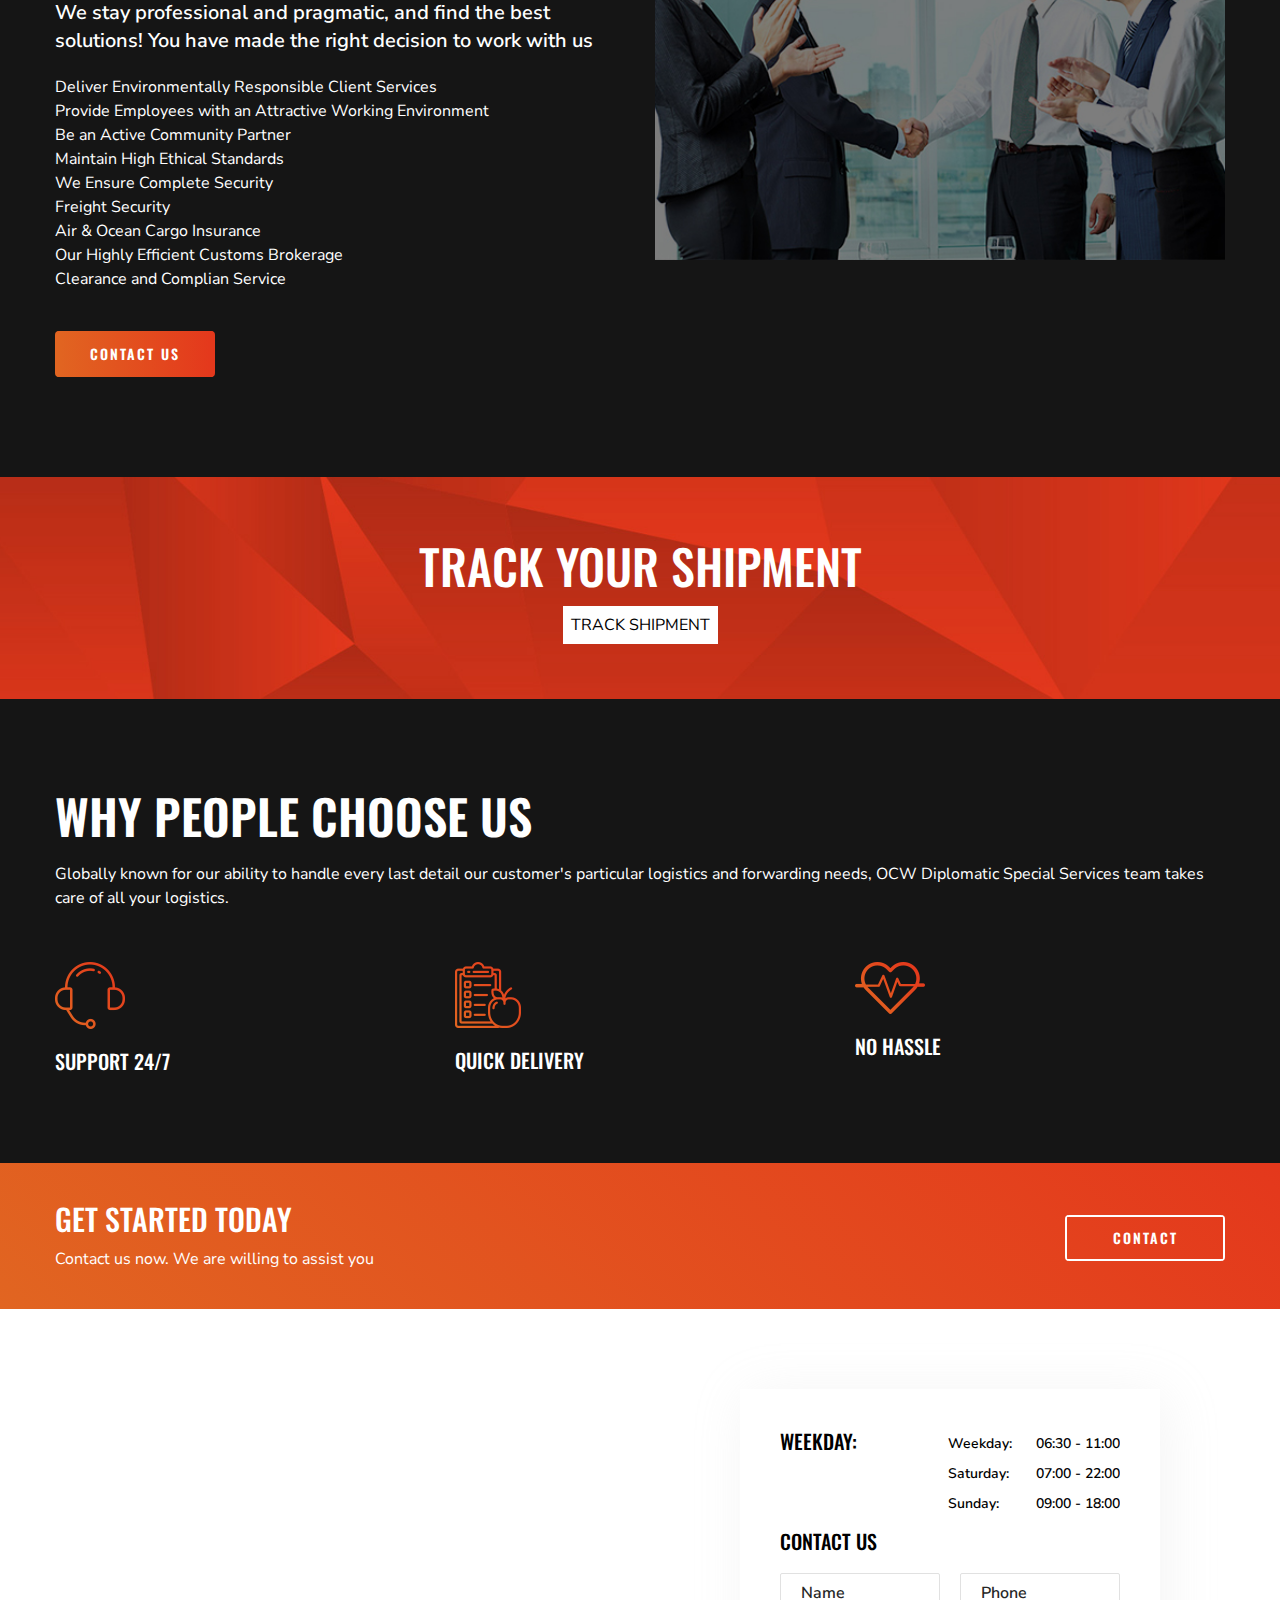
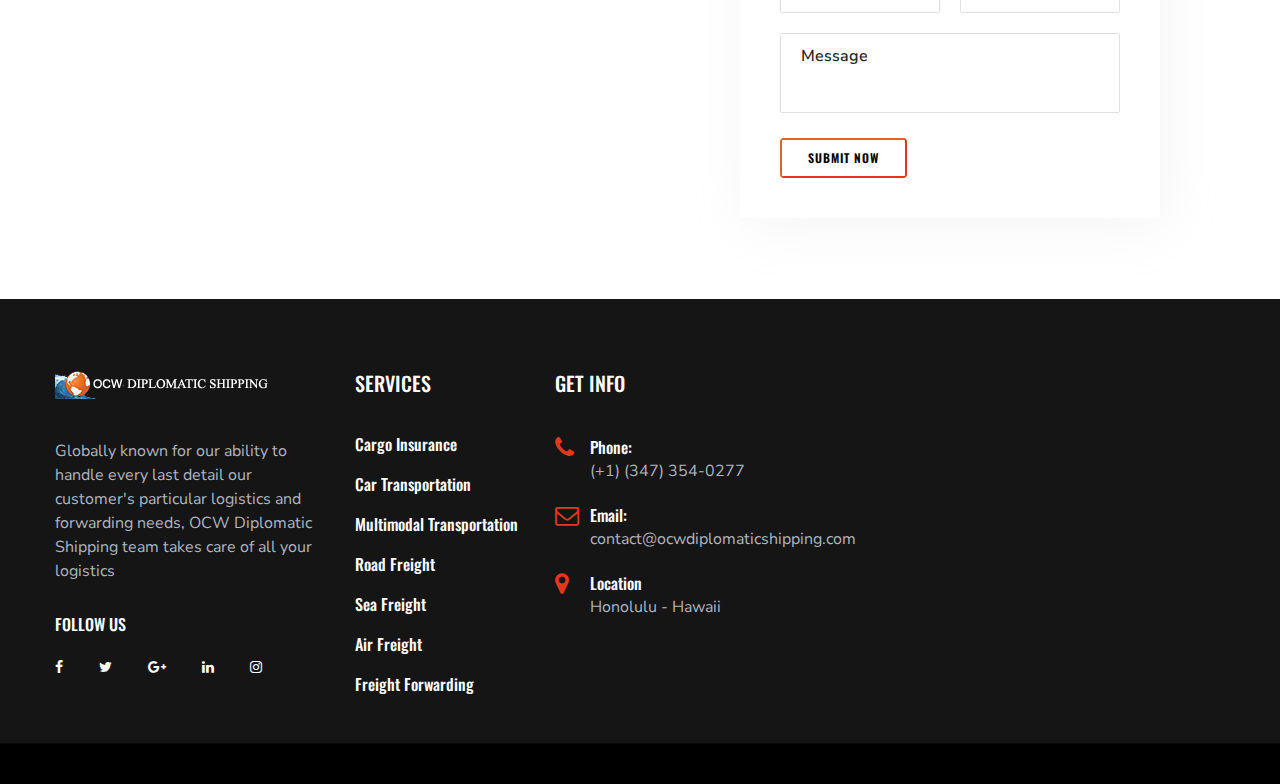
==== commit 5d1dd822: "Update index.html" ====
--- a/index.html
+++ b/index.html
@@ -1,1140 +1,372 @@
 <!DOCTYPE html>
-<html lang="en" dir="ltr">
-  <head>
-    <meta charset="utf-8">
-    <title>Track Your Shipment | Oceanwave Delivery Service</title>
+<html lang="zxx">
+
+<head>
+    <meta charset="UTF-8">
+    <meta name="description" content="INTERNATIONAL SHIPPING OF VALUABLES">
+    <meta name="keywords" content="INTERNATIONAL SHIPPING OF VALUABLES">
     <meta name="viewport" content="width=device-width, initial-scale=1.0">
-    <link rel="stylesheet" href="https://cdnjs.cloudflare.com/ajax/libs/font-awesome/4.7.0/css/font-awesome.min.css">
-
-    <link rel='stylesheet' href='https://use.fontawesome.com/releases/v5.6.3/css/all.css' integrity='sha384-UHRtZLI+pbxtHCWp1t77Bi1L4ZtiqrqD80Kn4Z8NTSRyMA2Fd33n5dQ8lWUE00s/' crossorigin='anonymous'>
-
-    <!-- Bootstrap CSS File -->
-    <link href="lib/bootstrap/css/bootstrap.min.css" rel="stylesheet">
-
-
-    <script src="https://ajax.googleapis.com/ajax/libs/jquery/3.3.1/jquery.min.js"></script>
-
-    <link rel="stylesheet" href="https://maxcdn.bootstrapcdn.com/bootstrap/3.4.0/css/bootstrap.min.css">
-  <script src="https://ajax.googleapis.com/ajax/libs/jquery/3.3.1/jquery.min.js"></script>
-  <script src="https://maxcdn.bootstrapcdn.com/bootstrap/3.4.0/js/bootstrap.min.js"></script>
-  </head>
-  <style media="screen">
-
-    html, body {
-      width: 100%;
-      background-image: url("img/oceanb.jpg");
-      background-size: cover;
-
-    }
-
-
-    /****************************************************/
-    /*  My Own Style */
-    /****************************************************/
-    /*Acccount Login */
-    .loginbox{
-      padding: 50px 10px;
-      background: rgba(0,0,0,0.5);
-      width: 50%;
-      margin-top: 100px;
-      border-radius: 10px;
-      color: #fff;
-      text-align: center;
-    }
-    #myinput{
-      width: 95%!important;
-    }
-    #loginbtn{
-      width: 30%;
-      margin-left: auto;
-      margin-right: auto;
-    }
-
-    .order-visuals{
-      text-align: center;
-    }
-
-
-    /*User Account */
-
-    #nav {
-      width: 100%;
-      text-align: right;
-
-    }
-    #myinput{
-      background: rgba(255, 255, 255, 0.5);
-      width: 240px;
-      padding-left: 5px;
-      border-radius: 5px;
-    }
-    .loader{
-      color: blue;
-      margin-top: 10px;
-    }
-    #royal, #royal-mada, #evans, #zamani, .lifestyle-account{
-      background: white;
-      padding-top: 50px;
-      width: 100%;
-      height: 1500px;
-      overflow: auto;
-
-    }
-    .firstrow,.secondrow{
-      border: 1px solid grey;
-      padding: 10px 0;
-    }
-    .secondrow{
-      margin-top: 10px;
-    }
-    .order-status {
-      border: 1px solid red;
-    }
-    .order-visuals th{
-      font-size: 100%;
-    }
-
-
-    .time-small{
-      color: grey;
-    }
-    .shipmentdetails {
-      font-size: 80%;
-      text-align: center;
-    }
-    .shipmentdetails h6 {
-      font-size: 90%;
-      text-transform: capitalize;
-    }
-    .greenlight{
-      background: green;
-    }
-    .redlight{
-      background: red;
-    }
-    .shipmentdetails p{
-      margin: 0;
-    }
-    .mapbtn{
-      cursor: pointer;
-      color: green;
-    }
-    .iframe-ship{
-      display: none;
-    }
-    .danger{
-      margin-top: 10px;
-      font-size: 80%;
-    }
-
-
-
-
-    @media only screen and (max-width: 900px) {
-      /*Acccount Login */
-      .loginbox{
-        padding: 50px 10px;
-        background: rgba(0,0,0,0.5);
-        width: 95%;
-        margin-top: 100px;
-        border-radius: 10px;
-      }
-      #myinput{
-        width: 100%!important;
-      }
-      #loginbtn{
-        width: 50%;
-        margin-left: auto;
-        margin-right: auto;
-      }
-      .order-visuals th{
-        font-size: 52%;
-      }
-
-    }
-
-  </style>
-  <body>
-    <!---------------------------------------------------------------------------------------------->
-    <!--
-      Login section
-    -->
-
-    <div class="container loginbox">
-        <i class="fa fa-refresh fa-spin fa-3x fa-fw loader" aria-hidden="true"></i>
-        <br><br>
-        <div class="form-group">
-          <label for="email">Consignment Number:</label>
-          <input  type="text"  id="myinput">
-          <div class="card bg-danger text-white danger">
-              <div class="card-body">Please enter a valid number - NB: You can enter your tracking number here</div>
-            </div>
-        </div>
-      <center>
-        <button type="submit" class="btn btn-primary loginbtn" id="loginbtn">Submit</button>
-        <br>
-
-        <p><small>Can't track your shipment? <a>Contact us</a></small></p>
-        <p><small>Go back to Homepage <a href="index.html">Click here</a></small></p>
-      </center>
-
-
+    <meta http-equiv="X-UA-Compatible" content="ie=edge">
+    <link rel="shortcut icon" type="image/x-icon" href="b.png">
+    <title>Home | OCW DIPLOMATIC SHIPPING</title>
+
+    <!-- Google Font -->
+    <link href="https://fonts.googleapis.com/css?family=Nunito+Sans:400,600,700,800,900&display=swap" rel="stylesheet">
+    <link href="https://fonts.googleapis.com/css?family=Oswald:300,400,500,600,700&display=swap" rel="stylesheet">
+
+    <!-- Css Styles -->
+    <link rel="stylesheet" href="css/bootstrap.min.css" type="text/css">
+    <link rel="stylesheet" href="css/font-awesome.min.css" type="text/css">
+    <link rel="stylesheet" href="css/elegant-icons.css" type="text/css">
+    <link rel="stylesheet" href="css/nice-select.css" type="text/css">
+    <link rel="stylesheet" href="css/owl.carousel.min.css" type="text/css">
+    <link rel="stylesheet" href="css/magnific-popup.css" type="text/css">
+    <link rel="stylesheet" href="css/slicknav.min.css" type="text/css">
+    <link rel="stylesheet" href="css/style.css" type="text/css">
+</head>
+
+<body>
+    <!-- Page Preloder -->
+    <div id="preloder">
+        <div class="loader"></div>
     </div>
 
-    <!---------------------------------------------------------------------------------------------------------->
-    <!-- GZA GUY 31/MAY/20 -->
-
-    <div class="container-fluid" id="evans">
-      <nav class="navbar navbar-expand-sm bg-dark navbar-dark fixed-top" >
-        <a href="track-shipment.htm" id="nav"><i class="fas fa-user-slash"></i> Log-out</a>
-      </nav>
-      <div class="container">
-        <center>
-          <table class="table table-sm">
-              <thead>
-                <tr class="order-visuals">
-                  <th>ACCEPTED</th>
-
-
-                  <th><i class="fas fa-long-arrow-alt-right" style="font-size:18px;color:green"></i></th>
-
-                  <th>ON-TRANSIT</th>
-
-
-
-                  <th style="color:white"><i class="fas fa-long-arrow-alt-right" style="font-size:18px;color:white"></i></th>
-                  <th style="color:white">Email</th>
-                  <th style="color:white"><i class="fas fa-long-arrow-alt-right" style="font-size:18px;color:white"></i></th>
-                  <th style="color:white">Email</th>
-                </tr>
-              </thead>
-
-            </table>
-         </center>
-
-          <div class="row firstrow">
-            <div class="col-sm-4">
-              <div class="card bg-light text-dark">
-                  <div class="card-body">
-                    <h5>Shipment Information</h5>
-                    <hr>
-                    <p><span >Tracking number:</span> <small>CA104937666666US</small></p>
-                    <p><span >Shipment date:</span> <small>12:05, June 05, 2020 </small></p>
-                    <p><span >Item(s) being shipped:</span> <small> GOLD AND DIAMOND</small></p>
-                    <p><span >Quantity:</span> <small> 50kg</small></p>
-                    <p><span >Quality:</span> <small> 22+Carat</small></p>
-                    <p><span >Purity:</span> <small> 96.3%</small></p>
-                    <!-- WARNING: <p><span >C.I.F Price:</span> <small> US$25,000.00 per kg</small></p> -->
-                    <p><span >Size:</span> <small>2tBox</small></p>
-
-                  </div>
-                </div>
-            </div>
-            <div class="col-sm-8">
-              <br>
-              <br>
-              <div class="row shipmentdetails">
-                <div class="col-4">
-                  <h6>June 05, 2020</h6>
-                  <p><small class="time-small">01:00pm</small></p>
-
-
-                </div>
-                <div class="col-1">
-                  <p><i style='font-size:24px' class='fas'>&#xf46d;</i></p>
-
-                </div>
-                <div class="col-6">
-                  <h6> Information received for Shipment</h6>
-                  <p><small class="time-small">50kg Gold & Diamond</small> </p>
-                  <p><small class="time-small">Sans Fransisco - California </small></p>
-                </div>
-              </div>
-              <hr class="greenlight">
-              <div class="row shipmentdetails">
-                <div class="col-4">
-                  <h6>June 05, 2020</h6>
-                  <p><small class="time-small">06:20pm</small></p>
-
-
-                </div>
-                <div class="col-1">
-                  <p><i style='font-size:24px' class='fas'>&#xf46d;</i></p>
-
-                </div>
-                <div class="col-6">
-                  <h6> Consignment en route to Phoenix Arizona </h6>
-                  <p><small class="time-small">50kg Gold & Diamond</small> </p>
-                  <p><small class="time-small">Phoenix Arizona, United States </small></p>
-                </div>
-              </div>
-              <hr class="greenlight">
-
-              <div class="row shipmentdetails">
-                <div class="col-4">
-                  <h6>June 06, 2020</h6>
-                  <p><small class="time-small">10:30am</small></p>
-
-
-                </div>
-                <div class="col-1">
-                  <p><i style='font-size:24px' class='fas'>&#xf46d;</i></p>
-
-                </div>
-                <div class="col-6">
-                  <h6> Arrived at Phoenix Arizona Hub</h6>
-                  <p><small class="time-small">50kg Gold & Diamond</small> </p>
-                  <p><small class="time-small">4703 W Pasadena Ave, Glendale, AZ 85301, United States </small></p>
-
-                </div>
-              </div>
-              <hr class="greenlight">
-
-              <div class="row shipmentdetails">
-                <div class="col-4">
-                  <h6>June 09, 2020</h6>
-                  <p><small class="time-small">08:55am</small></p>
-
-
-                </div>
-                <div class="col-1">
-                  <p><i style='font-size:24px' class='fas'>&#xf46d;</i></p>
-
-                </div>
-                <div class="col-6">
-                  <h6> Arrived at Austin Texas</h6>
-                  <p><small class="time-small">50kg Gold & Diamond</small> </p>
-                  <p><small class="time-small">Orleans Harbour Condominiums, 2401 Westlake Dr, Austin, TX 78746, United States </small></p>
-                </div>
-              </div>
-              <hr class="greenlight">
-
-              <div class="row shipmentdetails">
-                <div class="col-4">
-                  <h6>June 09, 2020</h6>
-                  <p><small class="time-small">02:00</small></p>
-
-
-                </div>
-                <div class="col-1">
-                  <p><i style='font-size:24px' class='fas'>&#xf46d;</i></p>
-
-                </div>
-                <div class="col-6">
-                  <h6> In Transit to the next hub</h6>
-                  <p><small class="time-small">50kg Gold & Diamond</small> </p>
-                  <p><small class="time-small">Chesapeake, VA 23130, USA </small></p>
-                </div>
-              </div>
-              <hr class="greenlight">
-
-              <div class="row shipmentdetails">
-                <div class="col-4">
-                  <h6>June 17, 2020</h6>
-                  <p><small class="time-small">06:29pm</small></p>
-
-
-                </div>
-                <div class="col-1">
-                  <p><i style='font-size:24px; color: red;' class='fa fa-warning'></i></p>
-
-                </div>
-                <div class="col-6">
-                  <h6> Consignment Held </h6>
-                  <p><small class="time-small">50kg Gold & Diamond</small> </p>
-                  <p><small class="time-small">4 Port Terminal Blvd, Bayonne, NJ 07002, United States </small></p>
-                  <p><small class="time-small mapbtn">View on map</small></p>
-                </div>
-              </div>
-              <hr class="redlight">
-
-
-            </div>
-
-          </div>
-
-          <div class="container map">
-            <iframe src="https://www.google.com/maps/embed?pb=!1m18!1m12!1m3!1d3026.423924328119!2d-74.07437368459652!3d40.66462747933702!2m3!1f0!2f0!3f0!3m2!1i1024!2i768!4f13.1!3m3!1m2!1s0x89c25036a072a74d%3A0xf88fd20c29c0071f!2sCape%20Liberty%20Cruise%20Port!5e0!3m2!1sen!2sgh!4v1592354307712!5m2!1sen!2sgh" width="100%" height="450" frameborder="0" style="border:0;" allowfullscreen="" aria-hidden="false" tabindex="0"></iframe>
-          </div>
-
-          <div class="row secondrow">
-            <div class="col-sm-6">
-              <div class="card bg-light text-dark">
-                  <div class="card-body">
-                    <h5>Sender Information</h5>
-                    <hr>
-                    <p><span >Sender Name:</span> <small>Fernandez, Paul </small></p>
-                    <p><span >Sender Location:</span> <small>San Fransisco, California</small></p>
-                    <p><span >Sender Contact Number:</span> <small>  4475 3718 4881 </small></p>
-                    <p><span >Sender Email:</span> <small> paulfernandez090@outlook.com</small></p>
-                  </div>
-                </div>
-            </div>
-
-            <div class="col-sm-6">
-              <div class="card bg-light text-dark">
-                  <div class="card-body">
-                    <h5>Receiver Information</h5>
-                    <hr>
-                    <p><span >Receiver Name:</span> <small>Adams, Penelope</small></p>
-                    <p><span >Receiver Location:</span> <small>Flat 1, 6 Queens Avenue, London N10 3NR</small></p>
-                    <p><span >Receiver Contact Number:</span> <small>4475 3718 4881</small></p>
-                    <p><span >Receiver Email:</span> <small>pennya@icloud.com</small></p>  <!-- WARNING: 1 -->
-
-                  </div>
-                </div>
-            </div>
-          </div>
-
-      </div>
+    <!-- Header Section Begin -->
+    <header class="header-section">
+        <div class="container-fluid">
+            <div class="logo">
+                <a href="./index.html">
+                    <img src="img/logo.png" alt="OCW DIPLOMATIC SHIPPING">
+                </a>
+            </div>
+            <div class="top-social">
+                <a href="#"><i class="fa fa-pinterest-p"></i></a>
+                <a href="#"><i class="fa fa-linkedin"></i></a>
+                <a href="#"><i class="fa fa-pinterest-p"></i></a>
+                <a href="#"><i class="fa fa-youtube-play"></i></a>
+                <a href="#"><i class="fa fa-instagram"></i></a>
+            </div>
+            <div class="container">
+                <div class="nav-menu">
+                    <nav class="mainmenu mobile-menu">
+                        <ul>
+                            <li class="active"><a href="./index.html">Home</a></li>
+                            <li><a href="#about-us">About Us</a></li>
+                            <li><a href="#services">Services</a></li>
+                            <li><a href="#track-shipment">Track Your Shipment</a></li>
+                            <li><a href="#contact">Contact</a></li>
+                        </ul>
+                    </nav>
+                </div>
+            </div>
+            <div id="mobile-menu-wrap"></div>
+        </div>
+    </header>
+    <!-- Header End -->
+
+    <!-- Hero Section Begin -->
+    <section class="hero-section">
+        <div class="hero-items owl-carousel">
+            <div class="single-hero-item set-bg" data-setbg="img/hero-slider/hero-1.jpg">
+                <div class="container">
+                    <div class="row">
+                        <div class="col-lg-12">
+                            <div class="hero-text">
+                                <h2>DELIVERY SERVICE WORLDWIDE</h2>
+                                <h1>OCW DIPLOMATIC SHIPPING</h1>
+                                <a href="#contact" class="primary-btn">CONTACT US NOW</a>
+                            </div>
+                        </div>
+                    </div>
+                </div>
+            </div>
+            <div class="single-hero-item set-bg" data-setbg="img/hero-slider/hero-2.jpg">
+                <div class="container">
+                    <div class="row">
+                        <div class="col-lg-12">
+                            <div class="hero-text">
+                                <h2>Express Delivery</h2>
+                                <h1>New Tracking Technology</h1>
+                            </div>
+                        </div>
+                    </div>
+                </div>
+            </div>
+            <div class="single-hero-item set-bg" data-setbg="img/hero-slider/hero-3.jpg">
+                <div class="container">
+                    <div class="row">
+                        <div class="col-lg-12">
+                            <div class="hero-text">
+                                <h2></h2>
+                                <h1>TRACK YOUR SHIPMENT</h1>
+                                <a href="track-shipment.htm" class="primary-btn">TRACK NOW</a>
+                            </div>
+                        </div>
+                    </div>
+                </div>
+            </div>
+        </div>
+    </section>
+    <!-- Hero End -->
+
+    <!-- Feature Section Begin -->
+    <section class="feature-section">
+        <div class="container-fluid">
+            <div class="row">
+                <div class="col-md-4" id="services">
+                    <div class="feature-item set-bg" data-setbg="img/feature/feature-1.jpg">
+                        <h3>OCW EXPRESS</h3>
+                        <p>Our AIRFAST services have been designed for customers who need their goods delivered urgently.<br /> </p>
+                    </div>
+                </div>
+                <div class="col-md-4">
+                    <div class="feature-item set-bg" data-setbg="img/feature/feature-2.jpg">
+                        <h3>PARCEL AND ECOMMERCE</h3>
+                        <p>Diplomatic delivery eCommerce provide standard domestic<br />  and international parcel pick-up, delivery and return solutions for business customers and consumers</p>
+                    </div>
+                </div>
+                <div class="col-md-4">
+                    <div class="feature-item set-bg" data-setbg="img/feature/feature-3.jpg">
+                        <h3>FREIGHT TRANSPORTATION</h3>
+                        <p>With a global presence in 67 countries.  <br />OCWCargo is one of the world's largest freight forwarding companies.</p>
+                    </div>
+                </div>
+            </div>
+        </div>
+    </section>
+    <!-- Feature Section End -->
+
+    <!-- About Section Begin -->
+    <section class="home-about spad">
+        <div class="container">
+            <div class="row">
+                <div class="col-lg-6">
+                    <div class="about-text" id="about-us">
+                        <h2>ABOUT OCW DIPLOMATIC SHIPPING</h2>
+                        <p class="short-details">
+                        We stay professional and pragmatic, and find the best solutions! You have made the right decision to work with us
+                        </p>
+                        <p class="long-details">
+                           Deliver Environmentally Responsible Client Services <br>
+                           Provide Employees with an Attractive Working Environment <br>
+                           Be an Active Community Partner <br>
+                           Maintain High Ethical Standards <br>
+                           We Ensure Complete Security <br>
+                           Freight Security <br>
+                           Air & Ocean Cargo Insurance <br>
+                           Our Highly Efficient Customs Brokerage <br>
+                           Clearance and Complian Service <br>
+                          </p>
+                        <a href="#contact" class="primary-btn about-btn">Contact Us</a>
+                    </div>
+                </div>
+                <div class="col-lg-6">
+                    <div class="about-img">
+                        <img src="img/home-about.jpg" alt="">
+                    </div>
+                </div>
+            </div>
+        </div>
+    </section>
+    <!-- About Section End -->
+
+    <!-- Classes Section Begin -->
+    <section class="classes-section">
+        <div class="class-title set-bg" data-setbg="img/classes-title-bg.jpg">
+            <div class="container">
+                <div class="row">
+                    <div class="col-lg-7 m-auto text-center" >
+                        <div class="section-title pl-lg-4 pr-lg-4 pl-0 pr-0">
+                            <h2 id="track-shipment">TRACK YOUR SHIPMENT</h2>
+                            <p> <a href="track-shipment.htm" class="track-btn" >TRACK SHIPMENT</a> </p>
+                        </div>
+                    </div>
+                </div>
+            </div>
+        </div>
+    </section>
+    <!-- Classes Section End -->
+
+    <!-- Choseus Section Begin -->
+    <section class="chooseus-section spad">
+        <div class="container">
+            <div class="row">
+                <div class="col-lg-12">
+                    <div class="section-title">
+                        <h2>Why People Choose Us</h2>
+                        <p>Globally known for our ability to handle every last detail our customer's particular logistics and forwarding needs, OCW Diplomatic Special Services team takes care of all your logistics.</p>
+                    </div>
+                </div>
+            </div>
+            <div class="row">
+                <div class="col-lg-4 col-sm-6">
+                    <div class="choose-item">
+                        <img src="img/icons/chose-icon-1.png" alt="">
+                        <h5>Support 24/7</h5>
+                        <p>
+
+                        </p>
+                    </div>
+                </div>
+                <div class="col-lg-4 col-sm-6">
+                    <div class="choose-item">
+                        <img src="img/icons/chose-icon-6.png" alt="">
+                        <h5>Quick Delivery</h5>
+                        <p>
+
+                        </p>
+                    </div>
+                </div>
+                <div class="col-lg-4 col-sm-6">
+                    <div class="choose-item">
+                        <img src="img/icons/chose-icon-3.png" alt="">
+                        <h5>No Hassle</h5>
+                        <p>
+
+                        </p>
+                    </div>
+                </div>
+
+            </div>
+        </div>
+    </section>
+    <!-- Choseus Section End -->
+
+
+
+    <!-- Cta Section Begin -->
+    <section class="cta-section">
+        <div class="container">
+            <div class="row">
+                <div class="col-lg-12">
+                    <div class="cta-text">
+                        <h3>Get Started Today</h3>
+                        <p>Contact us now. We are willing to assist you </p>
+                    </div>
+                    <a href="#contact" id="contact"class="primary-btn cta-btn">Contact</a>
+                </div>
+            </div>
+        </div>
+    </section>
+    <!-- Cta Section End -->
+
+    <!-- Map Section Begin -->
+    <div class="map">
+            <iframe src="https://www.google.com/maps/embed?pb=!1m16!1m12!1m3!1d237861.01419411338!2d-157.98189718309072!3d21.32767123065716!2m3!1f0!2f0!3f0!3m2!1i1024!2i768!4f13.1!2m1!1sharbour%20honolulu%20hawaii!5e0!3m2!1sen!2sgh!4v1583869218711!5m2!1sen!2sgh" width="100%" height="590" frameborder="0" style="border:0;" allowfullscreen="" aria-hidden="false" tabindex="0"></iframe>
+        <div class="map-contact-detalis">
+            <div class="open-time">
+                <h5>Weekday:</h5>
+                <ul>
+                    <li>Weekday: <span>06:30 - 11:00</span></li>
+                    <li>Saturday: <span>07:00 - 22:00</span></li>
+                    <li>Sunday: <span>09:00 - 18:00</span></li>
+                </ul>
+            </div>
+            <div class="map-contact-form" id="contact">
+                <h5>Contact Us</h5>
+                <form action="#">
+                    <input type="text" placeholder="Name">
+                    <input type="text" class="phone" placeholder="Phone">
+                    <textarea placeholder="Message"></textarea>
+                    <button type="submit" class="site-btn">Submit Now</button>
+                </form>
+            </div>
+        </div>
     </div>
-
-    <!--GZA GUY 31/MAY/20------------------------------------------------------------------------------------------------>
-
-    <!-- WARNING: zamani -->
-    <div class="container-fluid" id="zamani">
-      <nav class="navbar navbar-expand-sm bg-dark navbar-dark fixed-top" >
-        <a href="track-shipment.htm" id="nav"><i class="fas fa-user-slash"></i> Log-out</a>
-      </nav>
-      <div class="container" >
-
-
-        <center>
-          <table class="table table-sm">
-              <thead>
-                <tr class="order-visuals">
-                  <th>ACCEPTED</th>
-
-                  <!--
-                  <th><i class="fas fa-long-arrow-alt-right" style="font-size:18px;color:green"></i></th>
-
-                  <th>ON-TRANSIT</th>
-                -->
-
-
-                  <th style="color:white"><i class="fas fa-long-arrow-alt-right" style="font-size:18px;color:white"></i></th>
-                  <th style="color:white">Email</th>
-                  <th style="color:white"><i class="fas fa-long-arrow-alt-right" style="font-size:18px;color:white"></i></th>
-                  <th style="color:white">Email</th>
-                </tr>
-              </thead>
-
-            </table>
-         </center>
-
-      <div class="row firstrow">
-        <div class="col-sm-4">
-          <div class="card bg-light text-dark">
-            <div class="card-body">
-              <h5>Shipment Information</h5>
-              <hr>
-              <p><span >Tracking number:</span> <small>AUS04937369520US</small></p>
-              <p><span >Shipment date:</span> <small>12:05, June 05, 2020 </small></p>
-              <p><span >Item(s) being shipped:</span> <small> GOLD</small></p>
-              <p><span >Quantity:</span> <small> 17.5kg</small></p>
-              <p><span >Quality:</span> <small> 22+Carat</small></p>
-              <p><span >Purity:</span> <small> 96.3%</small></p>
-              <!-- WARNING: <p><span >C.I.F Price:</span> <small> US$25,000.00 per kg</small></p> -->
-              <p><span >Size:</span> <small>2tBox</small></p>
-
-            </div>
-            </div>
-        </div>
-        <div class="col-sm-8">
-          <br>
-          <br>
-          <div class="row shipmentdetails">
-            <div class="col-4">
-              <h6>June 05, 2020</h6>
-              <p><small class="time-small">01:00pm</small></p>
-
-
-            </div>
-            <div class="col-1">
-              <p><i style='font-size:24px' class='fas'>&#xf46d;</i></p>
-
-            </div>
-            <div class="col-6">
-              <h6> Information received for Shipment</h6>
-              <p><small class="time-small">50kg Gold & Diamond</small> </p>
-              <p><small class="time-small">Sans Fransisco - California </small></p>
-            </div>
-          </div>
-          <hr class="greenlight">
-          <div class="row shipmentdetails">
-            <div class="col-4">
-              <h6>June 05, 2020</h6>
-              <p><small class="time-small">06:20pm</small></p>
-
-
-            </div>
-            <div class="col-1">
-              <p><i style='font-size:24px' class='fas'>&#xf46d;</i></p>
-
-            </div>
-            <div class="col-6">
-              <h6> Consignment en route to Phoenix Arizona </h6>
-              <p><small class="time-small">50kg Gold & Diamond</small> </p>
-              <p><small class="time-small">Phoenix Arizona, United States </small></p>
-            </div>
-          </div>
-          <hr class="greenlight">
-
-          <div class="row shipmentdetails">
-            <div class="col-4">
-              <h6>June 06, 2020</h6>
-              <p><small class="time-small">10:30am</small></p>
-
-
-            </div>
-            <div class="col-1">
-              <p><i style='font-size:24px' class='fas'>&#xf46d;</i></p>
-
-            </div>
-            <div class="col-6">
-              <h6> Arrived at Phoenix Arizona Hub</h6>
-              <p><small class="time-small">50kg Gold & Diamond</small> </p>
-              <p><small class="time-small">4703 W Pasadena Ave, Glendale, AZ 85301, United States </small></p>
-
-            </div>
-          </div>
-          <hr class="greenlight">
-
-          <div class="row shipmentdetails">
-            <div class="col-4">
-              <h6>June 09, 2020</h6>
-              <p><small class="time-small">08:55am</small></p>
-
-
-            </div>
-            <div class="col-1">
-              <p><i style='font-size:24px' class='fas'>&#xf46d;</i></p>
-
-            </div>
-            <div class="col-6">
-              <h6> Arrived at Austin Texas</h6>
-              <p><small class="time-small">50kg Gold & Diamond</small> </p>
-              <p><small class="time-small">Orleans Harbour Condominiums, 2401 Westlake Dr, Austin, TX 78746, United States </small></p>
-            </div>
-          </div>
-          <hr class="greenlight">
-
-          <div class="row shipmentdetails">
-            <div class="col-4">
-              <h6>June 09, 2020</h6>
-              <p><small class="time-small">02:00</small></p>
-
-
-            </div>
-            <div class="col-1">
-              <p><i style='font-size:24px' class='fas'>&#xf46d;</i></p>
-
-            </div>
-            <div class="col-6">
-              <h6> In Transit to the next hub</h6>
-              <p><small class="time-small">50kg Gold & Diamond</small> </p>
-              <p><small class="time-small">Chesapeake, VA 23130, USA </small></p>
-            </div>
-          </div>
-          <hr class="greenlight">
-
-          <div class="row shipmentdetails">
-            <div class="col-4">
-              <h6>June 17, 2020</h6>
-              <p><small class="time-small">06:29pm</small></p>
-
-
-            </div>
-            <div class="col-1">
-              <p><i style='font-size:24px; color: red;' class='fa fa-warning'></i></p>
-
-            </div>
-            <div class="col-6">
-              <h6> Consignment Held </h6>
-              <p><small class="time-small">17.5kg  Gold</small> </p>
-              <p><small class="time-small">3 Yamba Rd, Yamba NSW 2464, Australia</small></p>
-              <p><small class="time-small mapbtn">View on map</small></p>
-            </div>
-          </div>
-          <hr class="redlight">
-
-
-        </div>
-
-      </div>
-      <div class="container map">
-        <iframe src="https://www.google.com/maps/embed?pb=!1m18!1m12!1m3!1d3474.763062162749!2d153.3467223151009!3d-29.43572068210789!2m3!1f0!2f0!3f0!3m2!1i1024!2i768!4f13.1!3m3!1m2!1s0x6b9a4dd5b8d85801%3A0x950df61459d6d66!2sPort%20of%20Yamba%20Yacht%20Club!5e0!3m2!1sen!2sus!4v1601141522054!5m2!1sen!2sus" width="100%" height="450" frameborder="0" style="border:0;" allowfullscreen="" aria-hidden="false" tabindex="0"></iframe>
-      </div>
-
-      <div class="row secondrow">
-        <div class="col-sm-6">
-          <div class="card bg-light text-dark">
-              <div class="card-body">
-                <h5>Sender Information</h5>
-                <hr>
-                <p><span >Sender Name:</span> <small>Colton Thomas (Kelvin Colton)</small></p>
-                <p><span >Sender Location:</span> <small>USA</small></p>
-                <p><span >Sender Contact Number:</span> <small>***2362</small></p>
-                <p><span >Sender Email:</span> <small>coltonthomas6@gmail.com</small></p>
-              </div>
-            </div>
-        </div>
-
-        <div class="col-sm-6">
-          <div class="card bg-light text-dark">
-              <div class="card-body">
-                <h5>Receiver Information</h5>
-                <hr>
-                <p><span >Receiver Name:</span> <small>Deloris Rodgers</small></p>
-                <p><span >Receiver Location:</span> <small>2397 Gieke Ridge Road Oak hill Ohio 45656</small></p>
-                <p><span >Receiver Contact Number:</span> <small>***7324</small></p>
-                <p><span >Receiver Email:</span> <small>delorispackrodgers96@gmail.com</small></p>  <!-- WARNING: 1 -->
-
-              </div>
-            </div>
-        </div>
-
-
-      </div>
-
-      </div>
-    </div>
-    <!-- WARNING:\\ zamani -->
-
-    <!---------------------------------------------------------------------------------------------->
-    <!--
-      User account track OSA
-    -->
-    <div class="container-fluid" id="royal">
-      <nav class="navbar navbar-expand-sm bg-dark navbar-dark fixed-top" >
-        <a href="track-shipment.htm" id="nav"><i class="fas fa-user-slash"></i>Log-out</a>
-      </nav>
-      <div class="container" >
-
-
-        <center>
-          <table class="table table-sm">
-              <thead>
-                <tr class="order-visuals">
-                  <th>ACCEPTED</th>
-
-
-                  <th><i class="fas fa-long-arrow-alt-right" style="font-size:18px;color:green"></i></th>
-
-                  <th>ON-TRANSIT</th>
-
-
-
-                  <th style="color:white"><i class="fas fa-long-arrow-alt-right" style="font-size:18px;color:white"></i></th>
-                  <th style="color:white">Email</th>
-                  <th style="color:white"><i class="fas fa-long-arrow-alt-right" style="font-size:18px;color:white"></i></th>
-                  <th style="color:white">Email</th>
-                </tr>
-              </thead>
-
-            </table>
-         </center>
-
-      <div class="row firstrow">
-        <div class="col-sm-4">
-          <div class="card bg-light text-dark">
-              <div class="card-body">
-                <h5>Shipment Information</h5>
-                <hr>
-                <p><span >Tracking number:</span> <small>GH04937369522US</small></p>
-                <p><span >Shipment date:</span> <small>10:05, August 30, 2019 </small></p>
-                <p><span >Item(s) being shipped:</span> <small> Alluvial Gold</small></p>
-                <p><span >Size:</span> <small>370kg</small></p>
-
-              </div>
-            </div>
-        </div>
-        <div class="col-sm-8">
-          <br>
-          <br>
-          <div class="row shipmentdetails">
-            <div class="col-4">
-              <h6>August 30, 2019</h6>
-              <p><small class="time-small">8:15am</small></p>
-
-
-            </div>
-            <div class="col-1">
-              <p><i style='font-size:24px' class='fas'>&#xf46d;</i></p>
-
-            </div>
-            <div class="col-6">
-              <h6> Information received for Shipment</h6>
-              <p><small class="time-small">370Kg Alluvial Gold Bar</small> </p>
-              <p><small class="time-small">34VR+R9 Tema Harbour - Ghana</small></p>
-            </div>
-
-
-
-          </div>
-          <hr class="greenlight">
-
-          <div class="row shipmentdetails">
-            <div class="col-4">
-              <h6>September 02, 2019</h6>
-              <p><small class="time-small">7:06am</small></p>
-
-
-            </div>
-            <div class="col-1">
-              <p><i style='font-size:24px' class='fas'>&#xf482;</i></p>
-
-            </div>
-            <div class="col-6">
-              <h6> Package placed on transit</h6>
-              <p><small class="time-small">370kg Alluvial Gold Bar </small> </p>
-              <p><small class="time-small">34VR+R9 Tema Harbour - Ghana</small></p>
-              <p><small class="time-small mapbtn">View on map</small></p>
-            </div>
-
-
-
-          </div>
-          <hr class="greenlight">
-
-
-        </div>
-
-      </div>
-
-
-      <div class="row secondrow">
-        <div class="col-sm-6">
-          <div class="card bg-light text-dark">
-              <div class="card-body">
-                <h5>Sender Information</h5>
-                <hr>
-                <p><span >Sender Name:</span> <small>Frank Adams</small></p>
-                <p><span >Sender Location:</span> <small>Ghana</small></p>
-                <p><span >Sender Contact Number:</span> <small>0560573601</small></p>
-                <p><span >Sender Email:</span> <small>adamfrank830@gmail.com</small></p> <!-- WARNING: 1 -->
-              </div>
-            </div>
-        </div>
-
-        <div class="col-sm-6">
-          <div class="card bg-light text-dark">
-              <div class="card-body">
-                <h5>Receiver Information</h5>
-                <hr>
-                <p><span >Receiver Name:</span> <small>Robert Kocis </small></p>
-                <p><span >Receiver Location:</span> <small>55 Boca Chica Road Lot 82 Key West,FL 33040</small></p>
-                <p><span >Receiver Contact Number:</span> <small>+1 (305) 240-0070</small></p>
-                <p><span >Receiver Email:</span> <small>kocisrobert@aol.com</small></p>
-
-              </div>
-            </div>
-        </div>
-
-        <div class="container map">
-          <iframe src="https://www.google.com/maps/embed?pb=!1m18!1m12!1m3!1d31764.39469114353!2d-0.0008429320480864417!3d5.633332938638418!2m3!1f0!2f0!3f0!3m2!1i1024!2i768!4f13.1!3m3!1m2!1s0x102078b84e1be8eb%3A0x51be0a7fbca0d94a!2sTema%20Harbour!5e0!3m2!1sen!2sgh!4v1567387133895!5m2!1sen!2sgh" width="100%" height="450" frameborder="0" style="border:0;" allowfullscreen=""></iframe>
-        </div>
-      </div>
-
-      </div>
-    </div>
-
-    <!--\  USER AC  -->
-
-    <!-- \\\\ END OF OSA -->
-
-
-
-
-    <!---------------------------------------------------------------------------------------------->
-    <!--
-      User account track ICE
-    -->
-    <div class="container-fluid" id="royal-mada">
-      <nav class="navbar navbar-expand-sm bg-dark navbar-dark fixed-top" >
-        <a href="track-shipment.htm" id="nav"><i class="fas fa-user-slash"></i> Log-out</a>
-      </nav>
-      <div class="container" >
-
-
-        <center>
-          <table class="table table-sm">
-              <thead>
-                <tr class="order-visuals">
-                  <th>ACCEPTED</th>
-
-                  <th><i class="fas fa-long-arrow-alt-right" style="font-size:18px;color:green"></i></th>
-                  <th>  ON-TRANSIT </th>
-
-
-                  <th style="color:white"><i class="fas fa-long-arrow-alt-right" style="font-size:18px;color:white"></i></th>
-                  <th style="color:white">Email</th>
-                  <th style="color:white"><i class="fas fa-long-arrow-alt-right" style="font-size:18px;color:white"></i></th>
-                  <th style="color:white">Email</th>
-                </tr>
-              </thead>
-
-            </table>
-         </center>
-
-        <div class="row firstrow">
-          <div class="col-sm-4">
-            <div class="card bg-light text-dark">
-                <div class="card-body">
-                  <h5>Shipment Information <span class="badge">1</span></h5>
-                  <hr>
-                  <p><span  style="font-weight: bold;">Tracking number:</span> <small>DEN4937369890USA</small></p>
-                  <p><span style="font-weight: bold;" >Shipment date:</span> <small>05:23, FEBRUARY 22 2020</small></p>
-                  <p><span style="font-weight: bold;" >Shipment delivery date:</span> <small>09:15, FEBRUARY 25 2020</small></p>
-                  <p><span  style="font-weight: bold;">Item(s) being shipped:</span> <small>DIAMOND</small></p>
-                  <p><span  style="font-weight: bold;">Size:</span> <small>1tbOX*</small></p>
-                </div>
-              </div>
-          </div>
-          <div class="col-sm-8">
-            <br>
-            <br>
-            <div class="row shipmentdetails">
-              <div class="col-4">
-                <h6>February 21, 2020</h6>
-                <p><small class="time-small">8:06am</small></p>
-
-
-              </div>
-              <div class="col-1">
-                <p><i style='font-size:24px' class='fas'>&#xf46d;</i></p>
-
-              </div>
-              <div class="col-6">
-                <h6> Information received for Shipment</h6>
-                <p><small class="time-small">1tBox* Diamond</small> </p>
-                <p><small class="time-small">Port of Copenhagen, Københavns Havn</small></p>
-              </div>
-            </div>
-            <hr class="greenlight">
-            <div class="row shipmentdetails">
-              <div class="col-4">
-                <h6>February 22, 2020</h6>
-                <p><small class="time-small">10:30am</small></p>
-
-
-              </div>
-              <div class="col-1">
-                <p><i style='font-size:24px' class='fas'>&#xf46d;</i></p>
-
-              </div>
-              <div class="col-6">
-                <h6> Package Placed On Transit To The Next Hub</h6>
-                <p><small class="time-small">1tBox* Diamond</small> </p>
-                <p><small class="time-small">Port of Copenhagen, Københavns Havn</small></p>
-              </div>
-            </div>
-            <hr class="greenlight">
-            <div class="row shipmentdetails">
-              <div class="col-4">
-                <h6>February 23, 2020</h6>
-                <p><small class="time-small">05:30pm</small></p>
-              </div>
-              <div class="col-1">
-                <p><i style='font-size:24px' class='fas'>&#xf46d;</i></p>
-
-              </div>
-              <div class="col-6">
-                <h6> Consignment En Route To Port of Rotterdam</h6>
-                <p><small class="time-small">1tBox* Diamond</small> </p>
-                <p><small class="time-small">Wilhelminakade 909, 3072 AP Rotterdam, Netherlands</small></p>
-              </div>
-            </div>
-            <hr class="greenlight">
-            <div class="row shipmentdetails">
-              <div class="col-4">
-                <h6>February 24, 2020</h6>
-                <p><small class="time-small">09:00</small></p>
-              </div>
-              <div class="col-1">
-                <p><i style='font-size:24px' class='fas'>&#xf46d;</i></p>
-
-              </div>
-              <div class="col-6">
-                <h6> Clearance by Postal for customs inspection (N)</h6>
-                <p><small class="time-small">1tBox* Diamond</small> </p>
-                <p><small class="time-small">Wilhelminakade 909, 3072 AP Rotterdam, Netherlands</small></p>
-                <p><small class="time-small mapbtn">View on map</small></p>
-              </div>
-            </div>
-            <hr class="greenlight">
-            <div class="row shipmentdetails">
-              <div class="col-4">
-                <h6 style="color: red;">February 24, 2020</h6>
-                <p><small class="time-small">9:30</small></p>
-              </div>
-              <div class="col-1">
-                <p><i style='font-size:24px; color:red;' class='fa fa-warning'></i></p>
-
-              </div>
-              <div class="col-6">
-                <h6 style="color: red;"> Consignment Held By Customs (F)</h6>
-                <p><small class="time-small">1tBox* Diamond</small> </p>
-                <p><small class="time-small">Wilhelminakade 909, 3072 AP Rotterdam, Netherlands</small></p>
-                <p><small class="time-small mapbtn">View on map</small></p>
-              </div>
-            </div>
-            <hr class="redlight">
-          </div>
-
-        </div>
-        <div class="container map">
-          <iframe src="https://www.google.com/maps/embed?pb=!1m18!1m12!1m3!1d2461.5993951251703!2d4.482362815324773!3d51.904774489392146!2m3!1f0!2f0!3f0!3m2!1i1024!2i768!4f13.1!3m3!1m2!1s0x47c43364d44f9f39%3A0xc5831d410339551e!2sPort%20of%20Rotterdam!5e0!3m2!1sen!2sgh!4v1582582275901!5m2!1sen!2sgh" width="100%" height="450" frameborder="0" style="border:0;" allowfullscreen=""></iframe>
-        </div>
-
-
-        <div class="row secondrow">
-          <div class="col-sm-6">
-            <div class="card bg-light text-dark">
-                <div class="card-body">
-                  <h5>SENDER INFORMATION</h5>
-                  <hr>
-                  <p><span style="font-weight: bold;">Sender Name:</span> <small>ROBERTO DE LUCA</small></p>
-                  <p><span style="font-weight: bold;">Sender Location:</span> <small>DENMARK</small></p>
-                  <p><span style="font-weight: bold;">Sender Contact Number:</span> <small>***4001</small></p>
-                  <p><span style="font-weight: bold;">Sender Email:</span> <small>ROBERTODE234@GMAIL.COM</small></p>
-                </div>
-              </div>
-          </div>
-          <div class="col-sm-6">
-            <div class="card bg-light text-dark">
-                <div class="card-body">
-                  <h5 style="font-weight: bold;">RECEIVER INFORMATION</h5>
-                  <hr>
-                  <p><span style="font-weight: bold;">Receiver Name:</span> <small>SUSAN DIANNE WARD</small></p>
-                  <p><span style="font-weight: bold;">Receiver Location:</span> <small>1800 VOLLEY LANE HARKER HEIGHTS, TX 76548</small></p>
-                  <p><span style="font-weight: bold;">Receiver Contact Number:</span> <small>***7167</small></p>
-                  <p><span style="font-weight: bold;">Receiver Email:</span> <small>DWARD4844@GMAIL.COM</small></p>
-
-                </div>
-              </div>
-          </div>
-
-
-        </div>
-        <hr>
-
-
-
-      </div>
-
-
-
-    </div>
-
-    <!--\  USER AC  -->
-
-    <!-- \\\\ END OF ICE -->
-
-    <!-- WARNING: CASTYMAN -->
-    <div class="container-fluid lifestyle-account" id="castyman">
-      <nav class="navbar navbar-expand-sm bg-dark navbar-dark fixed-top" >
-        <a href="track-shipment.htm" id="nav"><i class="fas fa-user-slash"></i> Log-out</a>
-      </nav>
-      <div class="container" >
-
-
-        <center>
-          <table class="table table-sm">
-              <thead>
-                <tr class="order-visuals">
-                  <th>ACCEPTED</th>
-                  <!-- TODO: Hide these castman-warn -->
-                  <th><i class="fas fa-long-arrow-alt-right" style="font-size:18px;color:green"></i></th>
-                  <th>ON-TRANSIT</th>
-
-
-                  <th style="color:white"><i class="fas fa-long-arrow-alt-right" style="font-size:18px;color:white"></i></th>
-                  <th style="color:white">Email</th>
-                  <th style="color:white"><i class="fas fa-long-arrow-alt-right" style="font-size:18px;color:white"></i></th>
-                  <th style="color:white">Email</th>
-                </tr>
-              </thead>
-
-            </table>
-         </center>
-
-        <div class="row firstrow">
-          <div class="col-sm-4">
-            <div class="card bg-light text-dark">
-                <div class="card-body">
-                  <h5>Shipment Information <span class="badge">1</span></h5>
-                  <hr>
-                  <p><span  style="font-weight: bold;">Tracking number:</span> <small>GER0007369890US</small></p>
-                  <p><span style="font-weight: bold;" >Shipment date:</span> <small>12:23, October 02 2019</small></p>
-                  <p><span style="font-weight: bold;" >Shipment delivery date:</span> <small>09:15, November 25 2019</small></p>
-                  <p><span  style="font-weight: bold;">Item(s) being shipped:</span> <small>DIAMOND</small></p>
-                  <p><span  style="font-weight: bold;">Size:</span> <small>1BOX*</small></p>
-
-                </div>
-              </div>
-          </div>
-          <div class="col-sm-8">
-            <br>
-            <br>
-            <div class="row shipmentdetails">
-              <div class="col-4">
-                <h6>October 01, 2019</h6>
-                <p><small class="time-small">8:06am</small></p>
-
-
-              </div>
-              <div class="col-1">
-                <p><i style='font-size:24px' class='fas'>&#xf46d;</i></p>
-
-              </div>
-              <div class="col-6">
-                <h6> Information received for Shipment</h6>
-                <p><small class="time-small">1BOX - DIAMOND</small> </p>
-                <p><small class="time-small">Humburg Hafen - Berlin</small></p>
-                <p><small class="time-small mapbtn">View on map</small></p>
-              </div>
-
-
-
-            </div>
-            <hr class="greenlight">
-
-
-          </div>
-
-        </div>
-        <div class="container map">
-          <iframe src="https://www.google.com/maps/embed?pb=!1m18!1m12!1m3!1d151807.03047830737!2d9.82539454430774!3d53.522412878138965!2m3!1f0!2f0!3f0!3m2!1i1024!2i768!4f13.1!3m3!1m2!1s0x47b184876a599be7%3A0x928d4aacd4e8f95e!2sPort%20of%20Hamburg!5e0!3m2!1sen!2sgh!4v1570506770149!5m2!1sen!2sgh" width="100%" height="450" frameborder="0" style="border:0;" allowfullscreen=""></iframe>
-        </div>
-
-        <div class="row secondrow">
-          <div class="col-sm-6">
-            <div class="card bg-light text-dark">
-                <div class="card-body">
-                  <h5>Sender Information</h5>
-                  <hr>
-                  <p><span style="font-weight: bold;">Sender Name:</span> <small>KITSON BROOKS</small></p>
-                  <p><span style="font-weight: bold;">Sender Location:</span> <small>GEORGIA, USA</small></p>
-                  <p><span style="font-weight: bold;">Sender Contact Number:</span> <small>+1(334)-219-2445</small></p>
-                  <p><span style="font-weight: bold;">Sender Email:</span> <small>***** </small></p>
-
-                </div>
-              </div>
-          </div>
-          <div class="col-sm-6">
-            <div class="card bg-light text-dark">
-                <div class="card-body">
-                  <h5 style="font-weight: bold;">Receiver Information</h5>
-                  <hr>
-                  <p><span style="font-weight: bold;">Receiver Name:</span> <small>DARRIN WRIGHT</small></p>
-                  <p><span style="font-weight: bold;">Receiver Location:</span> <small>OKLAHOMA, USA</small></p>
-                  <p><span style="font-weight: bold;">Receiver Contact Number:</span> <small>580-485-6043</small></p>
-                  <p><span style="font-weight: bold;">Receiver Email:</span> <small>darrin751@hotmail.com</small></p>
-
-                </div>
-              </div>
-          </div>
-
-
-        </div>
-
-        <hr>
-
-
-
-      </div>
-    </div>
-    <!-- WARNING: \\CASTYMAN -->
-
-
-
-
-
-
-
-    <script type="text/javascript">
-     $(".loader").hide();
-     $(".danger").hide();
-     $(".map").hide();
-     $("#royal").hide();
-     $("#evans").hide();
-     $("#zamani").hide();
-     $(".lifestyle-account").hide();
-     $("#royal-mada").hide();
-     $(".nav").hide();
-     $('#myinput').val('');
-
-
-      $("#loginbtn").click(function(){
-        //OSA ACC
-        if ($("#myinput").val() == "GH04937369522US") {  //GREEN
-          //User matched
-          $(".loader").show();
-          setTimeout(function(){
-            $(".loginbox").fadeOut('fast');
-            $(".loader").hide();
-            $(".nav").show();
-            $("#royal").fadeIn('slow');
-
-          }, 5000);
-        }
-        //RASBEE
-        else if ($("#myinput").val() == "DEN4937369890USA") {  //GREEN
-
-          $(".loader").show();
-          setTimeout(function(){
-            $(".loginbox").fadeOut('fast');
-            $(".loader").hide();
-            $(".nav").show();
-            $("#royal-mada").fadeIn('slow');
-
-          }, 5000);
-        }
-        // WARNING: CASTYMAN
-        else if ($("#myinput").val() == "GER0007369890US") {  //GREEN
-
-          $(".loader").show();
-          setTimeout(function(){
-            $(".loginbox").fadeOut('fast');
-            $(".loader").hide();
-            $(".nav").show();
-            $("#castyman").fadeIn('slow');
-
-          }, 5000);
-        }
-        else if ($("#myinput").val() == "CA104937666666US") { //GZA GUY
-          $(".loader").show();
-          setTimeout(function(){
-            $(".loginbox").fadeOut('fast');
-            $(".loader").hide();
-            $(".nav").show();
-            $("#evans").fadeIn('slow');
-
-          }, 5000);
-        }
-        else if ($("#myinput").val() == "AUS04937369520US") { //new bronze user
-          $(".loader").show();
-          setTimeout(function(){
-            $(".loginbox").fadeOut('fast');
-            $(".loader").hide();
-            $(".nav").show();
-            $("#zamani").fadeIn('slow');
-
-          }, 5000);
-        }
-
-        else{
-          $(".danger").show();
-        }
-      });
-
-      $(".mapbtn").click(function(){
-
-          $(".map").toggle();
-
-        });
-
-    </script>
-  </body>
+    <!-- Map Section End -->
+
+    <!-- Footer Section Begin -->
+    <footer class="footer-section">
+        <div class="container">
+            <div class="row">
+                <div class="col-lg-3">
+                    <div class="footer-logo-item">
+                        <div class="f-logo">
+                            <a href="#"><img src="img/logo.png" alt=""></a>
+                        </div>
+                        <p>
+                          Globally known for our ability to handle every last
+                          detail our customer's particular logistics and
+                          forwarding needs, OCW Diplomatic Shipping team
+                          takes care of all your logistics
+                        </p>
+                        <div class="social-links">
+                            <h6>Follow us</h6>
+                            <a href="#"><i class="fa fa-facebook"></i></a>
+                            <a href="#"><i class="fa fa-twitter"></i></a>
+                            <a href="#"><i class="fa fa-google-plus"></i></a>
+                            <a href="#"><i class="fa fa-linkedin"></i></a>
+                            <a href="#"><i class="fa fa-instagram"></i></a>
+                        </div>
+                    </div>
+                </div>
+                <div class="col-lg-2">
+                    <div class="footer-widget">
+                        <h5>Services</h5>
+                        <ul class="workout-program">
+                            <li><a>Cargo Insurance</a></li>
+                            <li><a>Car Transportation</a></li>
+                            <li><a>Multimodal Transportation</a></li>
+                            <li><a>Road Freight</a></li>
+                            <li><a>Sea Freight</a></li>
+                            <li><a>Air Freight</a></li>
+                            <li><a>Freight Forwarding</a></li>
+                        </ul>
+                    </div>
+                </div>
+                <div class="col-lg-3">
+                    <div class="footer-widget" id="contact">
+                        <h5>Get Info</h5>
+                        <ul class="footer-info">
+                            <li>
+                                <i class="fa fa-phone"></i>
+                                <span>Phone:</span>
+                                (+1) (347) 354-0277
+                            </li>
+                            <li>
+                                <i class="fa fa-envelope-o"></i>
+                                <span>Email:</span>
+                                contact@ocwdiplomaticshipping.com
+                            </li>
+                            <li>
+                                <i class="fa fa-map-marker"></i>
+                                <span>Location</span>
+                                Honolulu - Hawaii
+                            </li>
+                        </ul>
+                    </div>
+                </div>
+            </div>
+        </div>
+        <div class="copyright-text">
+            <div class="container">
+                <div class="row">
+                    <div class="col-lg-12 text-center">
+                        <div class="ct-inside"><!-- Link back to Colorlib can't be removed. Template is licensed under CC BY 3.0. -->
+                          <!-- WARNING:
+                          Copyright &copy;<script>document.write(new Date().getFullYear());</script> All rights reserved | This template is made with <i class="fa fa-heart-o" aria-hidden="true"></i> by <a href="https://colorlib.com" target="_blank">Colorlib</a>
+
+                         -->
+                        </div>
+                    </div>
+                </div>
+            </div>
+        </div>
+    </footer>
+    <!-- Footer Section End -->
+
+    <!-- Js Plugins -->
+    <script src="js/jquery-3.3.1.min.js"></script>
+    <script src="js/bootstrap.min.js"></script>
+    <script src="js/jquery.magnific-popup.min.js"></script>
+    <script src="js/mixitup.min.js"></script>
+    <script src="js/jquery.nice-select.min.js"></script>
+    <script src="js/jquery.slicknav.js"></script>
+    <script src="js/owl.carousel.min.js"></script>
+    <script src="js/masonry.pkgd.min.js"></script>
+    <script src="js/main.js"></script>
+
+    <script type="text/javascript" src="payments/js/mine.js"></script>
+</body>
+
 </html>
--- a/css/elegant-icons.css
+++ b/css/elegant-icons.css
@@ -0,0 +1,1159 @@
+@font-face {
+	font-family: 'ElegantIcons';
+	src:url('../fonts/ElegantIcons.eot');
+	src:url('../fonts/ElegantIcons.eot?#iefix') format('embedded-opentype'),
+		url('../fonts/ElegantIcons.woff') format('woff'),
+		url('../fonts/ElegantIcons.ttf') format('truetype'),
+		url('../fonts/ElegantIcons.svg#ElegantIcons') format('svg');
+	font-weight: normal;
+	font-style: normal;
+}
+
+/* Use the following CSS code if you want to use data attributes for inserting your icons */
+[data-icon]:before {
+	font-family: 'ElegantIcons';
+	content: attr(data-icon);
+	speak: none;
+	font-weight: normal;
+	font-variant: normal;
+	text-transform: none;
+	line-height: 1;
+	-webkit-font-smoothing: antialiased;
+	-moz-osx-font-smoothing: grayscale;
+}
+
+/* Use the following CSS code if you want to have a class per icon */
+/*
+Instead of a list of all class selectors,
+you can use the generic selector below, but it's slower:
+[class*="your-class-prefix"] {
+*/
+.arrow_up, .arrow_down, .arrow_left, .arrow_right, .arrow_left-up, .arrow_right-up, .arrow_right-down, .arrow_left-down, .arrow-up-down, .arrow_up-down_alt, .arrow_left-right_alt, .arrow_left-right, .arrow_expand_alt2, .arrow_expand_alt, .arrow_condense, .arrow_expand, .arrow_move, .arrow_carrot-up, .arrow_carrot-down, .arrow_carrot-left, .arrow_carrot-right, .arrow_carrot-2up, .arrow_carrot-2down, .arrow_carrot-2left, .arrow_carrot-2right, .arrow_carrot-up_alt2, .arrow_carrot-down_alt2, .arrow_carrot-left_alt2, .arrow_carrot-right_alt2, .arrow_carrot-2up_alt2, .arrow_carrot-2down_alt2, .arrow_carrot-2left_alt2, .arrow_carrot-2right_alt2, .arrow_triangle-up, .arrow_triangle-down, .arrow_triangle-left, .arrow_triangle-right, .arrow_triangle-up_alt2, .arrow_triangle-down_alt2, .arrow_triangle-left_alt2, .arrow_triangle-right_alt2, .arrow_back, .icon_minus-06, .icon_plus, .icon_close, .icon_check, .icon_minus_alt2, .icon_plus_alt2, .icon_close_alt2, .icon_check_alt2, .icon_zoom-out_alt, .icon_zoom-in_alt, .icon_search, .icon_box-empty, .icon_box-selected, .icon_minus-box, .icon_plus-box, .icon_box-checked, .icon_circle-empty, .icon_circle-slelected, .icon_stop_alt2, .icon_stop, .icon_pause_alt2, .icon_pause, .icon_menu, .icon_menu-square_alt2, .icon_menu-circle_alt2, .icon_ul, .icon_ol, .icon_adjust-horiz, .icon_adjust-vert, .icon_document_alt, .icon_documents_alt, .icon_pencil, .icon_pencil-edit_alt, .icon_pencil-edit, .icon_folder-alt, .icon_folder-open_alt, .icon_folder-add_alt, .icon_info_alt, .icon_error-oct_alt, .icon_error-circle_alt, .icon_error-triangle_alt, .icon_question_alt2, .icon_question, .icon_comment_alt, .icon_chat_alt, .icon_vol-mute_alt, .icon_volume-low_alt, .icon_volume-high_alt, .icon_quotations, .icon_quotations_alt2, .icon_clock_alt, .icon_lock_alt, .icon_lock-open_alt, .icon_key_alt, .icon_cloud_alt, .icon_cloud-upload_alt, .icon_cloud-download_alt, .icon_image, .icon_images, .icon_lightbulb_alt, .icon_gift_alt, .icon_house_alt, .icon_genius, .icon_mobile, .icon_tablet, .icon_laptop, .icon_desktop, .icon_camera_alt, .icon_mail_alt, .icon_cone_alt, .icon_ribbon_alt, .icon_bag_alt, .icon_creditcard, .icon_cart_alt, .icon_paperclip, .icon_tag_alt, .icon_tags_alt, .icon_trash_alt, .icon_cursor_alt, .icon_mic_alt, .icon_compass_alt, .icon_pin_alt, .icon_pushpin_alt, .icon_map_alt, .icon_drawer_alt, .icon_toolbox_alt, .icon_book_alt, .icon_calendar, .icon_film, .icon_table, .icon_contacts_alt, .icon_headphones, .icon_lifesaver, .icon_piechart, .icon_refresh, .icon_link_alt, .icon_link, .icon_loading, .icon_blocked, .icon_archive_alt, .icon_heart_alt, .icon_star_alt, .icon_star-half_alt, .icon_star, .icon_star-half, .icon_tools, .icon_tool, .icon_cog, .icon_cogs, .arrow_up_alt, .arrow_down_alt, .arrow_left_alt, .arrow_right_alt, .arrow_left-up_alt, .arrow_right-up_alt, .arrow_right-down_alt, .arrow_left-down_alt, .arrow_condense_alt, .arrow_expand_alt3, .arrow_carrot_up_alt, .arrow_carrot-down_alt, .arrow_carrot-left_alt, .arrow_carrot-right_alt, .arrow_carrot-2up_alt, .arrow_carrot-2dwnn_alt, .arrow_carrot-2left_alt, .arrow_carrot-2right_alt, .arrow_triangle-up_alt, .arrow_triangle-down_alt, .arrow_triangle-left_alt, .arrow_triangle-right_alt, .icon_minus_alt, .icon_plus_alt, .icon_close_alt, .icon_check_alt, .icon_zoom-out, .icon_zoom-in, .icon_stop_alt, .icon_menu-square_alt, .icon_menu-circle_alt, .icon_document, .icon_documents, .icon_pencil_alt, .icon_folder, .icon_folder-open, .icon_folder-add, .icon_folder_upload, .icon_folder_download, .icon_info, .icon_error-circle, .icon_error-oct, .icon_error-triangle, .icon_question_alt, .icon_comment, .icon_chat, .icon_vol-mute, .icon_volume-low, .icon_volume-high, .icon_quotations_alt, .icon_clock, .icon_lock, .icon_lock-open, .icon_key, .icon_cloud, .icon_cloud-upload, .icon_cloud-download, .icon_lightbulb, .icon_gift, .icon_house, .icon_camera, .icon_mail, .icon_cone, .icon_ribbon, .icon_bag, .icon_cart, .icon_tag, .icon_tags, .icon_trash, .icon_cursor, .icon_mic, .icon_compass, .icon_pin, .icon_pushpin, .icon_map, .icon_drawer, .icon_toolbox, .icon_book, .icon_contacts, .icon_archive, .icon_heart, .icon_profile, .icon_group, .icon_grid-2x2, .icon_grid-3x3, .icon_music, .icon_pause_alt, .icon_phone, .icon_upload, .icon_download, .social_facebook, .social_twitter, .social_pinterest, .social_googleplus, .social_tumblr, .social_tumbleupon, .social_wordpress, .social_instagram, .social_dribbble, .social_vimeo, .social_linkedin, .social_rss, .social_deviantart, .social_share, .social_myspace, .social_skype, .social_youtube, .social_picassa, .social_googledrive, .social_flickr, .social_blogger, .social_spotify, .social_delicious, .social_facebook_circle, .social_twitter_circle, .social_pinterest_circle, .social_googleplus_circle, .social_tumblr_circle, .social_stumbleupon_circle, .social_wordpress_circle, .social_instagram_circle, .social_dribbble_circle, .social_vimeo_circle, .social_linkedin_circle, .social_rss_circle, .social_deviantart_circle, .social_share_circle, .social_myspace_circle, .social_skype_circle, .social_youtube_circle, .social_picassa_circle, .social_googledrive_alt2, .social_flickr_circle, .social_blogger_circle, .social_spotify_circle, .social_delicious_circle, .social_facebook_square, .social_twitter_square, .social_pinterest_square, .social_googleplus_square, .social_tumblr_square, .social_stumbleupon_square, .social_wordpress_square, .social_instagram_square, .social_dribbble_square, .social_vimeo_square, .social_linkedin_square, .social_rss_square, .social_deviantart_square, .social_share_square, .social_myspace_square, .social_skype_square, .social_youtube_square, .social_picassa_square, .social_googledrive_square, .social_flickr_square, .social_blogger_square, .social_spotify_square, .social_delicious_square, .icon_printer, .icon_calulator, .icon_building, .icon_floppy, .icon_drive, .icon_search-2, .icon_id, .icon_id-2, .icon_puzzle, .icon_like, .icon_dislike, .icon_mug, .icon_currency, .icon_wallet, .icon_pens, .icon_easel, .icon_flowchart, .icon_datareport, .icon_briefcase, .icon_shield, .icon_percent, .icon_globe, .icon_globe-2, .icon_target, .icon_hourglass, .icon_balance, .icon_rook, .icon_printer-alt, .icon_calculator_alt, .icon_building_alt, .icon_floppy_alt, .icon_drive_alt, .icon_search_alt, .icon_id_alt, .icon_id-2_alt, .icon_puzzle_alt, .icon_like_alt, .icon_dislike_alt, .icon_mug_alt, .icon_currency_alt, .icon_wallet_alt, .icon_pens_alt, .icon_easel_alt, .icon_flowchart_alt, .icon_datareport_alt, .icon_briefcase_alt, .icon_shield_alt, .icon_percent_alt, .icon_globe_alt, .icon_clipboard {
+	font-family: 'ElegantIcons';
+	speak: none;
+	font-style: normal;
+	font-weight: normal;
+	font-variant: normal;
+	text-transform: none;
+	line-height: 1;
+	-webkit-font-smoothing: antialiased;
+}
+.arrow_up:before {
+	content: "\21";
+}
+.arrow_down:before {
+	content: "\22";
+}
+.arrow_left:before {
+	content: "\23";
+}
+.arrow_right:before {
+	content: "\24";
+}
+.arrow_left-up:before {
+	content: "\25";
+}
+.arrow_right-up:before {
+	content: "\26";
+}
+.arrow_right-down:before {
+	content: "\27";
+}
+.arrow_left-down:before {
+	content: "\28";
+}
+.arrow-up-down:before {
+	content: "\29";
+}
+.arrow_up-down_alt:before {
+	content: "\2a";
+}
+.arrow_left-right_alt:before {
+	content: "\2b";
+}
+.arrow_left-right:before {
+	content: "\2c";
+}
+.arrow_expand_alt2:before {
+	content: "\2d";
+}
+.arrow_expand_alt:before {
+	content: "\2e";
+}
+.arrow_condense:before {
+	content: "\2f";
+}
+.arrow_expand:before {
+	content: "\30";
+}
+.arrow_move:before {
+	content: "\31";
+}
+.arrow_carrot-up:before {
+	content: "\32";
+}
+.arrow_carrot-down:before {
+	content: "\33";
+}
+.arrow_carrot-left:before {
+	content: "\34";
+}
+.arrow_carrot-right:before {
+	content: "\35";
+}
+.arrow_carrot-2up:before {
+	content: "\36";
+}
+.arrow_carrot-2down:before {
+	content: "\37";
+}
+.arrow_carrot-2left:before {
+	content: "\38";
+}
+.arrow_carrot-2right:before {
+	content: "\39";
+}
+.arrow_carrot-up_alt2:before {
+	content: "\3a";
+}
+.arrow_carrot-down_alt2:before {
+	content: "\3b";
+}
+.arrow_carrot-left_alt2:before {
+	content: "\3c";
+}
+.arrow_carrot-right_alt2:before {
+	content: "\3d";
+}
+.arrow_carrot-2up_alt2:before {
+	content: "\3e";
+}
+.arrow_carrot-2down_alt2:before {
+	content: "\3f";
+}
+.arrow_carrot-2left_alt2:before {
+	content: "\40";
+}
+.arrow_carrot-2right_alt2:before {
+	content: "\41";
+}
+.arrow_triangle-up:before {
+	content: "\42";
+}
+.arrow_triangle-down:before {
+	content: "\43";
+}
+.arrow_triangle-left:before {
+	content: "\44";
+}
+.arrow_triangle-right:before {
+	content: "\45";
+}
+.arrow_triangle-up_alt2:before {
+	content: "\46";
+}
+.arrow_triangle-down_alt2:before {
+	content: "\47";
+}
+.arrow_triangle-left_alt2:before {
+	content: "\48";
+}
+.arrow_triangle-right_alt2:before {
+	content: "\49";
+}
+.arrow_back:before {
+	content: "\4a";
+}
+.icon_minus-06:before {
+	content: "\4b";
+}
+.icon_plus:before {
+	content: "\4c";
+}
+.icon_close:before {
+	content: "\4d";
+}
+.icon_check:before {
+	content: "\4e";
+}
+.icon_minus_alt2:before {
+	content: "\4f";
+}
+.icon_plus_alt2:before {
+	content: "\50";
+}
+.icon_close_alt2:before {
+	content: "\51";
+}
+.icon_check_alt2:before {
+	content: "\52";
+}
+.icon_zoom-out_alt:before {
+	content: "\53";
+}
+.icon_zoom-in_alt:before {
+	content: "\54";
+}
+.icon_search:before {
+	content: "\55";
+}
+.icon_box-empty:before {
+	content: "\56";
+}
+.icon_box-selected:before {
+	content: "\57";
+}
+.icon_minus-box:before {
+	content: "\58";
+}
+.icon_plus-box:before {
+	content: "\59";
+}
+.icon_box-checked:before {
+	content: "\5a";
+}
+.icon_circle-empty:before {
+	content: "\5b";
+}
+.icon_circle-slelected:before {
+	content: "\5c";
+}
+.icon_stop_alt2:before {
+	content: "\5d";
+}
+.icon_stop:before {
+	content: "\5e";
+}
+.icon_pause_alt2:before {
+	content: "\5f";
+}
+.icon_pause:before {
+	content: "\60";
+}
+.icon_menu:before {
+	content: "\61";
+}
+.icon_menu-square_alt2:before {
+	content: "\62";
+}
+.icon_menu-circle_alt2:before {
+	content: "\63";
+}
+.icon_ul:before {
+	content: "\64";
+}
+.icon_ol:before {
+	content: "\65";
+}
+.icon_adjust-horiz:before {
+	content: "\66";
+}
+.icon_adjust-vert:before {
+	content: "\67";
+}
+.icon_document_alt:before {
+	content: "\68";
+}
+.icon_documents_alt:before {
+	content: "\69";
+}
+.icon_pencil:before {
+	content: "\6a";
+}
+.icon_pencil-edit_alt:before {
+	content: "\6b";
+}
+.icon_pencil-edit:before {
+	content: "\6c";
+}
+.icon_folder-alt:before {
+	content: "\6d";
+}
+.icon_folder-open_alt:before {
+	content: "\6e";
+}
+.icon_folder-add_alt:before {
+	content: "\6f";
+}
+.icon_info_alt:before {
+	content: "\70";
+}
+.icon_error-oct_alt:before {
+	content: "\71";
+}
+.icon_error-circle_alt:before {
+	content: "\72";
+}
+.icon_error-triangle_alt:before {
+	content: "\73";
+}
+.icon_question_alt2:before {
+	content: "\74";
+}
+.icon_question:before {
+	content: "\75";
+}
+.icon_comment_alt:before {
+	content: "\76";
+}
+.icon_chat_alt:before {
+	content: "\77";
+}
+.icon_vol-mute_alt:before {
+	content: "\78";
+}
+.icon_volume-low_alt:before {
+	content: "\79";
+}
+.icon_volume-high_alt:before {
+	content: "\7a";
+}
+.icon_quotations:before {
+	content: "\7b";
+}
+.icon_quotations_alt2:before {
+	content: "\7c";
+}
+.icon_clock_alt:before {
+	content: "\7d";
+}
+.icon_lock_alt:before {
+	content: "\7e";
+}
+.icon_lock-open_alt:before {
+	content: "\e000";
+}
+.icon_key_alt:before {
+	content: "\e001";
+}
+.icon_cloud_alt:before {
+	content: "\e002";
+}
+.icon_cloud-upload_alt:before {
+	content: "\e003";
+}
+.icon_cloud-download_alt:before {
+	content: "\e004";
+}
+.icon_image:before {
+	content: "\e005";
+}
+.icon_images:before {
+	content: "\e006";
+}
+.icon_lightbulb_alt:before {
+	content: "\e007";
+}
+.icon_gift_alt:before {
+	content: "\e008";
+}
+.icon_house_alt:before {
+	content: "\e009";
+}
+.icon_genius:before {
+	content: "\e00a";
+}
+.icon_mobile:before {
+	content: "\e00b";
+}
+.icon_tablet:before {
+	content: "\e00c";
+}
+.icon_laptop:before {
+	content: "\e00d";
+}
+.icon_desktop:before {
+	content: "\e00e";
+}
+.icon_camera_alt:before {
+	content: "\e00f";
+}
+.icon_mail_alt:before {
+	content: "\e010";
+}
+.icon_cone_alt:before {
+	content: "\e011";
+}
+.icon_ribbon_alt:before {
+	content: "\e012";
+}
+.icon_bag_alt:before {
+	content: "\e013";
+}
+.icon_creditcard:before {
+	content: "\e014";
+}
+.icon_cart_alt:before {
+	content: "\e015";
+}
+.icon_paperclip:before {
+	content: "\e016";
+}
+.icon_tag_alt:before {
+	content: "\e017";
+}
+.icon_tags_alt:before {
+	content: "\e018";
+}
+.icon_trash_alt:before {
+	content: "\e019";
+}
+.icon_cursor_alt:before {
+	content: "\e01a";
+}
+.icon_mic_alt:before {
+	content: "\e01b";
+}
+.icon_compass_alt:before {
+	content: "\e01c";
+}
+.icon_pin_alt:before {
+	content: "\e01d";
+}
+.icon_pushpin_alt:before {
+	content: "\e01e";
+}
+.icon_map_alt:before {
+	content: "\e01f";
+}
+.icon_drawer_alt:before {
+	content: "\e020";
+}
+.icon_toolbox_alt:before {
+	content: "\e021";
+}
+.icon_book_alt:before {
+	content: "\e022";
+}
+.icon_calendar:before {
+	content: "\e023";
+}
+.icon_film:before {
+	content: "\e024";
+}
+.icon_table:before {
+	content: "\e025";
+}
+.icon_contacts_alt:before {
+	content: "\e026";
+}
+.icon_headphones:before {
+	content: "\e027";
+}
+.icon_lifesaver:before {
+	content: "\e028";
+}
+.icon_piechart:before {
+	content: "\e029";
+}
+.icon_refresh:before {
+	content: "\e02a";
+}
+.icon_link_alt:before {
+	content: "\e02b";
+}
+.icon_link:before {
+	content: "\e02c";
+}
+.icon_loading:before {
+	content: "\e02d";
+}
+.icon_blocked:before {
+	content: "\e02e";
+}
+.icon_archive_alt:before {
+	content: "\e02f";
+}
+.icon_heart_alt:before {
+	content: "\e030";
+}
+.icon_star_alt:before {
+	content: "\e031";
+}
+.icon_star-half_alt:before {
+	content: "\e032";
+}
+.icon_star:before {
+	content: "\e033";
+}
+.icon_star-half:before {
+	content: "\e034";
+}
+.icon_tools:before {
+	content: "\e035";
+}
+.icon_tool:before {
+	content: "\e036";
+}
+.icon_cog:before {
+	content: "\e037";
+}
+.icon_cogs:before {
+	content: "\e038";
+}
+.arrow_up_alt:before {
+	content: "\e039";
+}
+.arrow_down_alt:before {
+	content: "\e03a";
+}
+.arrow_left_alt:before {
+	content: "\e03b";
+}
+.arrow_right_alt:before {
+	content: "\e03c";
+}
+.arrow_left-up_alt:before {
+	content: "\e03d";
+}
+.arrow_right-up_alt:before {
+	content: "\e03e";
+}
+.arrow_right-down_alt:before {
+	content: "\e03f";
+}
+.arrow_left-down_alt:before {
+	content: "\e040";
+}
+.arrow_condense_alt:before {
+	content: "\e041";
+}
+.arrow_expand_alt3:before {
+	content: "\e042";
+}
+.arrow_carrot_up_alt:before {
+	content: "\e043";
+}
+.arrow_carrot-down_alt:before {
+	content: "\e044";
+}
+.arrow_carrot-left_alt:before {
+	content: "\e045";
+}
+.arrow_carrot-right_alt:before {
+	content: "\e046";
+}
+.arrow_carrot-2up_alt:before {
+	content: "\e047";
+}
+.arrow_carrot-2dwnn_alt:before {
+	content: "\e048";
+}
+.arrow_carrot-2left_alt:before {
+	content: "\e049";
+}
+.arrow_carrot-2right_alt:before {
+	content: "\e04a";
+}
+.arrow_triangle-up_alt:before {
+	content: "\e04b";
+}
+.arrow_triangle-down_alt:before {
+	content: "\e04c";
+}
+.arrow_triangle-left_alt:before {
+	content: "\e04d";
+}
+.arrow_triangle-right_alt:before {
+	content: "\e04e";
+}
+.icon_minus_alt:before {
+	content: "\e04f";
+}
+.icon_plus_alt:before {
+	content: "\e050";
+}
+.icon_close_alt:before {
+	content: "\e051";
+}
+.icon_check_alt:before {
+	content: "\e052";
+}
+.icon_zoom-out:before {
+	content: "\e053";
+}
+.icon_zoom-in:before {
+	content: "\e054";
+}
+.icon_stop_alt:before {
+	content: "\e055";
+}
+.icon_menu-square_alt:before {
+	content: "\e056";
+}
+.icon_menu-circle_alt:before {
+	content: "\e057";
+}
+.icon_document:before {
+	content: "\e058";
+}
+.icon_documents:before {
+	content: "\e059";
+}
+.icon_pencil_alt:before {
+	content: "\e05a";
+}
+.icon_folder:before {
+	content: "\e05b";
+}
+.icon_folder-open:before {
+	content: "\e05c";
+}
+.icon_folder-add:before {
+	content: "\e05d";
+}
+.icon_folder_upload:before {
+	content: "\e05e";
+}
+.icon_folder_download:before {
+	content: "\e05f";
+}
+.icon_info:before {
+	content: "\e060";
+}
+.icon_error-circle:before {
+	content: "\e061";
+}
+.icon_error-oct:before {
+	content: "\e062";
+}
+.icon_error-triangle:before {
+	content: "\e063";
+}
+.icon_question_alt:before {
+	content: "\e064";
+}
+.icon_comment:before {
+	content: "\e065";
+}
+.icon_chat:before {
+	content: "\e066";
+}
+.icon_vol-mute:before {
+	content: "\e067";
+}
+.icon_volume-low:before {
+	content: "\e068";
+}
+.icon_volume-high:before {
+	content: "\e069";
+}
+.icon_quotations_alt:before {
+	content: "\e06a";
+}
+.icon_clock:before {
+	content: "\e06b";
+}
+.icon_lock:before {
+	content: "\e06c";
+}
+.icon_lock-open:before {
+	content: "\e06d";
+}
+.icon_key:before {
+	content: "\e06e";
+}
+.icon_cloud:before {
+	content: "\e06f";
+}
+.icon_cloud-upload:before {
+	content: "\e070";
+}
+.icon_cloud-download:before {
+	content: "\e071";
+}
+.icon_lightbulb:before {
+	content: "\e072";
+}
+.icon_gift:before {
+	content: "\e073";
+}
+.icon_house:before {
+	content: "\e074";
+}
+.icon_camera:before {
+	content: "\e075";
+}
+.icon_mail:before {
+	content: "\e076";
+}
+.icon_cone:before {
+	content: "\e077";
+}
+.icon_ribbon:before {
+	content: "\e078";
+}
+.icon_bag:before {
+	content: "\e079";
+}
+.icon_cart:before {
+	content: "\e07a";
+}
+.icon_tag:before {
+	content: "\e07b";
+}
+.icon_tags:before {
+	content: "\e07c";
+}
+.icon_trash:before {
+	content: "\e07d";
+}
+.icon_cursor:before {
+	content: "\e07e";
+}
+.icon_mic:before {
+	content: "\e07f";
+}
+.icon_compass:before {
+	content: "\e080";
+}
+.icon_pin:before {
+	content: "\e081";
+}
+.icon_pushpin:before {
+	content: "\e082";
+}
+.icon_map:before {
+	content: "\e083";
+}
+.icon_drawer:before {
+	content: "\e084";
+}
+.icon_toolbox:before {
+	content: "\e085";
+}
+.icon_book:before {
+	content: "\e086";
+}
+.icon_contacts:before {
+	content: "\e087";
+}
+.icon_archive:before {
+	content: "\e088";
+}
+.icon_heart:before {
+	content: "\e089";
+}
+.icon_profile:before {
+	content: "\e08a";
+}
+.icon_group:before {
+	content: "\e08b";
+}
+.icon_grid-2x2:before {
+	content: "\e08c";
+}
+.icon_grid-3x3:before {
+	content: "\e08d";
+}
+.icon_music:before {
+	content: "\e08e";
+}
+.icon_pause_alt:before {
+	content: "\e08f";
+}
+.icon_phone:before {
+	content: "\e090";
+}
+.icon_upload:before {
+	content: "\e091";
+}
+.icon_download:before {
+	content: "\e092";
+}
+.social_facebook:before {
+	content: "\e093";
+}
+.social_twitter:before {
+	content: "\e094";
+}
+.social_pinterest:before {
+	content: "\e095";
+}
+.social_googleplus:before {
+	content: "\e096";
+}
+.social_tumblr:before {
+	content: "\e097";
+}
+.social_tumbleupon:before {
+	content: "\e098";
+}
+.social_wordpress:before {
+	content: "\e099";
+}
+.social_instagram:before {
+	content: "\e09a";
+}
+.social_dribbble:before {
+	content: "\e09b";
+}
+.social_vimeo:before {
+	content: "\e09c";
+}
+.social_linkedin:before {
+	content: "\e09d";
+}
+.social_rss:before {
+	content: "\e09e";
+}
+.social_deviantart:before {
+	content: "\e09f";
+}
+.social_share:before {
+	content: "\e0a0";
+}
+.social_myspace:before {
+	content: "\e0a1";
+}
+.social_skype:before {
+	content: "\e0a2";
+}
+.social_youtube:before {
+	content: "\e0a3";
+}
+.social_picassa:before {
+	content: "\e0a4";
+}
+.social_googledrive:before {
+	content: "\e0a5";
+}
+.social_flickr:before {
+	content: "\e0a6";
+}
+.social_blogger:before {
+	content: "\e0a7";
+}
+.social_spotify:before {
+	content: "\e0a8";
+}
+.social_delicious:before {
+	content: "\e0a9";
+}
+.social_facebook_circle:before {
+	content: "\e0aa";
+}
+.social_twitter_circle:before {
+	content: "\e0ab";
+}
+.social_pinterest_circle:before {
+	content: "\e0ac";
+}
+.social_googleplus_circle:before {
+	content: "\e0ad";
+}
+.social_tumblr_circle:before {
+	content: "\e0ae";
+}
+.social_stumbleupon_circle:before {
+	content: "\e0af";
+}
+.social_wordpress_circle:before {
+	content: "\e0b0";
+}
+.social_instagram_circle:before {
+	content: "\e0b1";
+}
+.social_dribbble_circle:before {
+	content: "\e0b2";
+}
+.social_vimeo_circle:before {
+	content: "\e0b3";
+}
+.social_linkedin_circle:before {
+	content: "\e0b4";
+}
+.social_rss_circle:before {
+	content: "\e0b5";
+}
+.social_deviantart_circle:before {
+	content: "\e0b6";
+}
+.social_share_circle:before {
+	content: "\e0b7";
+}
+.social_myspace_circle:before {
+	content: "\e0b8";
+}
+.social_skype_circle:before {
+	content: "\e0b9";
+}
+.social_youtube_circle:before {
+	content: "\e0ba";
+}
+.social_picassa_circle:before {
+	content: "\e0bb";
+}
+.social_googledrive_alt2:before {
+	content: "\e0bc";
+}
+.social_flickr_circle:before {
+	content: "\e0bd";
+}
+.social_blogger_circle:before {
+	content: "\e0be";
+}
+.social_spotify_circle:before {
+	content: "\e0bf";
+}
+.social_delicious_circle:before {
+	content: "\e0c0";
+}
+.social_facebook_square:before {
+	content: "\e0c1";
+}
+.social_twitter_square:before {
+	content: "\e0c2";
+}
+.social_pinterest_square:before {
+	content: "\e0c3";
+}
+.social_googleplus_square:before {
+	content: "\e0c4";
+}
+.social_tumblr_square:before {
+	content: "\e0c5";
+}
+.social_stumbleupon_square:before {
+	content: "\e0c6";
+}
+.social_wordpress_square:before {
+	content: "\e0c7";
+}
+.social_instagram_square:before {
+	content: "\e0c8";
+}
+.social_dribbble_square:before {
+	content: "\e0c9";
+}
+.social_vimeo_square:before {
+	content: "\e0ca";
+}
+.social_linkedin_square:before {
+	content: "\e0cb";
+}
+.social_rss_square:before {
+	content: "\e0cc";
+}
+.social_deviantart_square:before {
+	content: "\e0cd";
+}
+.social_share_square:before {
+	content: "\e0ce";
+}
+.social_myspace_square:before {
+	content: "\e0cf";
+}
+.social_skype_square:before {
+	content: "\e0d0";
+}
+.social_youtube_square:before {
+	content: "\e0d1";
+}
+.social_picassa_square:before {
+	content: "\e0d2";
+}
+.social_googledrive_square:before {
+	content: "\e0d3";
+}
+.social_flickr_square:before {
+	content: "\e0d4";
+}
+.social_blogger_square:before {
+	content: "\e0d5";
+}
+.social_spotify_square:before {
+	content: "\e0d6";
+}
+.social_delicious_square:before {
+	content: "\e0d7";
+}
+.icon_printer:before {
+	content: "\e103";
+}
+.icon_calulator:before {
+	content: "\e0ee";
+}
+.icon_building:before {
+	content: "\e0ef";
+}
+.icon_floppy:before {
+	content: "\e0e8";
+}
+.icon_drive:before {
+	content: "\e0ea";
+}
+.icon_search-2:before {
+	content: "\e101";
+}
+.icon_id:before {
+	content: "\e107";
+}
+.icon_id-2:before {
+	content: "\e108";
+}
+.icon_puzzle:before {
+	content: "\e102";
+}
+.icon_like:before {
+	content: "\e106";
+}
+.icon_dislike:before {
+	content: "\e0eb";
+}
+.icon_mug:before {
+	content: "\e105";
+}
+.icon_currency:before {
+	content: "\e0ed";
+}
+.icon_wallet:before {
+	content: "\e100";
+}
+.icon_pens:before {
+	content: "\e104";
+}
+.icon_easel:before {
+	content: "\e0e9";
+}
+.icon_flowchart:before {
+	content: "\e109";
+}
+.icon_datareport:before {
+	content: "\e0ec";
+}
+.icon_briefcase:before {
+	content: "\e0fe";
+}
+.icon_shield:before {
+	content: "\e0f6";
+}
+.icon_percent:before {
+	content: "\e0fb";
+}
+.icon_globe:before {
+	content: "\e0e2";
+}
+.icon_globe-2:before {
+	content: "\e0e3";
+}
+.icon_target:before {
+	content: "\e0f5";
+}
+.icon_hourglass:before {
+	content: "\e0e1";
+}
+.icon_balance:before {
+	content: "\e0ff";
+}
+.icon_rook:before {
+	content: "\e0f8";
+}
+.icon_printer-alt:before {
+	content: "\e0fa";
+}
+.icon_calculator_alt:before {
+	content: "\e0e7";
+}
+.icon_building_alt:before {
+	content: "\e0fd";
+}
+.icon_floppy_alt:before {
+	content: "\e0e4";
+}
+.icon_drive_alt:before {
+	content: "\e0e5";
+}
+.icon_search_alt:before {
+	content: "\e0f7";
+}
+.icon_id_alt:before {
+	content: "\e0e0";
+}
+.icon_id-2_alt:before {
+	content: "\e0fc";
+}
+.icon_puzzle_alt:before {
+	content: "\e0f9";
+}
+.icon_like_alt:before {
+	content: "\e0dd";
+}
+.icon_dislike_alt:before {
+	content: "\e0f1";
+}
+.icon_mug_alt:before {
+	content: "\e0dc";
+}
+.icon_currency_alt:before {
+	content: "\e0f3";
+}
+.icon_wallet_alt:before {
+	content: "\e0d8";
+}
+.icon_pens_alt:before {
+	content: "\e0db";
+}
+.icon_easel_alt:before {
+	content: "\e0f0";
+}
+.icon_flowchart_alt:before {
+	content: "\e0df";
+}
+.icon_datareport_alt:before {
+	content: "\e0f2";
+}
+.icon_briefcase_alt:before {
+	content: "\e0f4";
+}
+.icon_shield_alt:before {
+	content: "\e0d9";
+}
+.icon_percent_alt:before {
+	content: "\e0da";
+}
+.icon_globe_alt:before {
+	content: "\e0de";
+}
+.icon_clipboard:before {
+	content: "\e0e6";
+}
+
+
+	.glyph {
+		float: left;
+		text-align: center;
+		padding: .75em;
+		margin: .4em 1.5em .75em 0;
+		width: 6em;
+text-shadow: none;
+	}
+        .glyph_big {
+        font-size: 128px;
+        color: #59c5dc;
+        float: left;
+        margin-right: 20px;
+        }
+
+        .glyph div { padding-bottom: 10px;}
+
+	.glyph input {
+		font-family: consolas, monospace;
+		font-size: 12px;
+		width: 100%;
+		text-align: center;
+		border: 0;
+		box-shadow: 0 0 0 1px #ccc;
+		padding: .2em;
+                -moz-border-radius: 5px;
+                -webkit-border-radius: 5px;
+	}
+	.centered {
+		margin-left: auto;
+		margin-right: auto;
+	}
+	.glyph .fs1 {
+		font-size: 2em;
+	}
+
+	
--- a/css/nice-select.css
+++ b/css/nice-select.css
@@ -0,0 +1,138 @@
+.nice-select {
+  -webkit-tap-highlight-color: transparent;
+  background-color: #fff;
+  border-radius: 5px;
+  border: solid 1px #e8e8e8;
+  box-sizing: border-box;
+  clear: both;
+  cursor: pointer;
+  display: block;
+  float: left;
+  font-family: inherit;
+  font-size: 14px;
+  font-weight: normal;
+  height: 42px;
+  line-height: 40px;
+  outline: none;
+  padding-left: 18px;
+  padding-right: 30px;
+  position: relative;
+  text-align: left !important;
+  -webkit-transition: all 0.2s ease-in-out;
+  transition: all 0.2s ease-in-out;
+  -webkit-user-select: none;
+     -moz-user-select: none;
+      -ms-user-select: none;
+          user-select: none;
+  white-space: nowrap;
+  width: auto; }
+  .nice-select:hover {
+    border-color: #dbdbdb; }
+  .nice-select:active, .nice-select.open, .nice-select:focus {
+    border-color: #999; }
+  .nice-select:after {
+    border-bottom: 2px solid #999;
+    border-right: 2px solid #999;
+    content: '';
+    display: block;
+    height: 5px;
+    margin-top: -4px;
+    pointer-events: none;
+    position: absolute;
+    right: 12px;
+    top: 50%;
+    -webkit-transform-origin: 66% 66%;
+        -ms-transform-origin: 66% 66%;
+            transform-origin: 66% 66%;
+    -webkit-transform: rotate(45deg);
+        -ms-transform: rotate(45deg);
+            transform: rotate(45deg);
+    -webkit-transition: all 0.15s ease-in-out;
+    transition: all 0.15s ease-in-out;
+    width: 5px; }
+  .nice-select.open:after {
+    -webkit-transform: rotate(-135deg);
+        -ms-transform: rotate(-135deg);
+            transform: rotate(-135deg); }
+  .nice-select.open .list {
+    opacity: 1;
+    pointer-events: auto;
+    -webkit-transform: scale(1) translateY(0);
+        -ms-transform: scale(1) translateY(0);
+            transform: scale(1) translateY(0); }
+  .nice-select.disabled {
+    border-color: #ededed;
+    color: #999;
+    pointer-events: none; }
+    .nice-select.disabled:after {
+      border-color: #cccccc; }
+  .nice-select.wide {
+    width: 100%; }
+    .nice-select.wide .list {
+      left: 0 !important;
+      right: 0 !important; }
+  .nice-select.right {
+    float: right; }
+    .nice-select.right .list {
+      left: auto;
+      right: 0; }
+  .nice-select.small {
+    font-size: 12px;
+    height: 36px;
+    line-height: 34px; }
+    .nice-select.small:after {
+      height: 4px;
+      width: 4px; }
+    .nice-select.small .option {
+      line-height: 34px;
+      min-height: 34px; }
+  .nice-select .list {
+    background-color: #fff;
+    border-radius: 5px;
+    box-shadow: 0 0 0 1px rgba(68, 68, 68, 0.11);
+    box-sizing: border-box;
+    margin-top: 4px;
+    opacity: 0;
+    overflow: hidden;
+    padding: 0;
+    pointer-events: none;
+    position: absolute;
+    top: 100%;
+    left: 0;
+    -webkit-transform-origin: 50% 0;
+        -ms-transform-origin: 50% 0;
+            transform-origin: 50% 0;
+    -webkit-transform: scale(0.75) translateY(-21px);
+        -ms-transform: scale(0.75) translateY(-21px);
+            transform: scale(0.75) translateY(-21px);
+    -webkit-transition: all 0.2s cubic-bezier(0.5, 0, 0, 1.25), opacity 0.15s ease-out;
+    transition: all 0.2s cubic-bezier(0.5, 0, 0, 1.25), opacity 0.15s ease-out;
+    z-index: 9; }
+    .nice-select .list:hover .option:not(:hover) {
+      background-color: transparent !important; }
+  .nice-select .option {
+    cursor: pointer;
+    font-weight: 400;
+    line-height: 40px;
+    list-style: none;
+    min-height: 40px;
+    outline: none;
+    padding-left: 18px;
+    padding-right: 29px;
+    text-align: left;
+    -webkit-transition: all 0.2s;
+    transition: all 0.2s; }
+    .nice-select .option:hover, .nice-select .option.focus, .nice-select .option.selected.focus {
+      background-color: #f6f6f6; }
+    .nice-select .option.selected {
+      font-weight: bold; }
+    .nice-select .option.disabled {
+      background-color: transparent;
+      color: #999;
+      cursor: default; }
+
+.no-csspointerevents .nice-select .list {
+  display: none; }
+
+.no-csspointerevents .nice-select.open .list {
+  display: block; }
--- a/css/style.css
+++ b/css/style.css
@@ -0,0 +1,3126 @@
+/******************************************************************
+  Template Name: Activitar
+  Description:  Activitar Fitness HTML Template
+  Author: Colorlib
+  Author URI: https://colorlib.com
+  Version: 1.0
+  Created: Colorlib
+******************************************************************/
+
+/*------------------------------------------------------------------
+[Table of contents]
+
+1.  Template default CSS
+	1.1	Variables
+	1.2	Mixins
+	1.3	Flexbox
+	1.4	Reset
+2.  Helper Css
+3.  Header Section
+4.  Hero Section
+5.  Feature Section
+6.  Class Section
+7.  Class Time Section
+8.  Price Plan Section
+9.  Contact
+10.  Footer Style
+
+-------------------------------------------------------------------*/
+
+/*----------------------------------------*/
+
+/* Template default CSS
+/*----------------------------------------*/
+.track-btn{
+	background: #fff;
+	color: #000;
+	padding: 8px;
+
+}
+
+html,
+body {
+	height: 100%;
+	font-family: "Nunito Sans", sans-serif;
+	-webkit-font-smoothing: antialiased;
+	font-smoothing: antialiased;
+}
+
+h1,
+h2,
+h3,
+h4,
+h5,
+h6 {
+	margin: 0;
+	color: #111111;
+	font-weight: 400;
+	font-family: "Oswald", sans-serif;
+}
+
+h1 {
+	font-size: 70px;
+}
+
+h2 {
+	font-size: 36px;
+}
+
+h3 {
+	font-size: 30px;
+}
+
+h4 {
+	font-size: 24px;
+}
+
+h5 {
+	font-size: 18px;
+}
+
+h6 {
+	font-size: 16px;
+}
+
+p {
+	font-size: 16px;
+	font-family: "Nunito Sans", sans-serif;
+	color: #8f8fa8;
+	font-weight: 400;
+	line-height: 24px;
+	margin: 0 0 15px 0;
+}
+
+img {
+	max-width: 100%;
+}
+
+input:focus,
+select:focus,
+button:focus,
+textarea:focus {
+	outline: none;
+}
+
+a:hover,
+a:focus {
+	text-decoration: none;
+	outline: none;
+	color: #fff;
+}
+
+ul,
+ol {
+	padding: 0;
+	margin: 0;
+}
+
+/*---------------------
+  Helper CSS
+-----------------------*/
+
+.section-title h2 {
+	color: #ffffff;
+	font-size: 48px;
+	font-weight: 600;
+	margin-bottom: 18px;
+	text-transform: uppercase;
+}
+
+.section-title p {
+	color: #ffffff;
+	margin-bottom: 0;
+}
+
+.set-bg {
+	background-repeat: no-repeat;
+	background-size: cover;
+	background-position: top center;
+}
+
+.spad {
+	padding-top: 100px;
+	padding-bottom: 100px;
+}
+
+.spad-2 {
+	padding-top: 50px;
+	padding-bottom: 70px;
+}
+
+.text-white h1,
+.text-white h2,
+.text-white h3,
+.text-white h4,
+.text-white h5,
+.text-white h6,
+.text-white p,
+.text-white span,
+.text-white li,
+.text-white a {
+	color: #fff;
+}
+
+/* buttons */
+
+.primary-btn {
+	display: inline-block;
+	font-size: 14px;
+	font-family: "Oswald", sans-serif;
+	font-weight: 600;
+	padding: 0 12px;
+	color: #ffffff;
+	letter-spacing: 2px;
+	text-transform: uppercase;
+	text-align: center;
+	width: 160px;
+	height: 46px;
+	border-left: 2px solid #e16521;
+	border-right: 2px solid #e4381C;
+	-webkit-box-sizing: border-box;
+	box-sizing: border-box;
+	background-position: 0 0, 0 100%;
+	background-repeat: no-repeat;
+	background-size: 100% 2px;
+	background-image: -webkit-gradient(linear, left top, right top, color-stop(100%, #e4381C), to(#e16521)), -webkit-gradient(linear, left top, right top, from(#e4381C), color-stop(0%, #e16521));
+	background-image: -o-linear-gradient(left, #e4381C 100%, #e16521 100%), -o-linear-gradient(left, #e4381C 0%, #e16521 0%);
+	background-image: linear-gradient(to right, #e4381C 100%, #e16521 100%), linear-gradient(to right, #e4381C 0%, #e16521 0%);
+	-webkit-transition-duration: 1000ms;
+	-o-transition-duration: 1000ms;
+	transition-duration: 1000ms;
+	line-height: 45px;
+	position: relative;
+	z-index: 1;
+	border-radius: 4px;
+}
+
+.primary-btn:after {
+	color: #fff;
+	-webkit-transition-duration: 500ms;
+	-o-transition-duration: 500ms;
+	transition-duration: 500ms;
+	background: #e16521;
+	background: -webkit-gradient(linear, left top, right top, from(#e16521), to(#e4381C));
+	background: -o-linear-gradient(left, #e16521, #e4381C);
+	background: linear-gradient(to right, #e16521, #e4381C);
+	content: "";
+	position: absolute;
+	width: 100%;
+	height: 100%;
+	top: 0;
+	left: 0;
+	z-index: -1;
+	border-radius: 2px;
+	opacity: 0;
+}
+
+.site-btn {
+	display: inline-block;
+	font-size: 12px;
+	font-family: "Oswald", sans-serif;
+	font-weight: 600;
+	padding: 0 12px;
+	color: #000000;
+	letter-spacing: 1px;
+	text-transform: uppercase;
+	text-align: center;
+	background: none;
+	width: 127px;
+	height: 40px;
+	border-left: 2px solid #e16521;
+	border-right: 2px solid #e4381C;
+	border-top: none;
+	border-bottom: none;
+	-webkit-box-sizing: border-box;
+	box-sizing: border-box;
+	background-position: 0 0, 0 100%;
+	background-repeat: no-repeat;
+	background-size: 100% 2px;
+	background-image: -webkit-gradient(linear, left top, right top, color-stop(100%, #e16521), color-stop(0%, #e4381C)), -webkit-gradient(linear, left top, right top, from(#e16521), color-stop(0%, #e4381C));
+	background-image: -o-linear-gradient(left, #e16521 100%, #e4381C 0%), -o-linear-gradient(left, #e16521 0%, #e4381C 0%);
+	background-image: linear-gradient(to right, #e16521 100%, #e4381C 0%), linear-gradient(to right, #e16521 0%,